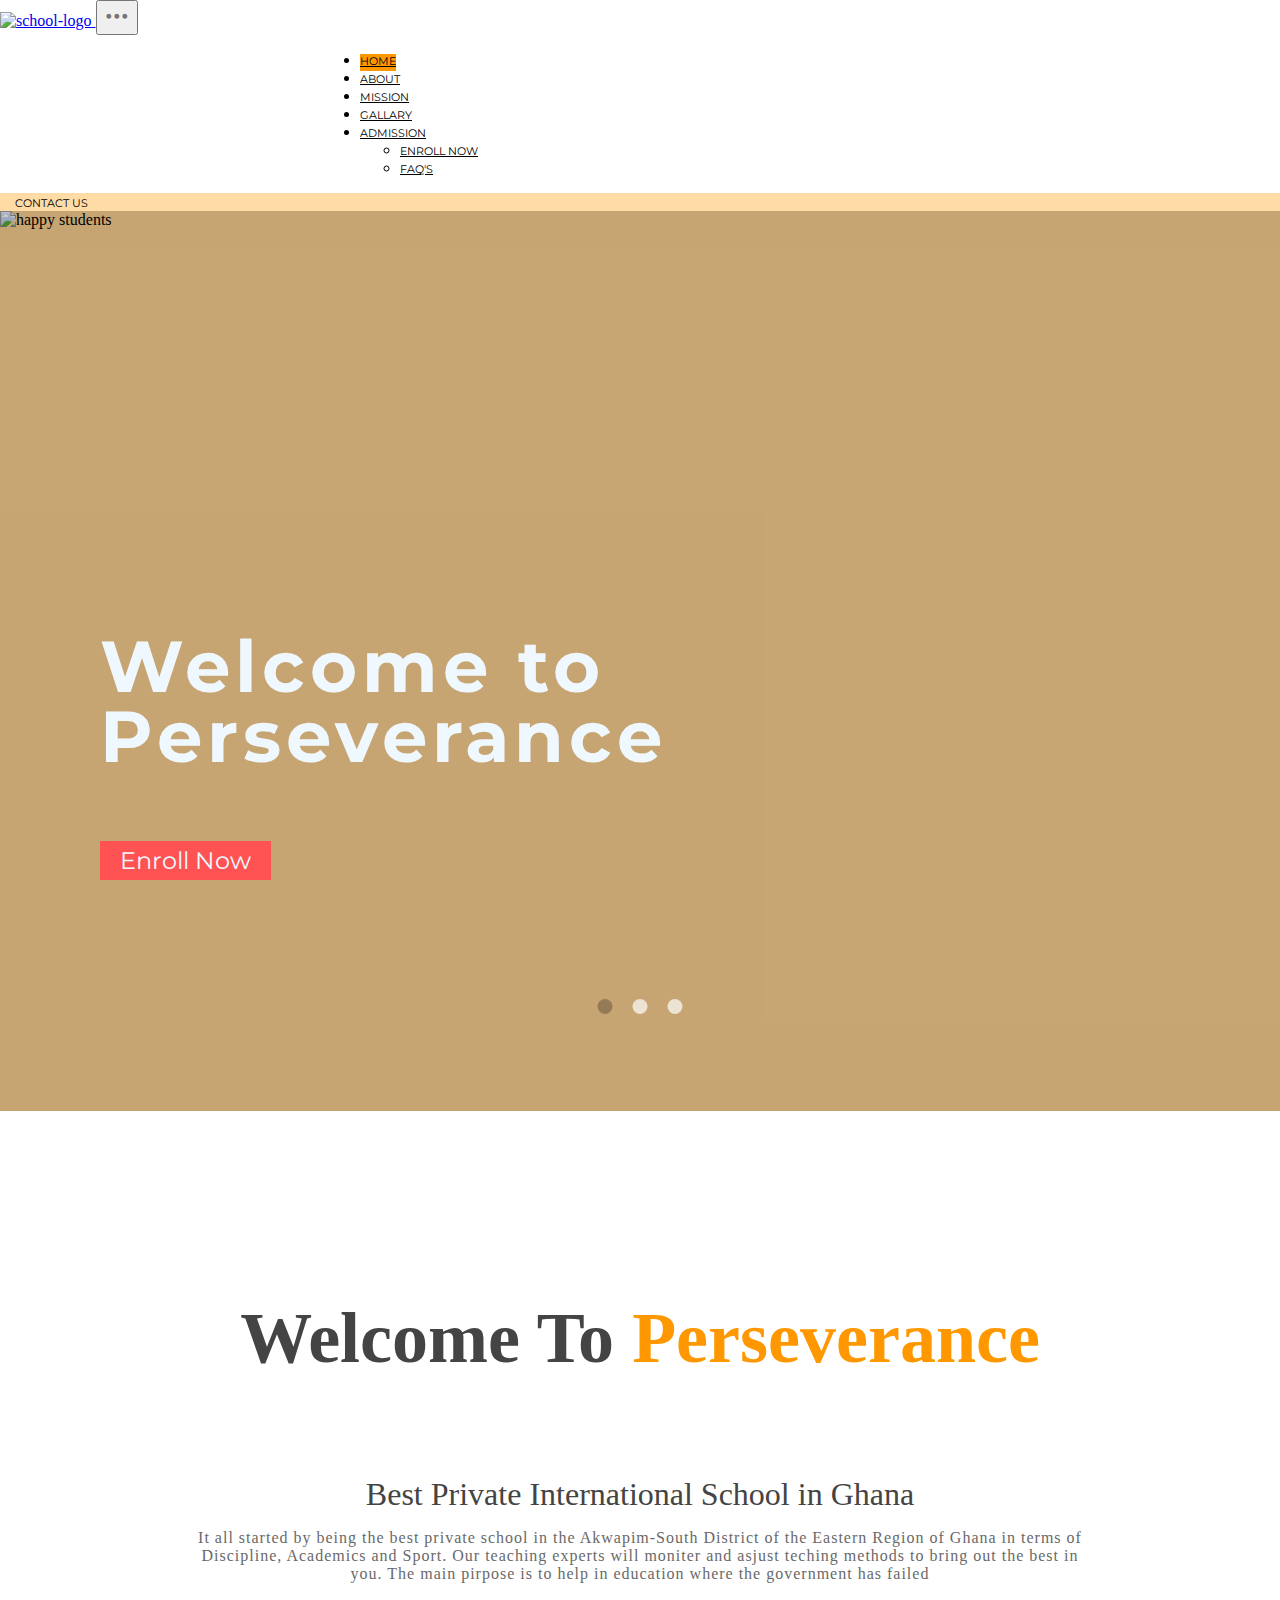
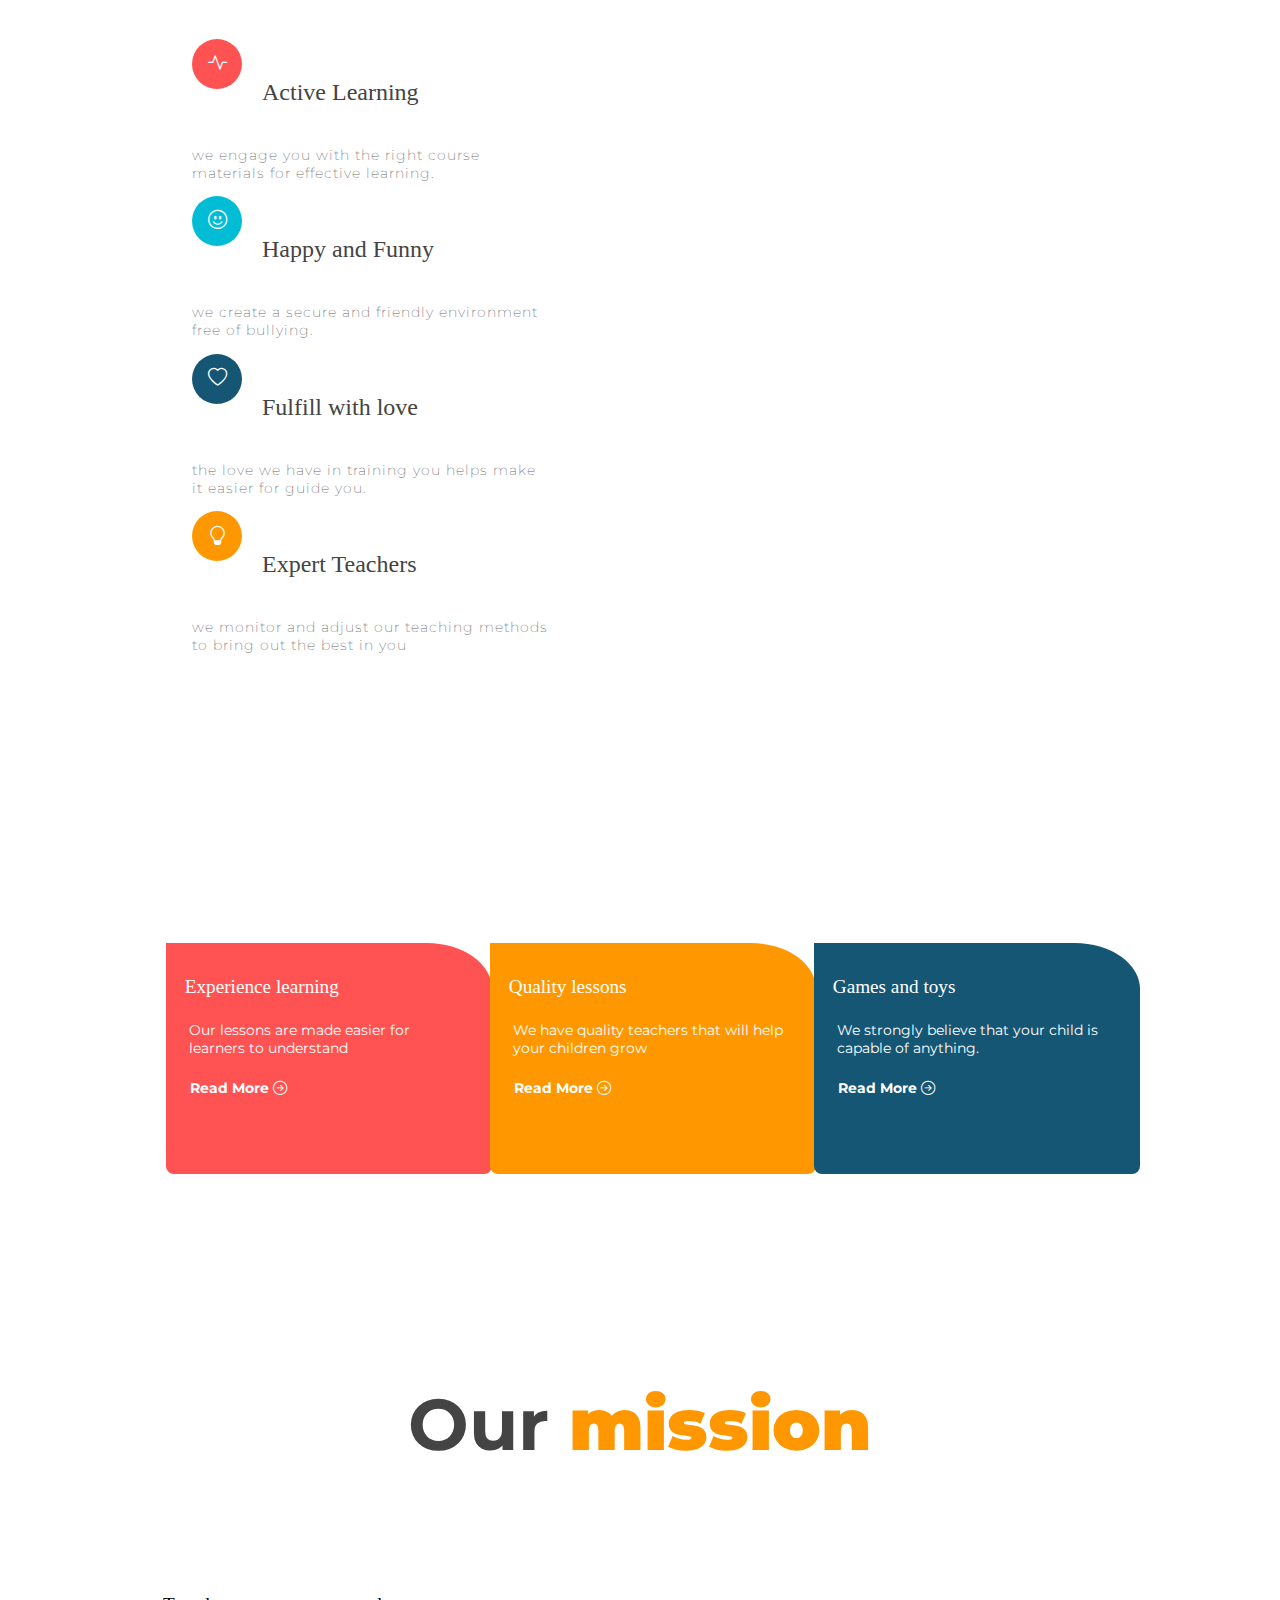
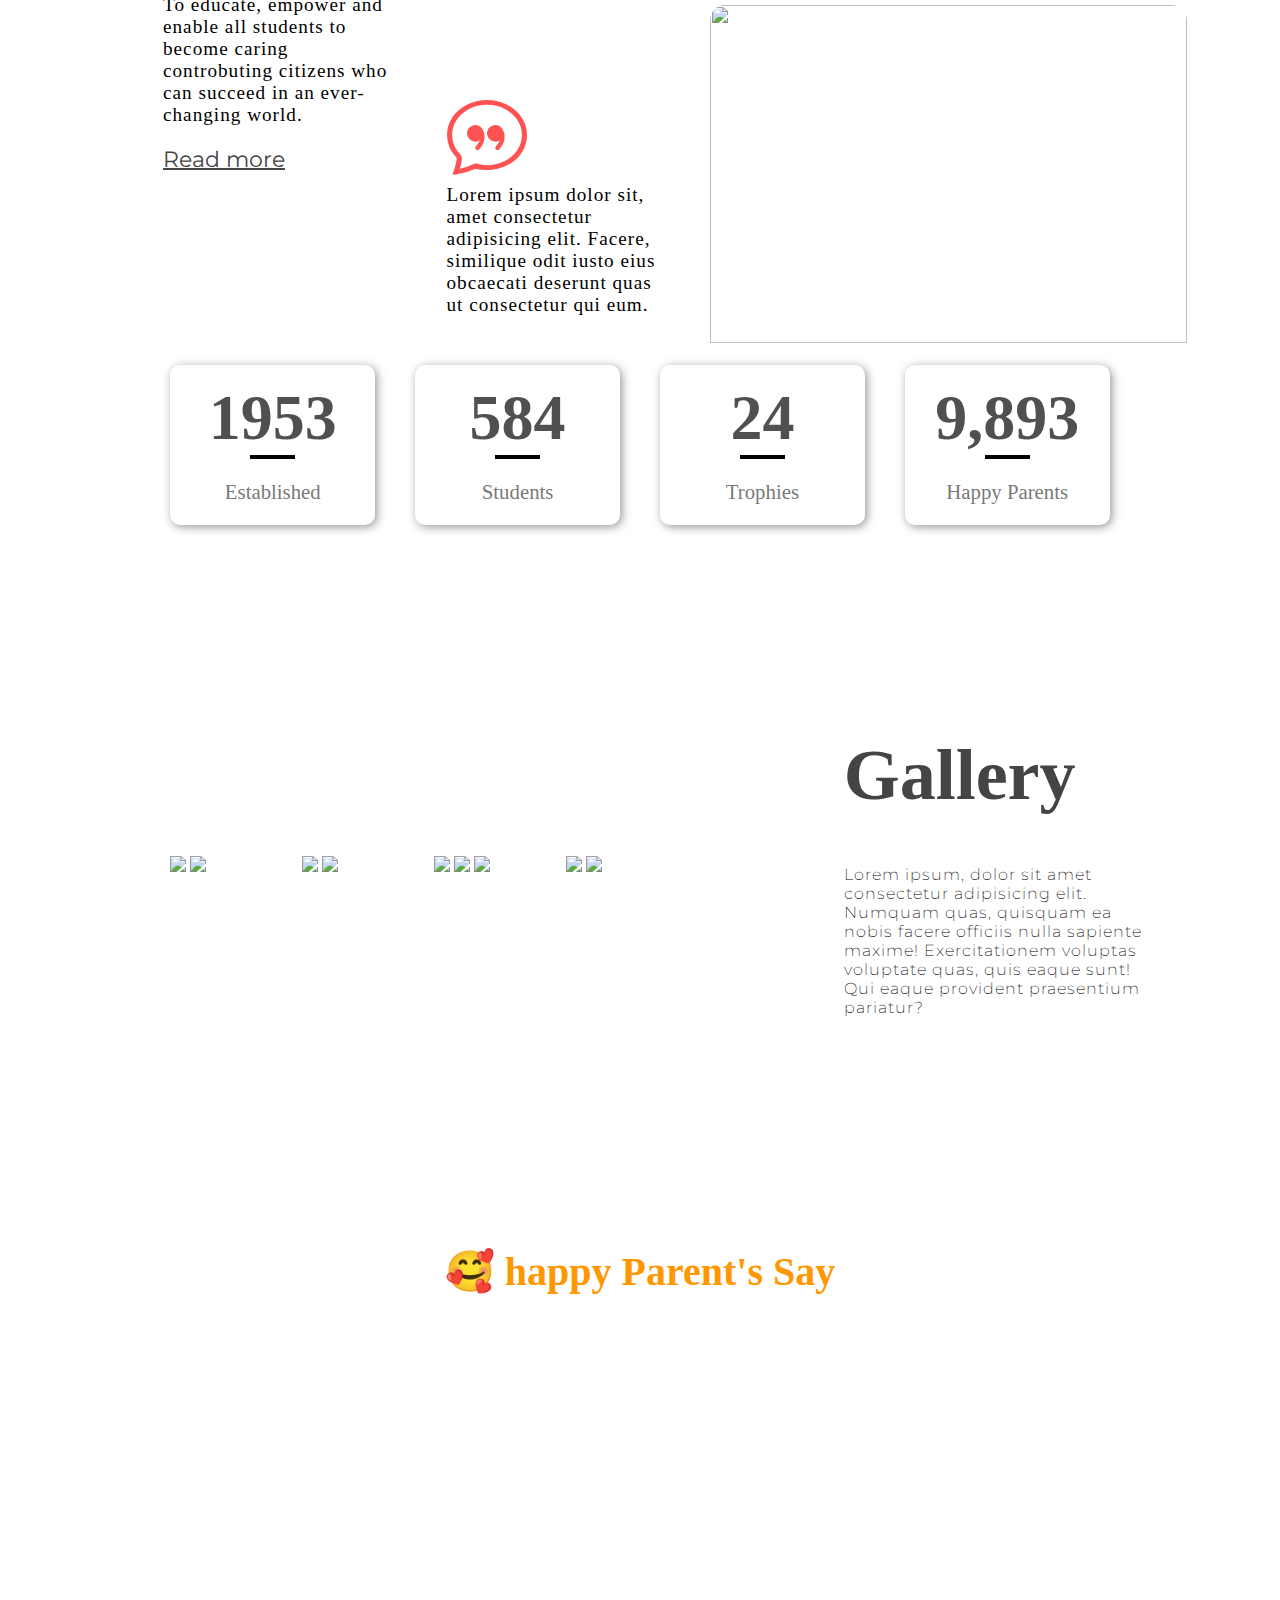
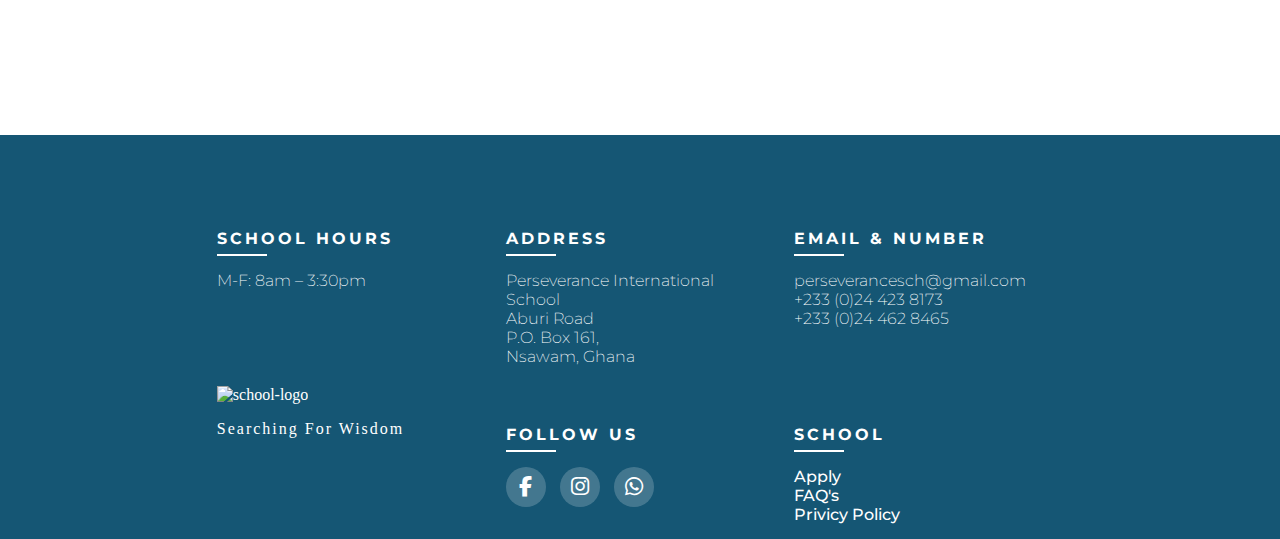
==== index.html @ c419aa29 "Update index.html" ====
<!DOCTYPE html>
<html lang="en">
  <head>
    <meta charset="UTF-8" />
    <meta http-equiv="X-UA-Compatible" content="IE=edge" />
    <meta name="viewport" content="width=device-width, initial-scale=1" />
    <title>Perseverance INT. School</title>
    <link
      href="https://cdn.jsdelivr.net/npm/bootstrap@5.0.2/dist/css/bootstrap.min.css"
      rel="stylesheet"
      integrity="sha384-EVSTQN3/azprG1Anm3QDgpJLIm9Nao0Yz1ztcQTwFspd3yD65VohhpuuCOmLASjC"
      crossorigin="anonymous"
    />
  <link rel="stylesheet" href="https://cdnjs.cloudflare.com/ajax/libs/font-awesome/6.2.1/css/all.min.css">
    <link
      rel="stylesheet"
      href="https://cdn.jsdelivr.net/npm/bootstrap-icons@1.9.1/font/bootstrap-icons.css"
    />
    <link rel="stylesheet" href="/style.css" />
    <link rel="preconnect" href="https://fonts.googleapis.com" />
    <link rel="preconnect" href="https://fonts.googleapis.com" />
    <link rel="preconnect" href="https://fonts.gstatic.com" crossorigin />
    <link rel="preconnect" href="https://fonts.googleapis.com">
    <link rel="preconnect" href="https://fonts.gstatic.com" crossorigin>
    <link rel="preconnect" href="https://fonts.gstatic.com" crossorigin />
    <link rel="preconnect" href="https://fonts.googleapis.com" />
    <link rel="preconnect" href="https://fonts.gstatic.com" crossorigin />
    
    <link
      rel="stylesheet"
      href="https://cdn-uicons.flaticon.com/uicons-brands/css/uicons-brands.css"
    />
    <link
      rel="stylesheet"
      href="https://cdn-uicons.flaticon.com/uicons-regular-rounded/css/uicons-regular-rounded.css"
    />
    <link rel="preconnect" href="https://fonts.googleapis.com">
<link rel="preconnect" href="https://fonts.gstatic.com" crossorigin>
<link href="https://fonts.googleapis.com/css2?family=Comfortaa:wght@300;400;500;600;700&family=Dancing+Script:wght@400;500;600;700&family=Lato:ital,wght@0,100;0,400;0,700;1,100;1,300;1,400&family=Lobster+Two:ital,wght@0,400;0,700;1,400;1,700&family=Lora:ital,wght@0,400;0,500;0,600;1,400;1,500;1,600&family=Montserrat:ital,wght@0,600;0,700;1,100;1,200&family=Rubik+Distressed&display=swap" rel="stylesheet">

  </head>
  <body class="bg-light">
    <!-- main nav -->
        <nav class="navbar navbar-expand-lg fixed-top bg-light">
          <div class=" container nav-inner">
            <a class="navbar-brand" href="#"
              ><img
                class="img-fluid logo-png"
                src="/images/yyy.png"
                alt="school-logo"/>
              </a>
            <button
              class="navbar-toggler"
              type="button"
              data-bs-toggle="collapse"
              data-bs-target="#navbarSupportedContent"
              aria-controls="navbarSupportedContent"
              aria-expanded="false"
              aria-label="Toggle navigation">
              <span class="navbar-toggler-icon"><i class="drop-icon bi bi-three-dots"></i></span>
            </button>
            <div class="collapse navbar-collapse" id="navbarSupportedContent">
              <ul class="our-system navbar-nav me-auto mb-2 mb-lg-0 fw-light">
                <li class="nav-item">
                  <a class="nav-link active" aria-current="page" href="#home">HOME</a>
                </li>
                <li class="nav-item">
                  <a class="nav-link" href="#about">ABOUT</a>
                </li>
                <li class="nav-item">
                  <a class="nav-link" href="#mission">MISSION</a>
                </li>
                <li class="nav-item">
                  <a class="nav-link" href="#gallary">GALLARY</a>
                </li>
                <li class="nav-item dropdown">
                  <a
                    class="nav-link dropdown-toggle"
                    href="#"
                    id="navbarDropdown"
                    role="button"
                    data-bs-toggle="dropdown"
                    aria-expanded="false">ADMISSION
                  </a>
                  <ul class="dropdown-menu" aria-labelledby="navbarDropdown">
                    <li><a class="dropdown-item" href="#">Enroll now </a></li>
                    <li>
                      <a class="dropdown-item" href="#">FAQ's</a>
                    </li>
                  </ul>
                </li>
              </ul>
              <li class="contact-item">
                <a class="contact-link" href="#">CONTACT US </a>
              </li>  
            </div>
          </div>
        </nav>
    <main>
      <!--our carousel -->
      <section class="carousel" id="home">
        <div class="img-slide">
          <div class="slide active">
            <img class="" src="/images/kid.jpg" alt="happy students" />
            <div class="info-content">
              <div class="info">
                <h2>Welcome to Perseverance</h2>
                <button class="info-b">Enroll Now</button>
              </div>
            </div>
          </div>
          <div class="slide">
            <img
              class=""
              src="/images/boys.jpg"
              alt="happy schoolboys standing close to eachother"/>
            <div class="info-content">
              <div class="info">
                <h2>
                  The Best Private
                  International School
                </h2>
                <button class="info-b-0">Enroll Now</button>
              </div>
            </div>
          </div>
          <div class="slide">
            <img class="" src="/images/osoo.jpg" alt="" />
            <div class="info-content">
              <div class="info">
                <h2>
                  We Will<br> Love to Work <br>
                  With You
                </h2>
                <button class="info-b-1">Enroll Now</button>
              </div>
            </div>
          </div>

          <div class="navigation">
            <div class="key active"></div>
            <div class="key"></div>
            <div class="key"></div>
          </div>
        </div>
      </section>
     <section class="colors container-fluid" >
      <section class="about" id="about">
        <div class="about-intro">
          <h4 class="about-text">Welcome To <strong class="neat">Perseverance</strong></h4>
          <h3 class="best-text">Best Private International School in Ghana</h3>
          <p class="best-item">It all started by being the best private school in the Akwapim-South District of the Eastern Region of Ghana in terms of Discipline, Academics and Sport. Our teaching experts will moniter and asjust teching methods to bring out the best in you. The main pirpose is to help in education where the government has failed </p>
        </div>
       
        <section class="about-contents container-fluid" >
          <div class="about-box-items">
            <div class="row about-items-wrapper">
              <div class="col-sm-6 items-wrapper">
                <div class="contents">
                  <a class="icon-circled">
                    <i class="bi toy bi-activity"></i>
                  </a>
                  <div class="item-text">
                    <h5 class="text-title">Active Learning</h5>
                    <p class="main-text">
                      we engage you with the right course materials for
                      effective learning.
                    </p>
                  </div>
                </div>
              </div>
              <div class="col-sm-6 items-wrapper">
                <div class="contents">
                  <a class="icon-circled" style="background-color: #00bcd4">
                    <i class="bi toy bi-emoji-smile"></i>
                  </a>
                  <div class="item-text">
                    <h5 class="text-title">Happy and Funny</h5>
                    <p class="main-text">
                      we create a secure and friendly environment free of
                      bullying.
                    </p>
                  </div>
                </div>
              </div>
              <div class="col-sm-6 items-wrapper">
                <div class="contents">
                  <a class="icon-circled" style="background-color:#155674;">
                    <i class="bi toy bi-heart"></i>
                  </a>
                  <div class="item-text">
                    <h5 class="text-title">Fulfill with love</h5>
                    <p class="main-text">
                      the love we have in training you helps make it easier for
                      guide you.
                    </p>
                  </div>
                </div>
              </div>
              <div class="col-sm-6 items-wrapper">
                <div class="contents">
                  <a class="icon-circled" style="background-color: #ff9800">
                    <i class="bi toy bi-lightbulb"></i>
                  </a>
                  <div class="item-text">
                    <h5 class="text-title">Expert Teachers</h5>
                    <p class="main-text">
                      we monitor and adjust our teaching methods to bring out
                      the best in you
                    </p>
                  </div>
                </div>
              </div>
            </div>
          </div>
          <div class="about-image-wrapper">
            <img class="about-pic" src="/images/henrysmilee copy.png" alt="" />
          </div>
        </section>
        <section class="our-card container-fluid">
          <div class="product-cover">
            <div class="product-wrap">
              <div class="product-img-1"></div>
              <div class="product-details-1">
                <h2 class="product-title">Experience learning</h2>
                <p class="product-text">
                  Our lessons are made easier for learners to understand
                </p>
                <button class="product-btn-1">Read More <i class="bi bi-arrow-right-circle"></i></button>
              </div>
            </div>
            <div class="product-wrap">
              <div class="product-img-2"></div>
              <div class="product-details-2">
                <h2 class="product-title">Quality lessons</h2>
                <p class="product-text">
                  We have quality teachers that will help your children grow
                </p>
                <button class="product-btn-2">Read More <i class="bi bi-arrow-right-circle"></i></button>
              </div>
            </div>
            <div class="product-wrap">
              <div class="product-img"></div>
              <div class="product-details-3">
                <h2 class="product-title">Games and toys</h2>
                <p class="product-text">
                  We strongly believe that your child is capable of anything.
                </p>
                <button class="product-btn-3">Read More <i class="bi bi-arrow-right-circle"></i></button>
              </div>
            </div>
          </div>
        </section>
      </section>
    </section>
      <section class="our-mission container-fluid" id="mission">
          <div class="title-box">
             <h3 class="mission-title">Our <strong class="neat">mission</strong></h3>
          </div>
          <div class="mission-inner">
            <div class="mission-1">
                <p class="mission-text">
                   To educate, empower and enable all students to become caring controbuting citizens who can succeed in an ever-changing world.
                </p>
                  <a class="mission-complete" href="">Read more</a>
                  </div>
                <div class="mission-2">
               <p class="mission-join"> <i class="bi-1 bi-chat-quote"></i><br>  Lorem ipsum dolor sit, amet consectetur adipisicing elit. Facere, similique odit iusto eius obcaecati deserunt quas ut consectetur qui eum.</p> 
              </div>
            <div class="mission-image">
              <img src="/images/drumboy.jpg" alt="" class="img-fluid mission-pic">
            </div>
          </div>
      </section>
      <section class="counter container-fluid">
        <div class="inner-counter">
          <div class="established-count">
            <p class="inner-1">
               <h6 class="year">1953</h6>
               <span><hr></span>
            </p>
            <p class="established-text">Established</p>    
          </div>

          <div class="students-count">
            <p class="inner-2">
              <h6 class="population">584</h6>
              <span><hr></span>
           </p>
           <p class="student-text">Students</p>
          </div>
          <div class="trophies-count">
            <p class="inner-3">
              <h6 class="amount">24</h6>
              <span><hr></span>
           </p>
           <p class="trophy-text">Trophies</p>
          </div>
          <div class="other-count">
            <p class="inner-4">
              <h6 class="others">9,893</h6>
              <span><hr></span>
           </p>
           <p class="other-text">Happy Parents</p>
          </div>
        </div>
      </section>
    <section class="gallary container-fluid" id="gallary">
      <div class="inside-gallary">
       <div class="parent"> 
        <div class="child">
          <img class="gallary-pics" src="/images/1.jpg" style="width:100%">
          <img class="gallary-pics" src="/images/3.jpg" style="width:100%">
       
        </div>
        <div class="child">
          <img class="gallary-pics" src="/images/3.jpg" style="width:100%">
          <img class="gallary-pics" src="/images/happykids-2.jpg" style="width:100%">
        </div>
        <div class="child">
          <img class="gallary-pics" src="/images/student.jpg" style="width:100%">
          <img class="gallary-pics" src="/images/boys.jpg" style="width:100%">
          <img class="gallary-pics" src="/images/kabu.jpg" style="width:100%">
   
        </div>
        <div class="child">
          <img class="gallary-pics" src="/images/bless .jpg" style="width:100%">
          <img class="gallary-pics" src="/images/4.jpg" style="width:100%"> 
        </div>
       </div>
        <div class="gallary-info">
             <h1 class="gala-title" >Gallery</h1>
             <p class="gallary-text">Lorem ipsum, dolor sit amet consectetur adipisicing elit. Numquam quas, quisquam ea nobis facere officiis nulla sapiente maxime! Exercitationem voluptas voluptate quas, quis eaque sunt! Qui eaque provident praesentium pariatur?</p>
        </div>
    </div>
  </section>
       <section class="testimonials container-fluid">
        <h4 class="testimonial-text">&#129392; happy Parent's Say </h4>
         <div class="testimonial-box">
           
           <div class="inner-box" style="--delay:-2;">
             <div class="testimonial-content">
               <div class="testimonial-image">   
              <img class="testimonial-pic" src="/images/grace.jpg" alt=""></div>
              <div class="testimonial-details">
                <span class="owner">Gracelove Amanor</span>
                <p class="owner-text">Lorem ipsum dolor sit amet consectetur, adipisicing elit. Dolore, sapiente.hd gwvhjwfu buywuwyfd yd   </p> 
              </div>
             
             </div>
             <!-- <a class="testimonial-link" href="">read more</a> -->
           </div>
           <div class="inner-box" style="--delay:-1;" >
            <div class="testimonial-content">
              <div class="testimonial-image">   
             <img class="testimonial-pic" src="/images/rar.jpg" alt=""></div>
             <div class="testimonial-details">
               <span class="owner">Gracelove Amanor</span>
               <p class="owner-text">Lorem ipsum dolor sit amet consectetur, adipisicing elit. Dolore, sapiente.hd gwvhjwfu buywuwyfd yd   </p> 
             </div>
            
            </div>
            <!-- <a class="testimonial-link" href="">read more</a> -->
          </div>
          <div class="inner-box" style="--delay:1;">
            <div class="testimonial-content">
              <div class="testimonial-image">   
             <img class="testimonial-pic" src="/images/tace .jpg" alt=""></div>
             <div class="testimonial-details">
               <span class="owner">Gracelove Amanor</span>
               <p class="owner-text">Lorem ipsum dolor sit amet consectetur, adipisicing elit. Dolore, sapiente.hd gwvhjwfu buywuwyfd yd   </p> 
             </div>
            
            </div>
            <!-- <a class="testimonial-link" href="">read more</a> -->
          </div>
          <div class="inner-box" style="--delay:0;">
            <div class="testimonial-content">
              <div class="testimonial-image">   
             <img class="testimonial-pic" src="/images/tace .jpg" alt=""></div>
             <div class="testimonial-details">
               <span class="owner">Gracelove Amanor</span>
               <p class="owner-text">Lorem ipsum dolor sit amet consectetur, adipisicing elit. Dolore, sapiente.hd gwvhjwfu buywuwyfd yd   </p>  
             </div>
            
            </div>
            <!-- <a class="testimonial-link" href="">read more</a> -->
          </div>
          <div class="inner-box" style="--delay:2;">
            <div class="testimonial-content">
              <div class="testimonial-image">   
             <img class="testimonial-pic" src="/images/istockphoto-1289084512-170667a.jpeg" alt=""></div>
             <div class="testimonial-details">
               <span class="owner">Gracelove Amanor</span>
               <p class="owner-text">Lorem ipsum dolor sit amet consectetur, adipisicing elit. Dolore, sapiente.hd gwvhjwfu buywuwyfd yd   </p> 
             </div>
            
            </div>
            <!-- <a class="testimonial-link" href="">read more</a> -->
          </div>
          <div class="inner-box" style="--delay:2;">
            <div class="testimonial-content">
              <div class="testimonial-image">   
             <img class="testimonial-pic" src="/images/istockphoto-1289084512-170667a.jpeg" alt=""></div>
             <div class="testimonial-details">
               <span class="owner">Gracelove Amanor</span>
               <p class="owner-text">Lorem ipsum dolor sit amet consectetur, adipisicing elit. Dolore, sapiente.hd gwvhjwfu buywuwyfd yd   </p>  
             </div>
            
            </div>
            <!-- <a class="testimonial-link" href="">read more</a> -->
          </div>
         </div>
       </section>
       
    </main>
    <footer>
      <section class="footer-wrapper">
        <div class="footer-overlay">
          <div class="footer-in-check">
           <div class="inside-footer"> 
             <div class="footer-part-1">
               <h6 class="footer-title"> SCHOOL HOURS</h6>
               <ul class="footer-items">
                 <li class="footer-text">M-F: 8am – 3:30pm</li>
               </ul>
             </div>
             <div class="footer-part-1">
              <h6 class="footer-title"> ADDRESS</h6>
              <ul class="footer-items">
                <li class="footer-text">Perseverance International<br>School</li>
                <li class="footer-text">Aburi Road</li>
                <li class="footer-text">P.O. Box 161, </li>
                <li class="footer-text">Nsawam, Ghana </li>
              </ul>
            </div>
            <div class="footer-part-1">
              <h6 class="footer-title"> EMAIL & NUMBER </h6>
              <ul class="footer-items" >
                <li class="footer-text">perseverancesch@gmail.com</li>
                <li class="footer-text">+233 (0)24 423 8173</li>
                <li class="footer-text">+233 (0)24 462 8465</li>
              </ul>
            </div>


            <div class="footer-part-1">
             <img class="footer-image" src="/images/yyy.png" alt="school-logo">
             <ul class="footer-items">
              <li class="sch-motto">Searching For Wisdom</li>
             </ul>
            </div>
            
            <div class="footer-part-1">
              <h6 class="footer-title"> FOLLOW US</h6>
              <div class="socials-links">
                  <a class="footer-links" href=""><i class="fab fa-facebook-f"></i></a>
                  <a class="footer-links" href=""><i class="fab fa-instagram"></i></a>
                  <a class="footer-links" href=""><i class="fab fa-whatsapp"></i></a> 
              </div>
            </div>
            <div class="footer-part-1">
              <h6 class="footer-title"> SCHOOL </h6>
              <ul class="footer-items" >
               <a class="footer-main" href=""><li class="school-help" >Apply</li></a>
               <a class="footer-main" href=""><li class="school-help" >FAQ's</li></a>
               <a class="footer-main" href=""><li class="school-help" >Privicy Policy</li></a>
              </ul>
            </div>
          </div>
          </div>
        </div>
      </section>
    </footer>
    <script src="/script.js" type="text/javascript"></script>
    <script
      src="https://cdn.jsdelivr.net/npm/bootstrap@5.0.2/dist/js/bootstrap.bundle.min.js"
      integrity="sha384-MrcW6ZMFYlzcLA8Nl+NtUVF0sA7MsXsP1UyJoMp4YLEuNSfAP+JcXn/tWtIaxVXM"
      crossorigin="anonymous"
    ></script>
  </body>
</html>
---- style.css ----
@import url("https://fonts.googleapis.com/css2?family=Montserrat:wght@200;400&display=swap");
html{
  width: 100%;
  height: 100%;
}
body {
  padding: 0;
  margin: 0;
  box-sizing: border-box;
}
.our-system {
  margin-left: 25%;
  gap: 15px;
}
.navbar-brand {
  width: 10%;
}
.logo-png {
  width: 100%;
}

.contact-item {
  list-style: none;
  background-color: #ff990059;
}
.contact-link {
  text-decoration: none;
  padding: 5px 15px;
  font-size: 0.7rem;
  color: black;
  transition: all 1s;
  font-family: montserrat, sans-serif;
}
.contact-link:hover {
  color: #fff;
  transition: all 0.3s ease-in-out;
}
.nav-link {
  color: black;
  font-size: 0.7rem;
  font-family: montserrat, sans-serif;
}

.nav-link.active {
  border-bottom: solid 3px #ff9800 !important ;
  color: rgb(0, 0, 0) !important;
  background-color: #ff9800;
}
.nav-item:hover {
  color: rgb(0, 0, 0) !important;
}
.nav-link:hover {
  color: rgb(255, 255, 255);
  font-size: 0.7rem;
   background-color: #ff9800; 
   /* border-bottom: solid 1.5px #ff9800 !important ; */ 
  transition: all 0.3s ease-in;
}
.dropdown-item {
  color: black;
  font-size: 0.7rem;
  text-transform: uppercase;
  font-family: montserrat, sans-serif;
}

.drop-icon{
font-size: 1.6rem;
color: #464646be;
}

.carousel {
  background-color: #ff99006b;
  height: 100vh;
}

.img-slide {
  position: relative;
  width: 100%;
  height: 92vh;
  margin: auto;
}

.img-slide .slide {
  z-index: 1;
  position: absolute;
  width: 100%;
  display: flex;
  flex-direction: column;
  justify-content: center;
  clip-path: circle(0% at 0 50%);
}
.img-slide .slide.active {
  clip-path: circle(150% at 0 50%);
  transition: 1s;
  transition-property: clip-path;
}
.img-slide .slide img {
  z-index: 1;
  width: 100%;
  height: 100vh;
  object-fit: cover;
}
.img-slide .slide .info {
  z-index: 1;
  position: absolute;
  color: aliceblue;
  margin-left: 100px;
  top: 40%;
  width: 60%;
  animation: drop 1.5s ease;
}
@keyframes drop {
  0% {
    opacity: 0;
    transform: translateX(90px);
  }
  100% {
    opacity: 1;
    transform: translateX(0px);
  }
}
.img-slide .slide .info-content {
  z-index: 1;
  position: absolute;
  background: rgba(0, 0, 0, 0.219);
  width: 100%;
  height: 100vh;
}

.img-slide .slide .info .info-b {
  padding: 5px 20px;
  background-color: #ff5252;
  color: aliceblue;
  border: none;
  font-family: "montserrat";
  font-weight: 400;
  font-size: 1.5rem;
  margin-top: 10px;
  transition: width 10s;
}
.img-slide .slide .info .info-b:hover {
  transition: all 0.5s ease-in-out;
  background-color: #ff5252;
}
.img-slide .slide .info .info-b-1 {
  padding: 5px 20px;
  background-color: #ff5252;
  color: aliceblue;
  border: none;
  font-family: "montserrat";
  font-weight: 400;
  font-size: 1.5rem;
  margin-top: 10px;
}
.img-slide .slide .info .info-b-0 {
  padding: 5px 30px;
  background-color: #ff5252;
  color: white;
  border: none;
  font-family: "montserrat";
  font-weight: 400;
  font-size: 1.5rem;
  margin-top: 10px;
}

.img-slide .slide .info h2 {
  font-family: "montserrat", "sans-serif";
  font-size: 4.5rem;
  line-height: 70px;
  font-weight: 700;
  letter-spacing: 5px;
  width: 80%;
}
.img-slide .navigation {
  z-index: 2;
  position: absolute;
  display: flex;
  bottom: 15px;
  left: 50%;
  transform: translate(-50%);
}
.img-slide .navigation .key {
  width: 15px;
  margin: 10px;
  height: 15px;
  background: rgba(255, 255, 255, 0.685);
  border-radius: 50%;
  cursor: pointer;
}
.img-slide .navigation .key.active {
  background: rgba(0, 0, 0, 0.253);
  box-shadow: rgba(0, 0, 0, 0.219);
}
.colors {
  background-color: white;
  /* background-color: #fde7c6; */
  padding-bottom: 30px;
}

.about {
  width: 70%;
  margin: auto;
}
.about-intro {
  padding-top: 90px;
  text-align: center;
}
.about-text {
  font-family: "monsterrat" "sans-serif";
  font-size: 4.5rem;
  color: #444444;
  font-weight: 700;
}
.best-text {
  font-family: "monsterrat" "sans-serif";
  font-size: 2rem;
  color: #444444;
  font-weight: 300;
  margin: 5px 0;
}
.best-item {
  font-family: "monsterrat" "sans-serif";
  font-weight: 200;
  font-size: 1rem;
  letter-spacing: 1px;
  color: #696969;
}
.about-contents {
  display: flex;
  justify-content: center;
}

.about-box-items {
  display: flex;
  width: 80%;
}
.about-items-wrapper {
  margin: 40px 0;
  width: 100%;
}
.items-wrapper {
  display: flex;
  width: 50%;
}
.icon-circled {
  float: left;
  background-color: #ff5252;
  color: #fff;
  width: 50px;
  margin: auto;
  height: 50px;
  margin-right: 20px;
  border-radius: 50%;
  margin-bottom: 50px;
  text-align: center;
}
.toy {
  line-height: 50px;
  font-size: 1.2rem;
  display: inline-block;
}

.text-title {
  font-family: "monsterrat" "sans-serif";
  font-size: 1.5rem;
  color: #444444;
  font-weight: 400;
}
.main-text {
  color: #000000;
  font-family: "montserrat";
  font-weight: 200;
  font-size: 0.9rem;
  letter-spacing: 1px;
  color: #696969;
}
.about-items-wrapper {
  width: 100%;
}
.about-image-wrapper {
  width: 20%;
}
.about-pic {
  width: 100%;
}

section.our-card {
  margin: auto;
  margin: 50px 0;
}
.product-cover {
  display: flex;
  justify-content: center;
  margin: 10px 0px;
}

.product-wrap {
  position: relative;
  width: 300px;
  height: 375px;
  margin: 12px;
  border-radius: 10px;
}
.product-wrap:hover {
  box-shadow: 5px 4px 10px 2px rgba(0, 0, 0, 0.26);
  transition: all 0.2s ease-in-out;
}

.product-img-1 {
  background-image: url(/images/lab.jpg);
  width: 300px;
  height: 300px;
  background-size: 100%;
  border-radius: 8px 8px 0 0;
}
.product-img-2 {
  background-image: url(/images/classroom.jpg);
  width: 300px;
  height: 320px;
  background-size: 100%;
  border-radius: 8px 8px 0 0;
}
.product-img {
  background-image: url(/images/ACE_0537.JPG);
  width: 300px;
  height: 320px;
  background-size: 100%;
  border-radius: 8px 8px 0 0;
}
.product-details-1,
.product-details-2,
.product-details-3 {
  position: absolute;
  width: 300px;
  height: 205px;
  border-radius: 0 20% 8px 8px;
  padding: 0.8rem;
  color: #fff;
  top: 46%;
}

.product-details-1 {
  background-color: #ff5252;
}

.product-details-2 {
  background-color: #ff9800;
}
.product-details-3 {
  background: #155674;
}

.product-title {
  font-family: " monstserrat" "sans-serif";
  margin-top: 20px;
  margin-left: 6px;
  font-size: 1.2rem;
  color: #ffffff;
  font-weight: 500;
}
.product-text {
  padding: 7px 10px;
  font-family: "montserrat", "sans-serif";
  font-weight: 100px;
  font-size: 0.9rem;
}
.product-btn-1,
.product-btn-2,
.product-btn-3 {
  margin: 0 5px;
  border: none;
  font-family: "montserrat", "sans-serif";
  font-size: 0.9rem;
  color: #fff;
  font-weight: bolder;
  transition: 2s;
}
.product-btn-1:hover {
  border-bottom: solid #ffffff 1px;
  transition: all 0.1s ease-in;
}
.product-btn-2:hover {
  border-bottom: solid #ffffff 1px;
  transition: all 0.1s ease-in;
}

.product-btn-3:hover {
  border-bottom: solid #ffffff 1px;
  transition: all 0.1s ease-in;
}
.product-btn-1 {
  background-color: #ff5252;
}
.product-btn-2 {
  background-color: #ff9800;
}
.product-btn-3 {
  background: #155674;
}

.application {
  text-align: center;
}
.admission {
  font-size: 1.7rem;
  font-family: "Cabin Sketch";
  color: white;
  font-weight: 700;
  letter-spacing: 2px;
}

.our-mission {
  width: 100%;
  background-image: url(/images/patterns\ .jpeg);
  background-repeat: no-repeat;
   background-size: cover;
}

.mission-inner {
  display: flex;
  width: 80%;
  margin: auto;
}
.mission-1 {
  width: 30%;
  padding: 35px;
}
.title-box {
  font-family: "montserrat", "sans-serif";
  text-align: center;
}
.mission-title {
  font-size: 4.5rem;
  font-family: "monsterrat" "sans-serif";
  color: #444444;
  padding-top: 70px;
}
.neat {
  color: #ff9800;
}

.mission-text {
  font-family: "monsterrat" "sans-serif";
  font-weight: 200;
  font-size: 1.2rem;
  letter-spacing: 1px;
  color: #000000;
}
.mission-complete {
  font-size: 1.4rem;
  font-family: "montserrat", sans-serif;
  color: #444444;
  text-decoration: underline 2px solid;
}

.mission-2 {
  width: 30%;
}
.bi-1 {
  width: 100%;
  padding: 0;
  font-size: 5rem;
  color: #ff5252;
}
.mission-join {
  margin-top: 60%;
  padding: 10px;
  font-family: "monsterrat" "sans-serif";
  font-weight: 200;
  font-size: 1.2rem;
  letter-spacing: 1px;
  color: #000000;
}
.mission-image {
  padding-top: 30px;
  width: 60%;
}
.mission-pic {
  object-fit: cover;
  padding: 35px;
  height: 95%;
  width: 100%;
  border-radius: 50px;
}
.counter {
  width: 100%;
  background-color: #ffffff;
}
.inner-counter {
  margin: auto;
  width: 80%;
  display: flex;
  justify-content: center;
  margin: auto;
}
.established-count,
.students-count,
.trophies-count,
.other-count {
  width: 20%;
  margin: 20px;
  text-align: center;
  color: #fff;
  box-shadow: 2px 2px 10px rgba(87, 87, 87, 0.623);
  border-radius: 10px;
}

.year,
.population,
.amount,
.others {
  font-size: 4rem;
  font-family: "monsterrat" "sans-serif";
  margin: 0 !important ;
  color: rgba(43, 43, 43, 0.829);
}
hr {
  width: 20%;
  border: solid #000000 2px;
  margin: auto;
}
.established-text,
.student-text,
.trophy-text,
.other-text {
  font-size: 1.3rem;
  font-weight: 300;
  color: #5e5e5eda;
  font-family: "montserrat" "sans-serif";
}

.gallary {
  width: 100%;
  background-image: url(/images/patterns\ .jpeg);
  background-repeat: no-repeat;
  background-size: cover;
}
.inside-gallary {
  height: 70vh;
  width: 85%;
  margin: auto;
  display: flex;
  align-items: center;
  gap: 50px;
}
.gala-title {
  font-family: "monsterrat" "sans-serif";
  font-size: 4.5rem;
  color: #444444;
  font-weight: 700;
}
.parent {
  display: -ms-flexbox; /* IE 10 */
  display: flex;
  -ms-flex-wrap: wrap; /* IE 10 */
  flex-wrap: wrap;
  padding: 0 70px;
  width: 68%;
}
.child {
  -ms-flex: 10%; /* IE 10 */
  flex: 5%;
  padding: 0 4px;
}
.child .gallary-pics {
  margin-top: 8px;
  vertical-align: middle;
}
.gallary-info {
  width: 40%;

  padding: 30px;
}
.gallary-text {
  color: #000000;
  font-family: "montserrat";
  font-weight: 200;
  font-size: 1rem;
  letter-spacing: 1px;
  color: #000000;
}

.testimonials {
  padding-top: 20px;
  width: 100%;
  height: 60vh;
  background-color: #ffffff;
}
.testimonial-text {
  font-family: "monsterrat" "sans-serif";
  font-size: 2.5rem;
  color: #ff9800;
  font-weight: 700;
  text-align: center;
  padding-bottom: 20px;
}
.testimonial-box {
  width: 50%;
  position: relative;
  display: flex;
  align-items: center;
  justify-content: center;
  margin: auto;
  height: 45vh;
}
.inner-box .testimonial-content {
  display: flex;
  flex-direction: column;
  align-items: center;
}
.testimonial-box .inner-box {
  background-color: rgb(235, 235, 235);
  width: 70%;
  padding: 10px;
  position: absolute;
  bottom: 20px;
  opacity: 0;
  pointer-events: none;
  display: flex;
  flex-direction: column;
  align-items: center;
  justify-content: space-between;
  border-radius: 40px;
  animation: animate 15s linear infinite;
  animation-delay: calc(3s * var(--delay));
  margin-top: 200px;
  height: 40vh;
}
.wrapper .inner-box:last-child {
  animation-delay: calc(-3s * var(--delay));
}

@keyframes animate {
  0% {
    opacity: 0;
    transform: translateX(100%) scale(0.5);
  }
  5%,
  20% {
    opacity: 0.4;
    transform: translateX(100%) scale(0.5);
  }
  25%,
  40% {
    opacity: 1;
    pointer-events: auto;
    transform: translateX(0%) scale(1);
  }
  45%,
  60% {
    opacity: 0.4;
    transform: translateX(-100%) scale(0.7);
  }
  65%,
  100% {
    opacity: 0;
    transform: translateX(-100%) scale(0.5);
  }
}
.testimonial-box .inner-box .testimonial-image {
  height: 100px;
  width: 20%;
  left: -5px;
  background: white;
  border-radius: 50%;
  padding: 5px;
  box-shadow: 0px 0px 5px rgba(0, 0, 0, 0.2);
  margin: 10px 0;
}
.inner-box .testimonial-details {
  margin-left: 150px;
  text-align: center;
  margin: auto;
  width: 70%;
  
}
.inner-box .testimonial-pic {
  height: 100%;
  width: 100%;
  object-fit: cover;
  border-radius: 50%;
}
.testimonial-details .owner {
  font-family: "monsterrat" "sans-serif";
  font-size: 1.2rem;
  font-weight: 500;
  color: rgb(81, 81, 81) !important;
}

.testimonial-details .owner-text {
  width: 100%;
  font-family: "montserrat";
  font-weight: 200;
  font-size: 1rem;
  letter-spacing: 1px;
  color: #696969;
}

.footer-wrapper {
  background-image: url(/images/patterns\ .jpeg);
  background-repeat: no-repeat;
  background-size: cover;
  width: 100%;
}
.footer-overlay {
  /* background-color: #ff9800; */
  background: #155674;
}
.inside-footer {
  display: flex;
  justify-content: center;
}
.footer-in-check {
  width: 70%;
  margin: auto;
  color: white;
}
.inside-footer {
  display: flex;
  flex-wrap: wrap;
  padding-top: 50px;
}
.footer-part-1 {
  width: 30%;
  padding: 0 10px;
  margin-top: 5px;
}
.footer-title {
  font-family: "montserrat";
  font-size: 1rem;
  color: white;
  font-weight: 700;
  letter-spacing: 3px;
  line-height: 1.5em;
  margin-bottom: 20px;
  position: relative;
}
.footer-title::before {
  content: "";
  position: absolute;
  left: 0;
  bottom: -5px;
  background-color: rgb(255, 255, 255);
  height: 2px;
  box-sizing: border-box;
  width: 50px;
}
.footer-items {
  list-style: none;
  padding-left: 0;
  margin-bottom: 15px;
}
.footer-text {
  font-weight: 200;
  font-family: "montserrat";
}
.footer-links {
  text-decoration: none;
  display: inline-block;
  height: 40px;
  width: 40px;
  background-color: rgba(255, 255, 255, 0.2);
  margin: 0 10px 10px 0;
  text-align: center;
  line-height: 40px;
  border-radius: 50%;
  color: white;
  font-size: 1.3rem;
  transition: all 0.5s ease;
}
.footer-links:hover {
  color: #24262b;
  background-color: #ffffff;
}
.footer-main {
  text-decoration: none;
  color: #ffffff;
  font-weight: 500;
  font-family: "montserrat", sans-serif;
}
.footer-main:hover {
  color: #24262b;
}
.footer-image {
  width: 70%;
}
.sch-motto {
  letter-spacing: 2px;
  font-weight: 100;
}

/* media quaries */
@media screen and (max-width: 1195px) {
  .navbar-brand {
    width: 15%;
  }
  .our-system {
    margin-left: 15%;
  }
  .img-slide .slide .info h2 {
    font-family: montserrat;
    font-size: 4.5rem;
    line-height: 70px;
    font-weight: 700;
    letter-spacing: 5px;
    width: 80%;
  }
  .img-slide .slide .info {
    color: aliceblue;
    margin-left: 100px;
    top: 39%;
    width: 80%;
  }
  .img-slide .slide .info .info-b-1 {
    padding: 8px 15px;
    font-size: 1.8rem;
    margin-top: 10px;
  }
  .img-slide .slide .info .info-b {
    padding: 8px 15px;
    font-size: 1.8rem;
    margin-top: 10px;
  }
  .img-slide .slide .info .info-b-0 {
    padding: 8px 15px;
    font-size: 1.8rem;
    margin-top: 10px;
  }
  .product-title {
    font-size: 1.2rem;
  }
  .product-wrap {
    height: 340px !important;
  }
  .about {
    width: 80%;
  }
  .product-wrap {
    position: relative;
    width: 280px;
    height: 390px;
    margin: 15px;
  }

  .product-details-1,
  .product-details-2,
  .product-details-3 {
    position: absolute;
    width: 280px;
    height: 205px;
    border-radius: 0 20% 0 0;
    padding: 1rem;
    color: #fff;
    top: 45%;
  }
  .product-img-1,
  .product-img-2,
  .product-img {
    width: 280px;
    height: 300px;
  }
  .mission-inner {
    height: 75vh;
    width: 95%;
  }
  .mission-1 {
    width: 30%;
    padding: 20px;
  }

  .mission-text {
    font-size: 1.1rem;
  }

  .mission-2 {
    width: 40%;
  }
  .mission-join {
    padding: 20px;
    font-size: 1.1rem;
  }
  .mission-image {
    width: 75%;
  }
  .mission-pic {
    padding: 20px;
    height: 90%;
    width: 100%;
  }
  .inner-counter {
    width: 90%;
  }
  .year,
  .population,
  .amount,
  .others {
    font-size: 3rem;
  }
  .inside-gallary {
    height: 70vh;
    width: 90%;
    gap: 50px;
  }
  .gala-title {
    font-size: 3rem;
  }
  .parent {
    width: 90%;
  }
  .gallary-info {
    width: 50%;
    padding: 20px;
  }
  .gallary-text {
    font-size: 1.1rem;
  }

  .testimonials {
    padding-top: 20px;
    width: 100%;
    height: 60vh;
    background-color: #e5e5e5;
  }

  .testimonial-box .inner-box {
    background-color: rgb(255, 255, 255);
    width: 75%;
    height: 40vh;
  }

  .testimonial-box .inner-box .testimonial-image {
    height: 100px;
    width: 25%;
    margin: 8px 0;
  }
  .inner-box .testimonial-pic {
    height: 100%;
    width: 100%;
    object-fit: cover;
    border-radius: 50%;
  }
  .inner-box .testimonial-details {
    margin-left: 150px;
    margin: auto;
    width: 80%;
  }
  .testimonial-details .owner {
    font-weight: 700;
    color: #1d4e89;
    font-size: 1.1rem;
  }
  .testimonial-details .owner-text {
    font-size: 0.9rem;
  }
  .footer-in-check {
    width: 80%;
    padding-left: 40px;
  }
  .footer-part-1 {
    width: 33%;
  }
}
@media screen and (max-width: 1118px) {
  .product-cover {
    margin-top: 0;
  }
  .product-wrap {
    position: relative;
    width: 270px;
    height: 390px;
    margin: 13px;
  }

  .product-details-1,
  .product-details-2,
  .product-details-3 {
    position: absolute;
    width: 270px;
    height: 205px;
    border-radius: 0 20% 0 0;
    padding: 1rem;
    color: #fff;
    top: 45%;
  }
  .product-img-1,
  .product-img-2,
  .product-img {
    width: 270px;
    height: 300px;
  }
}
@media screen and (max-width: 1075px) {
  .product-cover {
    margin-top: 0;
  }
  .product-wrap {
    position: relative;
    width: 250px;
    height: 390px;
    margin: 10px;
  }
  .product-details-1,
  .product-details-2,
  .product-details-3 {
    position: absolute;
    width: 250px;
    height: 205px;
    border-radius: 0 20% 0 0;
    padding: 1rem;
    color: #fff;
    top: 41%;
  }
  .product-img-1,
  .product-img-2,
  .product-img {
    width: 250px;
    height: 300px;
  }
}

@media screen and (max-width: 1000px) {
  .our-system {
    margin-left: 20%;
  }
  .navbar-brand {
    width: 13%;
  }

  .carousel {
    background-color: #ff99006b;
    height: 80vh;
  }
  .img-slide .slide .info h2 {
    font-size: 3rem;
    width: 60%;
    line-height: 45px;
  }
  .img-slide .slide .info .info-b {
    padding: 10px 20px;
    font-size: 1.2rem;
  }
  .img-slide .slide .info .info-b-1 {
    padding: 10px 20px;
    font-size: 1.2rem;
  }
  .img-slide .slide .info .info-b-0 {
    padding: 10px 20px;
    font-size: 1.2rem;
  }
  .img-slide {
    width: 100%;
    height: 80vh;
  }
  .img-slide .slide img {
    width: 100%;
    height: 80vh;
  }
  .img-slide .slide .info-content {
    height: 80vh;
  }

  .about {
    width: 95%;
    margin: auto;
  }
  .about-intro {
    width: 97%;
    margin: auto;
  }
  .about-text {
    font-size: 3rem;
  }
  .best-text {
    font-size: 2rem;
  }
  .about-contents {
    margin-top: 0;
    width: 97%;
    margin: auto;
  }

  .about-pic {
    width: 100%;
  }
  .about-image-wrapper {
    align-items: center;
    margin-top: 40px;
  }
  .product-cover {
    width: 97%;
    margin: auto;
  }
  .product-wrap {
    position: relative;
    width: 270px;
    height: 390px;
    margin: 12px;
  }

  .product-details-1,
  .product-details-2,
  .product-details-3 {
    position: absolute;
    width: 270px;
    height: 205px;
    padding: 1rem;
    border-radius: 0 20% 8px 8px;
    top: 45%;
  }
  .product-img-1,
  .product-img-2,
  .product-img {
    width: 270px;
    height: 300px;
  }
  section.our-card {
    width: 100%;
    margin: auto;
  }

  .card-title {
    padding: 5px 10px;
    font-weight: bolder;
    font-size: 1.2rem;
  }
  .card-text {
    padding: 0 10px;
    font-weight: lighter;
    font-size: 0.85rem;
  }
  .btn {
    font-size: 0.7rem;
  }
  .inside-gallary {
    width: 90%;
  }
  .parent {
    width: 100%;
  }
  .testimonial-text {
    font-size: 1.5rem;
  }
  .testimonial-box .inner-box .testimonial-image {
    height: 100px;
    width: 30%;
  }
}
@media screen and (max-width: 956px) {
  .carousel {
    height: 80vh;
  }
  .about {
    margin-top: -10px;
  }
  .about-text {
    font-size: 3.5rem;
  }
  .best-text {
    font-size: 1.5rem;
  }
  .text-title {
    font-size: 1.3rem;
  }
  .our-card {
    width: 100%;
    margin-top: 0px;
  }
  .product-cover {
    width: 100%;
    margin: auto;
    flex-wrap: wrap;
    row-gap: 30px;
  }
  .product-wrap {
    position: relative;
    width: 380px;
    height: 420px;
    margin-bottom: 30px;
  }

  .product-details-1,
  .product-details-2,
  .product-details-3 {
    position: absolute;
    width: 380px;
    height: 200px;
    padding: 1rem;
    color: #fff;
    top: 56%;
  }
  .product-img-1,
  .product-img-2,
  .product-img {
    width: 380px;
    height: 300px;
  }
  .mission-title{
    font-size: 3.5rem;
  }
  .mission-1{
 width: 40%;
  }

  
  .inside-gallary{
    width: 100%;
  }
  .parent{
    width: 100%;
   
  }
  .footer-part-1 {
    width: 50%;
    margin-bottom: 30px;
  }
}
@media screen and (max-width: 875px) {
 .colors{
   padding-bottom: 5px;
 } 
  .our-card {
    width: 100%;
  }
  .product-cover {
    width: 100%;
    margin: auto;
    flex-wrap: wrap;
    margin-bottom: 20px;
  }
  .product-wrap {
    position: relative;
    width: 350px;
    height: 420px;
  }

  .product-details-1,
  .product-details-2,
  .product-details-3 {
    position: absolute;
    width: 350px;
    height: 200px;
    color: #fff;
    top: 51%;
  }
  .product-img-1,
  .product-img-2,
  .product-img {
    width: 350px;
    height: 300px;
  }
  .product-title {
    font-size: 1.8rem;
   font-weight: 400;
  }
  .product-text {
    font-size: 1.2rem;
    font-weight: 300 !important;
    margin: 0;
  }
  .product-btn-1,
  .product-btn-2,
  .product-btn-3 {
    font-size: 1.1rem;
    margin-bottom: 10px;
    font-weight: 400;
  }
  .mission-join{
    margin-top: 15px;
  }
  .inside-gallary{
    width: 90%;
    gap: 10px;
  }
  .parent{
    width: 100%;
    padding:10px;
   
  }
  .gallary-text{
     line-height: normal;
  }
.testimonial-box .inner-box .testimonial-image{
  height: 85px;
}
  .footer-part-1 {
    width: 50%;
    margin-bottom: 30px;
  }
}
@media screen and (max-width: 812px) {
  .our-card {
    width: 100%;
    margin-top: 0px;
  }
  .product-cover {
    width: 100%;
    margin: auto;
    flex-wrap: wrap;
    margin-bottom: 70px;
    gap: 100px;
  }
  .product-wrap {
    position: relative;
    width: 620px;
    height: 20px;
    margin-bottom: 140px;
    
  }

  .product-details-1,
  .product-details-2,
  .product-details-3 {
    position: absolute;
    width: 620px;
    height: 180px;
    border-radius: 0 20% 8px 8px;
    padding: 0.8rem;
    color: #fff;
    top: 110%;
  }
  .product-img-1,
  .product-img-2,
  .product-img {
    width: 620px;
    height: 500px;
  }
  .footer-part-1 {
    width: 50%;
    margin-bottom: 30px;
  }
}
@media screen and (max-width: 780px) {
  .navbar{
    background-color:#ff5252;
    width:100% ;
  }
  .our-system {
    margin-left: 25%;
    gap: 15px;
  }
  .navbar-brand {
    width: 20%;
  }
  .logo-png {
    width: 100%;
  }

  .img-slide .navigation .key {
    width: 10px;
    height: 10px;
  }
  .img-slide .slide .info h2 {
    font-family: "montserrat", "sans-serif";
    font-size: 3rem;
    font-weight: 700;
    width: 100%;
  }
  .img-slide .slide .info {
    z-index: 1;
    position: absolute;
    color: aliceblue;
    margin-left: 100px;
    top: 42%;
    width: 60%;
  }
  

  .about {
    width: 90%;
    margin-bottom: 20%;
    font-family: montserrat;
  }
  .about-intro {
    width: 100%;
    padding-top: 72px;
  }
  .about-text{
    font-size: 2.5rem;
    text-align: left;
  }
  .best-text, .best-item{
   text-align: left; 
   font-family: montserrat;
  }
  .best-text{
    letter-spacing: 1px;
  }
  .best-item{
    font-size: .9rem; 
    letter-spacing: 1px;
  }
  .main-text{
    font-size: .9rem;
    letter-spacing: 0;
  }
  .about-contents {
    width: 100%;
    flex-direction: column;
  }
  .about-box-items {
    width: 100%;
  }
  .about-image-wrapper {
    width: 35%;
    margin: auto;
    margin-top: 0;
    margin-bottom: 60px;
  }
  .about-pic {
    width: 100%;
  }
  section.our-card {
    width: 95%;
    flex-wrap: wrap;
  }
  .card {
    border: none;
    margin: 10px 10px;
    color: white;
    width: 15rem;
  }
  
  .btn {
    font-size: 0.7rem;
  }
  .our-card {
    width: 100%;
    margin-top: 0px;
  }
  .product-cover {
    width: 100%;
    margin: auto;
    flex-wrap: wrap;
   gap: 160px;
   margin-bottom: 20%;
  }
  .product-wrap {
    position: relative;
    width: 670px;
    height: 520px;
    margin-bottom: 170px;
  }
  

  .product-details-1,
  .product-details-2,
  .product-details-3 {
    position: absolute;
    width: 670px;
    height: 180px;
    border-radius: 0 20% 8px 8px;
    padding: 0.8rem;
    color: #fff;
    top: 125%;
  }
  .product-img-1,
  .product-img-2,
  .product-img {
    width: 670px;
    height: 600px;
  }
  .our-mission{
   background-position:center;
    background-image: url(/images/patterns\ .jpeg);
    background-repeat: no-repeat;
    background-size: cover;
  }
 .mission-title{
  padding-top: 20px;
  font-size: 3rem;
  text-align: left;
  width: 87%;
  margin: auto;

}
.mission-inner{
  flex-direction: column;
  padding: 18px;

}
.mission-1, .mission-2{
  width: 100%;
  margin: auto; 
}
.mission-image{
  width: 100%;
  margin: auto;
}
.mission-pic{
  width:100%;
  padding: 12px;
  border-radius: 20px;
}
.counter{
  width: 100%;
}
.inner-counter{
width: 100%;
padding-top: 47%;
}
.established-count,
.students-count,
.trophies-count,
.other-count{
  width: 40%;
}
.year,
.population,
.amount,
.others{
font-size: 2.3rem;
}
.established-text,
.student-text,
.trophy-text,
.other-text{
font-size: .9rem;
}
.gallary{
  height: 100vh;
  padding-top: 25%;
}
.gallary-info{
  width: 100%;

}
.inside-gallary{
  flex-direction: column-reverse;
}
.gala-title{
  font-size: 3rem;
}
.gallary-text{
  font-size: .9rem;
}
.testimonial-box .inner-box .testimonial-image{
  width: 35%;
}
.footer-part-1 {
  width: 50%;
  margin-bottom: 30px;
}
.footer-text{
  font-size: .9rem;
}
}

@media screen and (max-width: 620px) {
  .carousel {
    background-color: #ff99006b;
    height: 50vh;
  }
  
  .img-slide .slide .info {
    margin-left: 30px;
    top: 45%;
    width: 80%;
  }
  .img-slide .slide .info-content {
    height: 50vh;
  }
  
  .img-slide .slide .info .info-b {
    padding: 5px 30px ;
    background-color: #ff5252
  }

  .img-slide .slide .info .info-b-1 {
    padding: 5px 30px;
    background-color: #ff5252;
    color: aliceblue;
    border: none;
    font-family: "montserrat";
    font-weight: 400;
    margin-top: 10px;
  }
  .img-slide .slide .info .info-b-0 {
    padding: 5px 30px;
    background-color: #ff5252;
  }
  
  .img-slide .slide .info h2 {
    font-family: "montserrat", "sans-serif";
    font-size: 2rem;
    line-height: 30px;
    font-weight: 700;
    letter-spacing: 5px;
    width: 85%;
  }
  .img-slide {
    width: 100%;
    height: 50vh;
  }
  .img-slide .slide img {
    width: 100%;
    height: 50vh;
    object-fit: cover;
  }
  .colors{
    margin-top: 10px;
    margin-bottom: 0;
  }
  .about{
    width: 95%;
    margin-bottom:0 !important;
  }
  .about-text{
    font-size: 2rem;
  }
  .best-text{
    font-size: 1.3rem;
  }
.about-items-wrapper{
  display: flex;
  flex-direction: column;
  align-items: center;
  gap: 20px;
}
.items-wrapper{
  width: 90%;
}
.contents{
display: flex;
flex-direction: column;
width: 80%;
text-align: center;
margin: auto;
}
.icon-circled{
  margin: auto;
}
.text-title{
  font-size: 1.3rem;
  margin-top: 10px;
}
.about-image-wrapper{
  width: 50%;
}
  section.our-card {
    width: 100%;
    margin: auto;
  }
  .product-cover {
    width: 80%;
    gap:50px;
    margin-bottom: 60px;
  }

  .product-wrap {
    position: relative;
    width: 390px;
    height: 300px;
    margin: 12px;
  }
  
  .product-img-1, 
  .product-img-2,
   .product-img {
    width: 390px;
    height: 300px;
    background-size: 100%;
    background-repeat: no-repeat;
    border-radius: 8px 8px 0 0;
  }
  .product-details-1,
  .product-details-2,
  .product-details-3 {
    position: absolute;
    width: 390px;
    height: 160px;
    top: 66%;
  }
  
  .product-title {
    font-family: " monstserrat" "sans-serif";
    margin-top: 20px;
    margin-left: 6px;
    font-size: 1.2rem;
    color: #ffffff;
    font-weight: 500;
  }
  .product-text {
    padding: 7px 10px;
    font-family: "montserrat", "sans-serif";
    font-weight: 100px;
    font-size: 0.9rem;
  }
  .product-btn-1,
  .product-btn-2,
  .product-btn-3 {
    margin: 0 5px;
    border: none;
    font-size: 0.9rem;
    color: #fff;
    font-weight: bolder;
    transition: 2s;
  }
    
  .arrange{
   width: 95%;
   margin: auto;
  }
 .title-box{
  width: 100%;
 }
  .mission-title{
    font-size: 2rem;
    margin: 0;
  }
  .mission-complete{
    font-size: 1.3rem;
  }
  .mission-inner{
    width: 100%;
    padding: 0;
  }
  .mission-1{
    width: 100%;
    padding: 5px;
    margin: 0;
  }
  .mission-2{
    width: 100%;
    padding: 0px;
  }
  .mission-join{
    padding: 5px;
    margin: 0;
  }
  .bi-1{
    font-size: 2.5rem;
   }
  .mission-image{
    width: 100%;   
  }
  .mission-pic{
    width: 100%;
    padding: 5px;
    margin: 0;
  }
.inner-counter{
width: 95%;
padding-top: 27%;
flex-direction: column;
align-items: center;
}
  .established-count,
  .students-count,
  .trophies-count,
  .other-count{
   width:95%;
}
.established-text,
.student-text,
.trophy-text,
.other-text{
font-size: 1.3rem;
letter-spacing: 2px;
}
.gallary{
padding-top:15%;
height: 90vh;
}
.inside-gallary{
width:100% ;
}
.gallary-info{
padding:0 20px;
}
.gala-title{
font-size: 2rem;
}
.parent{
padding: 0 20px;
}
.testimonial-box .inner-box {
width: 90%;
height: 40vh;
background-color:#ffffff;

}
.testimonial-box .inner-box .testimonial-image {
height: 80px;
width: 30%;
}
.testimonials {
padding-top: 20px;
width: 100%;
height: 65vh;

}
.testimonial-text {
font-size: 2rem;
color: #ff9800;
}
.testimonial-details .owner-text {
  font-size: 0.9rem;
  color: #696969;
  width: 100%;
}
.testimonial-box {
width: 50%;
height: 48vh;

}
@keyframes animate {
  0% {
    opacity: 0;
  }
  5%,
  20% {
    opacity: 0.4;
    transform: translateX(100%) scale(0.0);
  }
  25%,
  40% {
    opacity: 1;
    pointer-events: auto;
    transform: translateX(0%) scale(1.2);
  }
  45%,
  60% {
    opacity: 0.4;
    transform: translateX(-100%) scale(0.0);
  }
  65%,
  100% {
    opacity: 0;
  }
}
.footer-part-1 {
  width: 100%;
  margin-left: 30px;
  margin-bottom: 30px;
  }
}
@media screen and (max-width: 420px) {
  .carousel {
    background-color: #ff99006b;
    height: 60vh;
  }
  .img-slide .slide .info-content {
    height: 60vh;
  }
  .img-slide {
    width: 100%;
    height: 60vh;
  }
  .img-slide .slide img {
    width: 100%;
    height: 60vh;
    object-fit: cover;
  } 
  .img-slide .slide .info {
    z-index: 1;
    position: absolute;
    color: aliceblue;
    text-align: center;
    top: 45%;
    width: 90%;
  }

  .img-slide .slide .info h2 {
    font-family: "montserrat", "sans-serif";
    font-size: 1.4rem;
    line-height: 25px;
    font-weight: 600;
    letter-spacing: 5px;
    width: 85%;
    margin: auto;
  }
  
  .img-slide .slide .info .info-b {
    padding: 5px 15px ;
    background-color: #ff5252;
    border-radius: 5px;
    font-size: 1rem;
  }

  .img-slide .slide .info .info-b-1 {
    padding: 5px 15px;
    font-weight: 400;
    border-radius: 5px;
    font-size: 1rem;
  }
  .img-slide .slide .info .info-b-0 {
    padding: 5px 15px;
    border-radius: 5px;
    font-size: 1rem;
  }
  .img-slide .navigation .key {
    width: 8px;
    margin: 5px;
    height: 8px;
    bottom: 10%;
  }
  .about-intro{
    padding-top: 20px;
    }
  .about-text{
    font-size: 1.4rem;
    margin-top: 10px;
  }
  .best-text{
    font-size: 1rem;
    font-weight: 400;
  }
  .best-item{
    font-size: 0.8rem;
  }
  .items-wrapper{
   width: 100%;
  }
  .contents{
    width: 100%;
  }
  .text-title{
    font-size: 1rem;
  }  
  .main-text{
    font-size: 0.9rem;
  }
  .about-image-wrapper{
    width: 88%;
  }

  section.our-card {
    margin: auto;
    width: 100% !important;
  }
  .product-cover {
    width: 100%;
    gap:10px;
    margin-bottom: 15px;
  }

  .product-wrap {
    position: relative;
    width: 380px;
    height: 300px;
    margin: 12px;
  }
  
  .product-img-1, 
  .product-img-2,
   .product-img {
    width: 330px;
    height: 300px;
    background-size: 100%;
    background-repeat: no-repeat;
    border-radius: 8px 8px 0 0;
  }
  .product-details-1,
  .product-details-2,
  .product-details-3 {
    position: absolute;
    width: 330px;
    height: 160px;
    top: 54%;
  }
  
  .product-title {
    font-family: " monstserrat" "sans-serif";
    margin-top: 15px;
    margin-left: 6px;
    font-size: 1.2rem;
    color: #ffffff;
    font-weight: 500;
  }
  .product-text {
    padding: 7px 10px;
    font-size: 0.9rem;
  }
  .product-btn-1,
  .product-btn-2,
  .product-btn-3 {
    margin: 0 5px;
    font-size: 0.9rem;
    color: #fff;
  }

  .arrange{
    width: 90%;
    margin: auto;
   }
  .title-box{
   width: 100%;
   
  }
   .mission-title{
     font-size: 1.5rem;
     margin: 0;
     text-align: center !important;
   }
   .mission-text{
    font-size: 0.9rem;
   }
   .mission-complete{
     font-size: 1rem;
   }
   .mission-inner{
     width: 100%;
     height:60vh;
     padding: 0;
   }
   .mission-1{
     width: 100%;
     padding: 5px;
     margin: 0;
   }
   .mission-2{
     width: 100%;
     padding: 0px;
   }
   .bi-1{
    font-size: 2rem;
   }
   .mission-join{
    font-size: 0.9rem;
   }
   .mission-image{
     width: 100%;   
   }
   .mission-pic{
     width: 100%;
   }
   .inner-counter{
    width: 93%;
    padding-top: 15%;
    }
.established-text,
.student-text,
.trophy-text,
.other-text{
font-size: 1rem;
letter-spacing: 2px;
}
.gallary{
  padding-top:5%;
  height: 80vh;
  }
  .inside-gallary{
       width:100% ;
    }
    .gallary-info{
    padding:0 20px;
    text-align: center;
    }
    .gala-title{
    font-size: 1.5rem;
    color: #000000;
    }
    .gallary-text{
      font-size:0.9rem;
    }
    .testimonial-box .inner-box {
      width: 100%;
      height: 40vh;
      background-color:#ffffff;
      border-radius: 10%;
      }
      .testimonial-box .inner-box .testimonial-image {
      height: 90px;
      width: 43%;
      }
      .testimonials {
      padding-top: 20px;
      width: 100%;
      height: 75vh;
      
      }
      .testimonial-text {
      font-size: 1.5rem;
      color: #ff9800;
      }
      .testimonial-box {
      width: 60%;
      height: 52vh;
      
      }
      .testimonial-details .owner{
        font-size: 0.9rem;
      }
      .testimonial-details .owner-text {
        font-size: 0.75rem;
        color: #696969;
        width: 100%;
      }

     
      @keyframes animate {
        0% {
          opacity: 0;
        }
        5%,
        20% {
          opacity: 0.1;
          transform: translateX(40%) scale(0.0);
        }
        25%,
        40% {
          opacity: 1;
          pointer-events: auto;
          transform: translateX(0%) scale(1.2);
        }
        45%,
        60% {
          opacity: 0.1;
          transform: translateX(-40%) scale(0.0);
        }
        65%,
        100% {
          opacity: 0;
        }
      }
      .footer-part-1 {
        width: 100%;
        margin-left: 10px;
        margin-bottom: 10px;
        }

      
}

@media screen and (max-width: 414px) {

  .navbar-brand{
    width:25%;
  }
  
  section.our-card {
    margin: auto;
    width: 100% !important;
  }
  .product-cover {
    width: 100%;
    gap: 10px;
    margin-bottom: 15px;
  }

  .product-wrap {
    position: relative;
    width: 345px;
    height: 300px;
    margin: 12px;
  }

  .product-img-1,
  .product-img-2,
  .product-img {
    width: 345px;
    height: 300px;
    background-size: 100%;
  }
.product-details-1,
.product-details-2,
.product-details-3 {
position: absolute;
width: 345px;
height: 160px;
top: 54%;
}
.product-text {
padding: 7px 10px;
font-size: 0.9rem;
}
.product-btn-1,
.product-btn-2,
.product-btn-3 {
margin: 0 5px;
font-size: 0.9rem;
color: #fff;
  }
.gallary {
   padding-top: 20px;
   height: 57vh;
  }
  .inside-gallary {
    width: 100%;
    justify-content:start;
    gap: 10px;
    height: 60vh;
  }
  .parent {
    padding:0 18px;
  }


@media screen and (max-width: 320px) {
  .about-text{
    font-size: 1.15rem;
    margin-top: 10px;
  }
  .best-text{
    font-size: 0.9rem;
    font-weight: 400;
  }
  .best-item{
    font-size: 0.8rem;
  }
  .about-image-wrapper{
    width: 80%;
  }
  .product-cover {
    width: 100%;
    gap:10px;
    margin-bottom: 15px;
  }

  .product-wrap {
    position: relative;
    width: 380px;
    height: 300px;
    margin: 12px;
  }
  
  .product-img-1, 
  .product-img-2,
   .product-img {
    width: 300px;
    height: 300px;
    background-size: 100%;
    background-repeat: no-repeat;
    border-radius: 8px 8px 0 0;
  }
  .product-details-1,
  .product-details-2,
  .product-details-3 {
    position: absolute;
    width: 300px;
    height: 160px;
    top: 50%;
  }
  
  .product-title {
    font-family: " monstserrat" "sans-serif";
    margin-top: 15px;
    margin-left: 6px;
    font-size: 1.2rem;
    color: #ffffff;
    font-weight: 500;
  }
  .product-text {
    padding: 7px 10px;
    font-size: 0.9rem;
  }
  .product-btn-1,
  .product-btn-2,
  .product-btn-3 {
    margin: 0 5px;
    font-size: 0.9rem;
    color: #fff;
  }
  
  .inner-counter{
    width: 90%;
    padding-top: 43%;
    flex-direction: column;
    align-items: center;
    }
    .gala-title{
      font-size: 1.15rem;
    }
    .gallary-text{
      font-size: 0.9rem;
    }
    .testimonial-box .inner-box {
      width: 100%;
      height: 40vh;
      background-color:#ffffff;
      border-radius: 10%;
      }
      .testimonial-box .inner-box .testimonial-image {
      height: 70px;
      width: 40%;
      margin: 0;
      }
      .testimonials {
      padding-top: 20px;
      width: 100%;
      height: 75vh;
      }
      .testimonial-text {
      font-size: 1.15rem;
      color: #ff9800;
      }
      .testimonial-box {
      width: 60%;
      height: 50vh;
      }
      .testimonial-details .owner{
        font-size: 0.7rem;
      }
      .testimonial-details .owner-text {
        font-size: 0.65rem;
        color: #696969;
        width: 100%;
      }
}
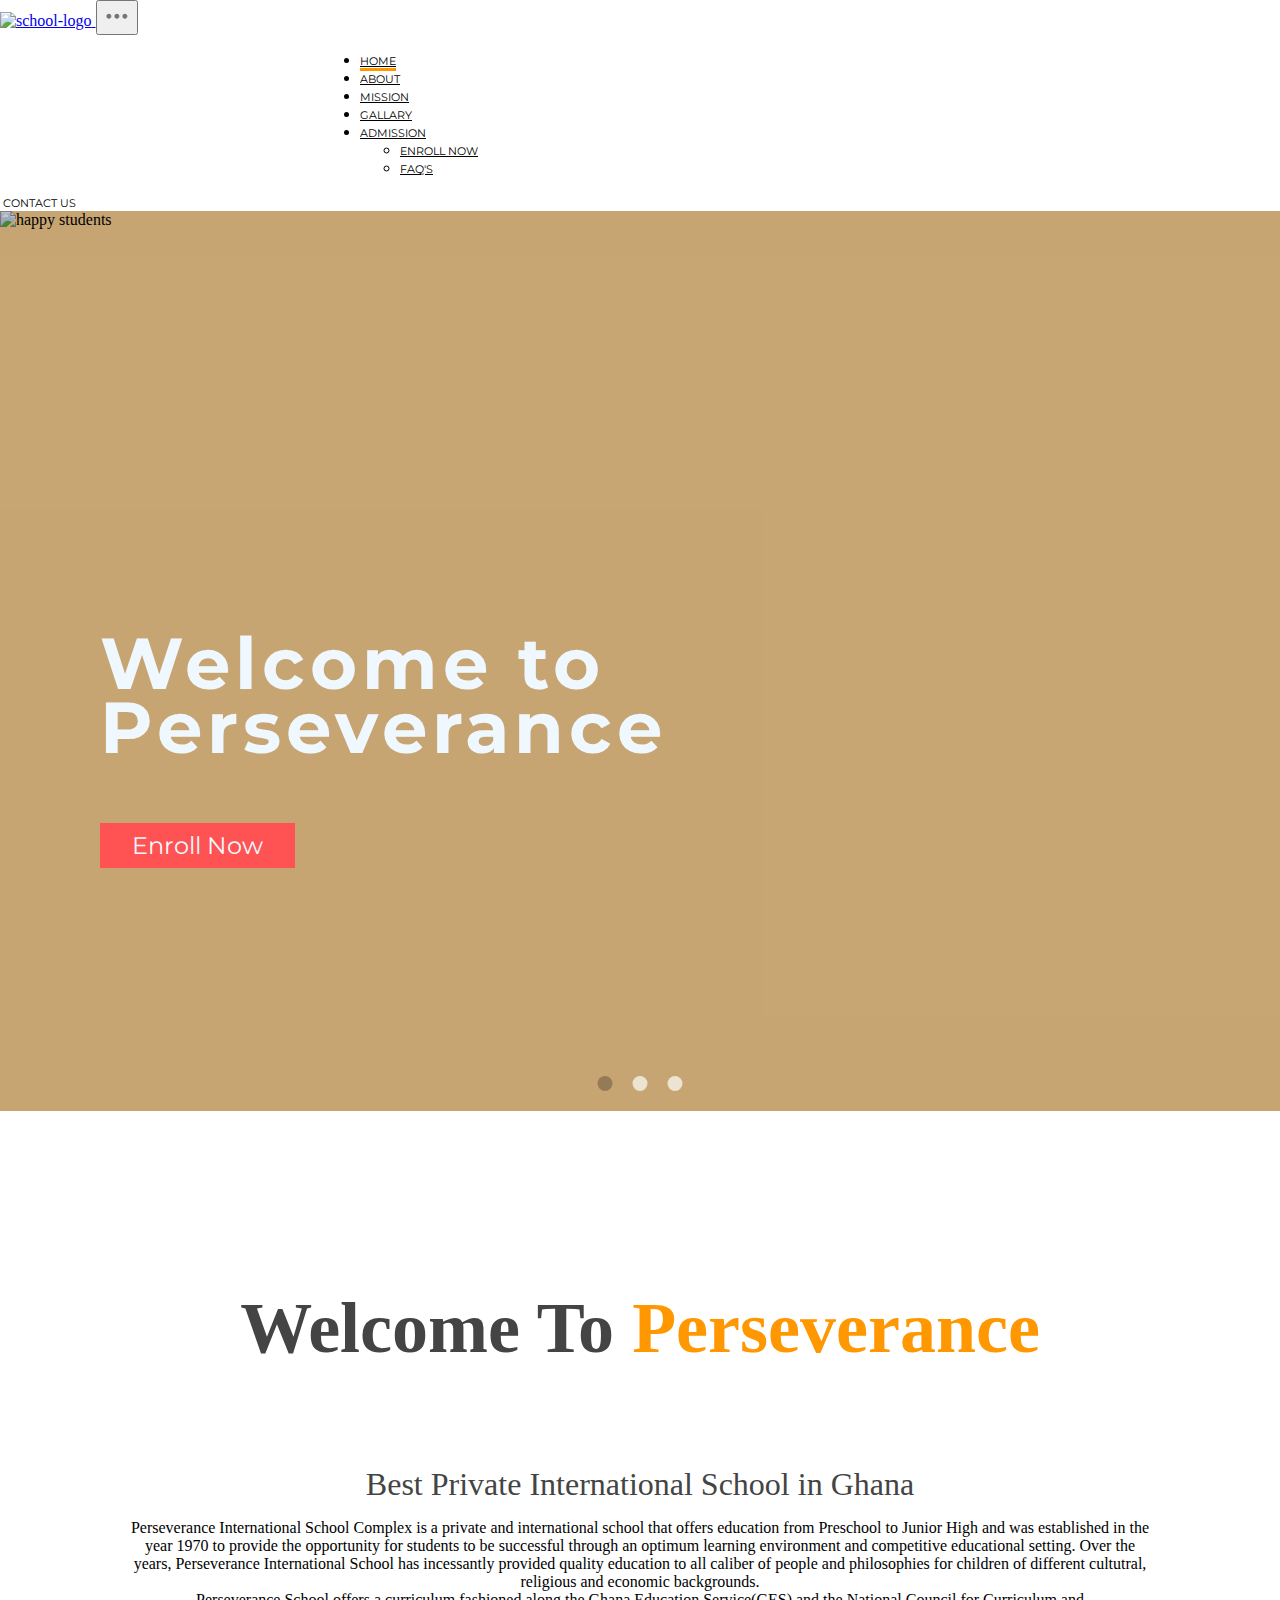
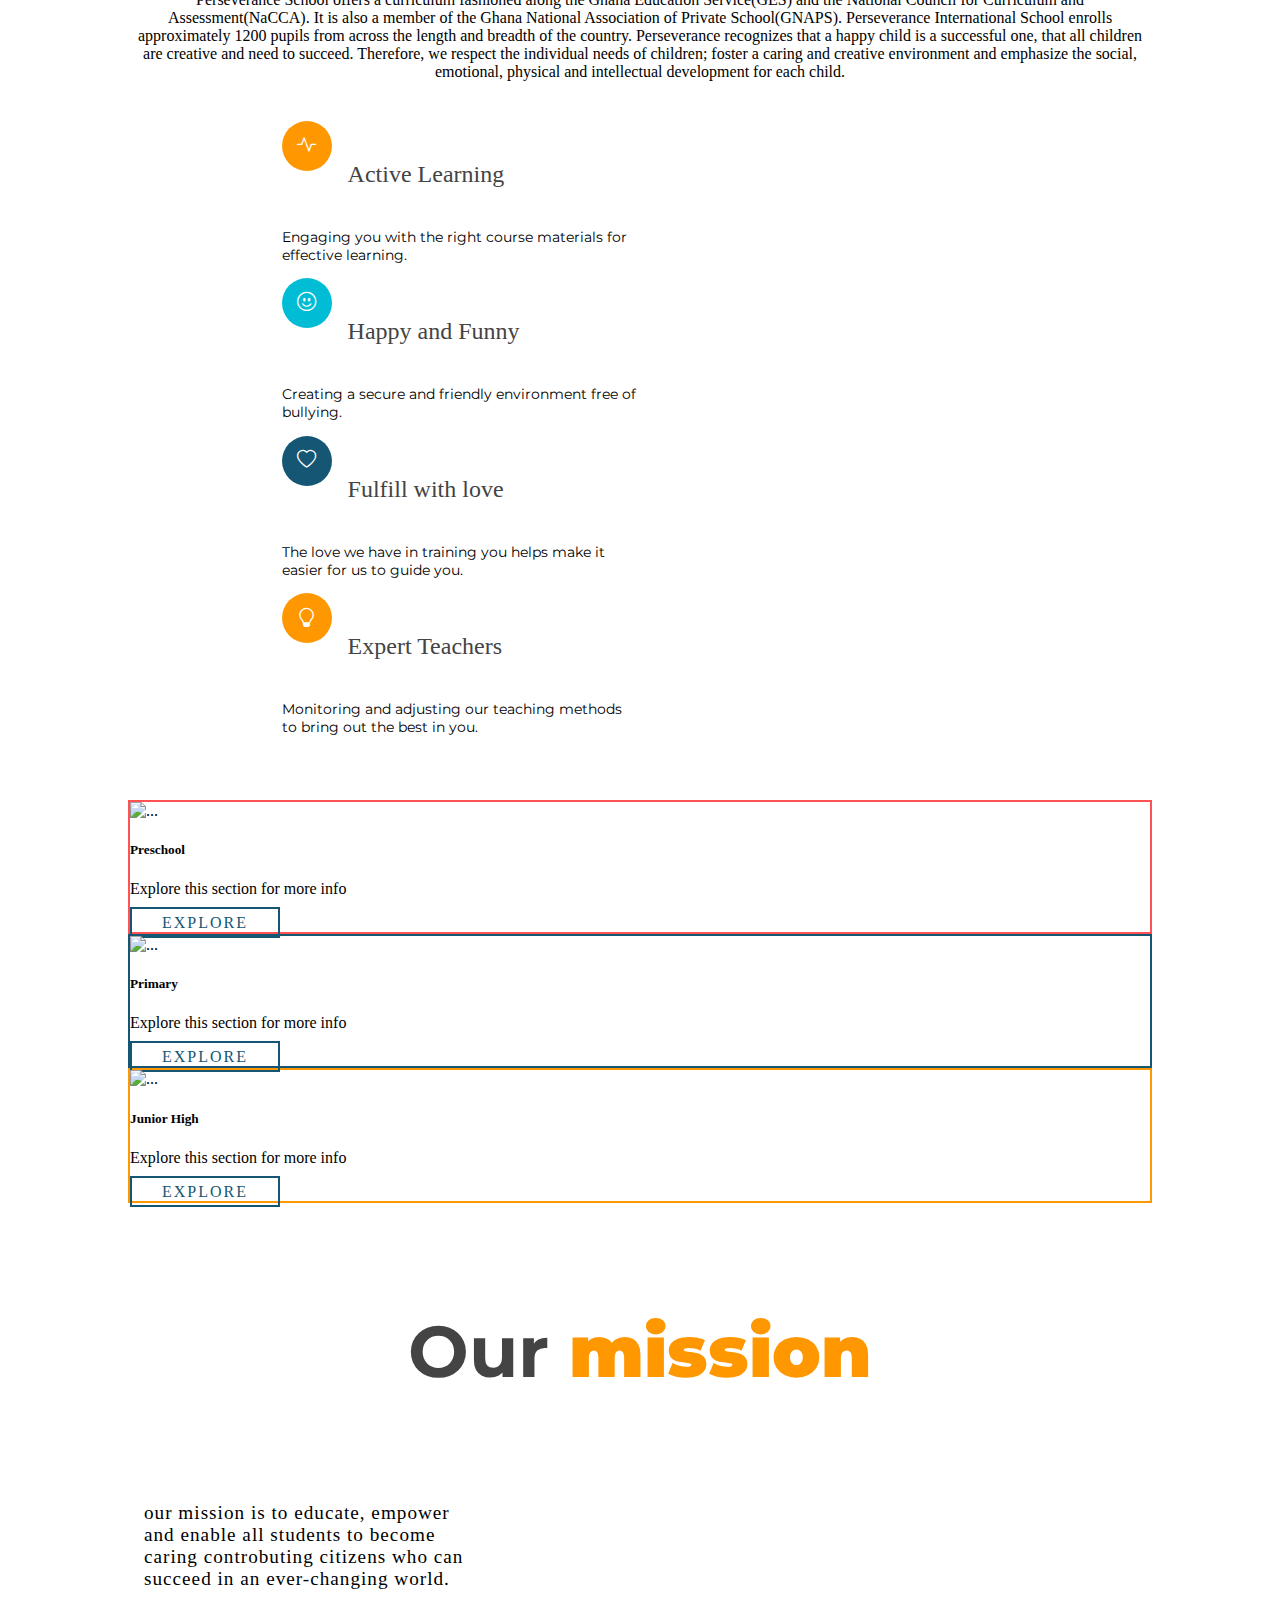
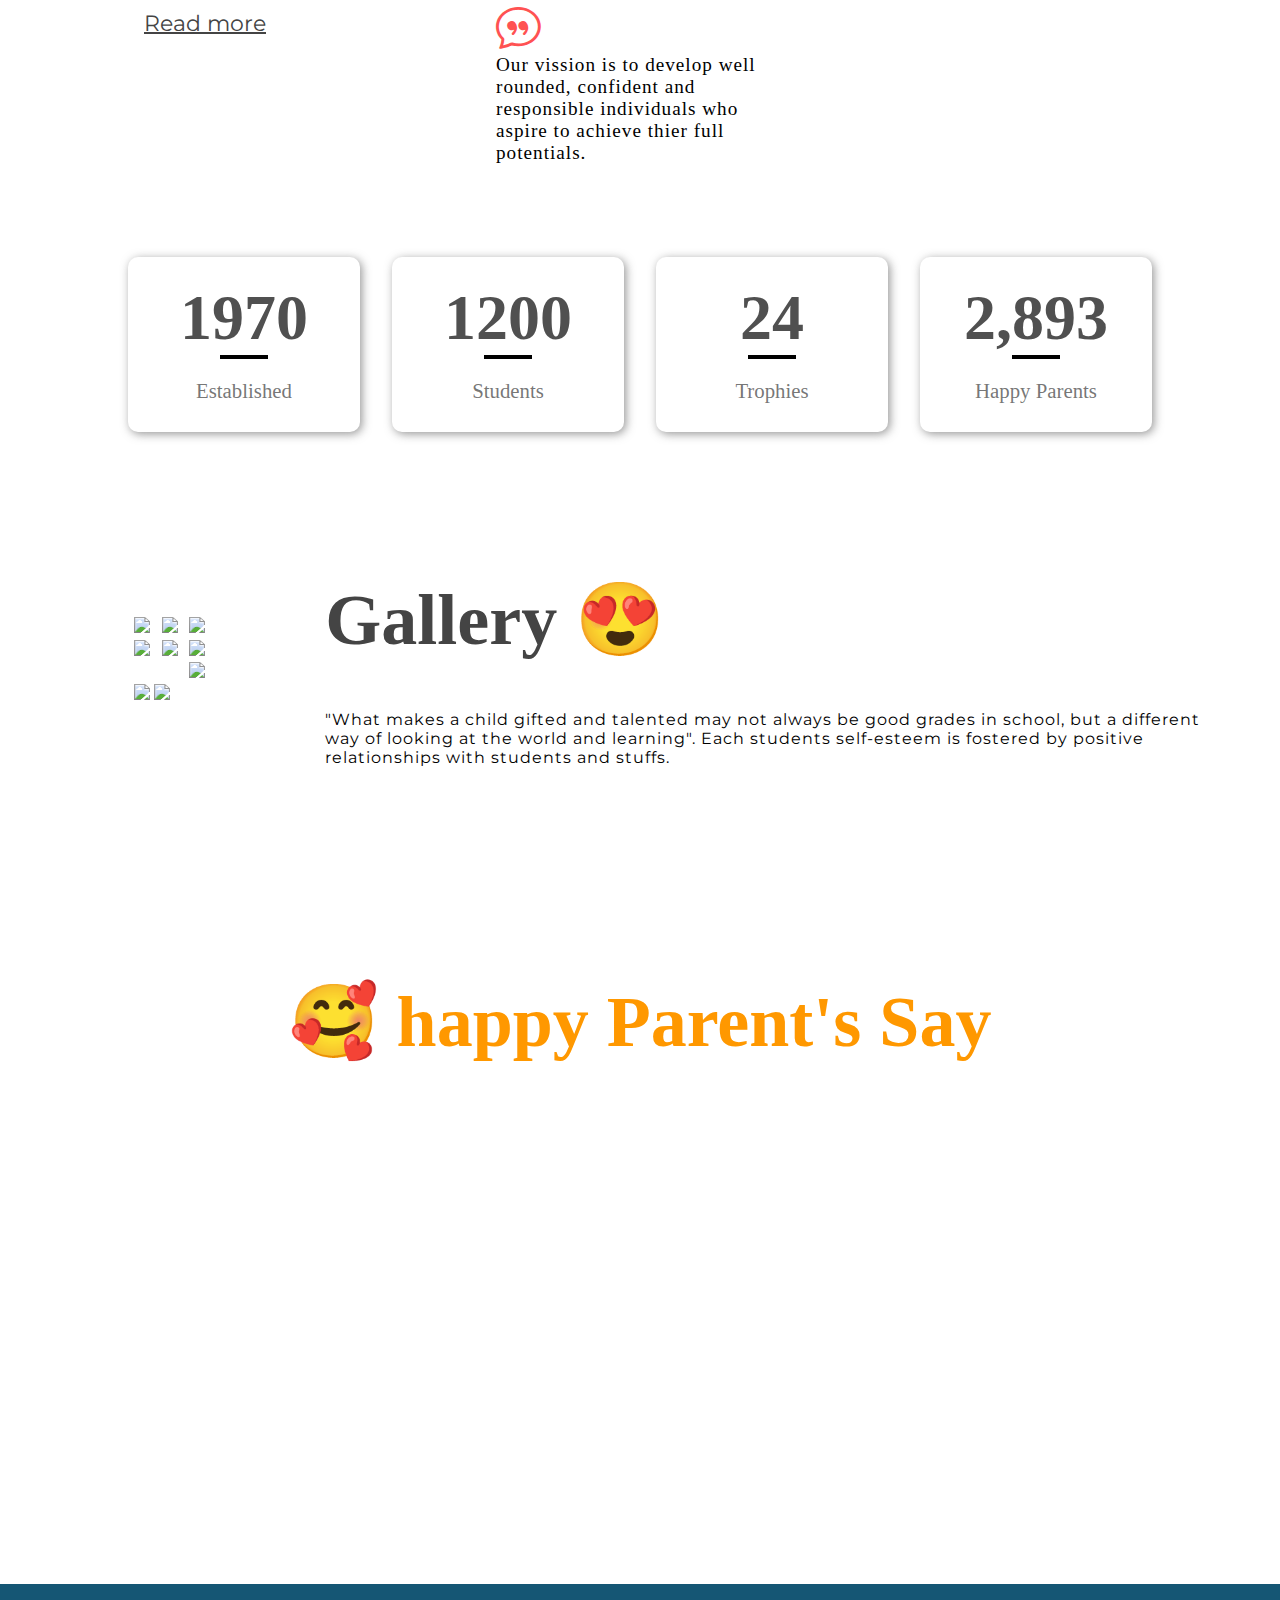
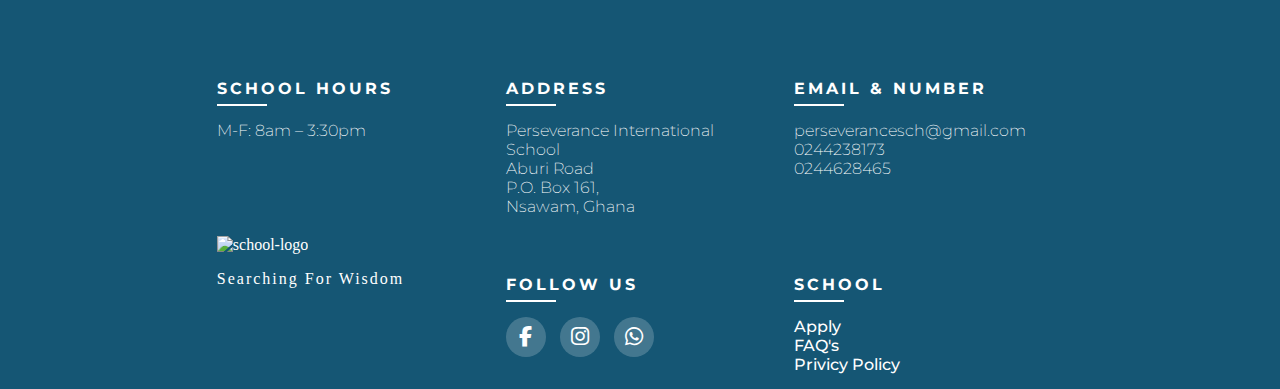
==== commit 75e630d2: "Update index.html" ====
--- a/index.html
+++ b/index.html
@@ -101,7 +101,7 @@
       <section class="carousel" id="home">
         <div class="img-slide">
           <div class="slide active">
-            <img class="" src="/images/kid.jpg" alt="happy students" />
+            <img class=" img-fluid" src="/images/kid.jpg" alt="happy students" />
             <div class="info-content">
               <div class="info">
                 <h2>Welcome to Perseverance</h2>
@@ -111,7 +111,7 @@
           </div>
           <div class="slide">
             <img
-              class=""
+              class="img-fluid"
               src="/images/boys.jpg"
               alt="happy schoolboys standing close to eachother"/>
             <div class="info-content">
@@ -125,7 +125,7 @@
             </div>
           </div>
           <div class="slide">
-            <img class="" src="/images/osoo.jpg" alt="" />
+            <img class="img-fluid" src="/images/osoo.jpg" alt="" />
             <div class="info-content">
               <div class="info">
                 <h2>
@@ -136,7 +136,7 @@
               </div>
             </div>
           </div>
-
+            <!-- navigations -->
           <div class="navigation">
             <div class="key active"></div>
             <div class="key"></div>
@@ -144,14 +144,15 @@
           </div>
         </div>
       </section>
-     <section class="colors container-fluid" >
+      <!-- about section -->
+     <section class="colors container-fluid">
       <section class="about" id="about">
         <div class="about-intro">
           <h4 class="about-text">Welcome To <strong class="neat">Perseverance</strong></h4>
           <h3 class="best-text">Best Private International School in Ghana</h3>
-          <p class="best-item">It all started by being the best private school in the Akwapim-South District of the Eastern Region of Ghana in terms of Discipline, Academics and Sport. Our teaching experts will moniter and asjust teching methods to bring out the best in you. The main pirpose is to help in education where the government has failed </p>
-        </div>
-       
+          <p class="best-item text-muted">Perseverance International School Complex is a private and international school that offers education from Preschool to Junior High and was established in the year 1970 to provide the opportunity for students to be successful through an optimum learning environment and competitive educational setting. Over the years, Perseverance International School has incessantly provided quality education to all caliber of people and philosophies for children of different cultutral, religious and economic backgrounds. <br>Perseverance School offers a curriculum fashioned along  the Ghana Education Service(GES) and the National Council for Curriculum and Assessment(NaCCA). It is also a member of the Ghana National Association of Private School(GNAPS). Perseverance International School enrolls approximately 1200 pupils from across the length and breadth of the country. Perseverance recognizes that a happy child is a successful one, that all children are creative and need to succeed. Therefore, we respect the individual needs of children; foster a caring and creative environment and emphasize the social, emotional, physical and intellectual development for each child.       </p>
+        </div>
+        <!-- more info with circled icons  -->
         <section class="about-contents container-fluid" >
           <div class="about-box-items">
             <div class="row about-items-wrapper">
@@ -162,8 +163,8 @@
                   </a>
                   <div class="item-text">
                     <h5 class="text-title">Active Learning</h5>
-                    <p class="main-text">
-                      we engage you with the right course materials for
+                    <p class="main-text text-muted">
+                      Engaging you with the right course materials for
                       effective learning.
                     </p>
                   </div>
@@ -176,8 +177,8 @@
                   </a>
                   <div class="item-text">
                     <h5 class="text-title">Happy and Funny</h5>
-                    <p class="main-text">
-                      we create a secure and friendly environment free of
+                    <p class="main-text text-muted ">
+                      Creating a secure and friendly environment free of
                       bullying.
                     </p>
                   </div>
@@ -190,8 +191,8 @@
                   </a>
                   <div class="item-text">
                     <h5 class="text-title">Fulfill with love</h5>
-                    <p class="main-text">
-                      the love we have in training you helps make it easier for
+                    <p class="main-text text-muted">
+                      The love we have in training you helps make it easier for us to
                       guide you.
                     </p>
                   </div>
@@ -204,9 +205,9 @@
                   </a>
                   <div class="item-text">
                     <h5 class="text-title">Expert Teachers</h5>
-                    <p class="main-text">
-                      we monitor and adjust our teaching methods to bring out
-                      the best in you
+                    <p class="main-text text-muted">
+                      Monitoring and adjusting our teaching methods to bring out
+                      the best in you.
                     </p>
                   </div>
                 </div>
@@ -218,13 +219,47 @@
           </div>
         </section>
         <section class="our-card container-fluid">
-          <div class="product-cover">
+          <div class="row row-cols-1 row-cols-md-3 g-4">
+            <div class="col">
+              <div class="card preschool h-100">
+                <img src="/images/happykids-2.jpg" class="card-img-top" alt="...">
+                <div class="card-body">
+                  <h5 class="card-title h3">Preschool</h5>
+                  <p class="card-text text-muted">Explore this section for more info</p>
+                  <a class="card-link" href="">Explore</a>
+                </div>
+              </div>
+            </div>
+           <div class="col">
+              <div class="card primary h-100">
+                <img src="/images/WhatsApp Image 2023-04-03 at 10.16.00 AM.jpeg" class="card-img-top" alt="...">
+                <div class="card-body ">
+                  <h5 class="card-title h3">Primary</h5>
+                  <p class="card-text text-muted">Explore this section for more info</p>
+                  <a class="card-link-p" href="">
+                    <span>Explore</span>
+                  </a>
+                </div>
+              </div>
+            </div>
+            <div class="col">
+              <div class="card junior h-100">
+                <img src="/images/WhatsApp Image 2023-04-03 at 10.14.57 AM.jpeg" class="card-img-top" alt="...">
+                <div class="card-body pb-4">
+                  <h5 class="card-title h3">Junior High</h5>
+                  <p class="card-text text-muted">Explore this section for more info</p>
+                  <a class="card-link-j" href="">Explore</a>
+                </div>
+              </div>
+            </div>
+          </div>
+          <!-- <div class="product-cover">
             <div class="product-wrap">
               <div class="product-img-1"></div>
               <div class="product-details-1">
                 <h2 class="product-title">Experience learning</h2>
                 <p class="product-text">
-                  Our lessons are made easier for learners to understand
+                  Lessons are made easier for learners to understand properly
                 </p>
                 <button class="product-btn-1">Read More <i class="bi bi-arrow-right-circle"></i></button>
               </div>
@@ -249,7 +284,7 @@
                 <button class="product-btn-3">Read More <i class="bi bi-arrow-right-circle"></i></button>
               </div>
             </div>
-          </div>
+          </div> -->
         </section>
       </section>
     </section>
@@ -260,12 +295,12 @@
           <div class="mission-inner">
             <div class="mission-1">
                 <p class="mission-text">
-                   To educate, empower and enable all students to become caring controbuting citizens who can succeed in an ever-changing world.
+                   our mission is to educate, empower and enable all students to become caring controbuting citizens who can succeed in an ever-changing world.
                 </p>
-                  <a class="mission-complete" href="">Read more</a>
+                   <a class="mission-complete" href="">Read more</a>
                   </div>
                 <div class="mission-2">
-               <p class="mission-join"> <i class="bi-1 bi-chat-quote"></i><br>  Lorem ipsum dolor sit, amet consectetur adipisicing elit. Facere, similique odit iusto eius obcaecati deserunt quas ut consectetur qui eum.</p> 
+               <p class="mission-join"> <i class="bi-1 bi-chat-quote"></i><br>Our vission is to develop well rounded, confident and responsible individuals who aspire to achieve thier full potentials. </p> 
               </div>
             <div class="mission-image">
               <img src="/images/drumboy.jpg" alt="" class="img-fluid mission-pic">
@@ -276,7 +311,7 @@
         <div class="inner-counter">
           <div class="established-count">
             <p class="inner-1">
-               <h6 class="year">1953</h6>
+               <h6 class="year">1970</h6>
                <span><hr></span>
             </p>
             <p class="established-text">Established</p>    
@@ -284,7 +319,7 @@
 
           <div class="students-count">
             <p class="inner-2">
-              <h6 class="population">584</h6>
+              <h6 class="population">1200</h6>
               <span><hr></span>
            </p>
            <p class="student-text">Students</p>
@@ -298,7 +333,7 @@
           </div>
           <div class="other-count">
             <p class="inner-4">
-              <h6 class="others">9,893</h6>
+              <h6 class="others">2,893</h6>
               <span><hr></span>
            </p>
            <p class="other-text">Happy Parents</p>
@@ -313,7 +348,7 @@
           <img class="gallary-pics" src="/images/3.jpg" style="width:100%">
        
         </div>
-        <div class="child">
+        <div class="child" >
           <img class="gallary-pics" src="/images/3.jpg" style="width:100%">
           <img class="gallary-pics" src="/images/happykids-2.jpg" style="width:100%">
         </div>
@@ -324,13 +359,13 @@
    
         </div>
         <div class="child">
-          <img class="gallary-pics" src="/images/bless .jpg" style="width:100%">
-          <img class="gallary-pics" src="/images/4.jpg" style="width:100%"> 
+          <img class="gallary-pics" src="/images/bless .jpg" style="width:100%;">
+          <img class="gallary-pics" src="/images/4.jpg" style="width:100%;"> 
         </div>
        </div>
         <div class="gallary-info">
-             <h1 class="gala-title" >Gallery</h1>
-             <p class="gallary-text">Lorem ipsum, dolor sit amet consectetur adipisicing elit. Numquam quas, quisquam ea nobis facere officiis nulla sapiente maxime! Exercitationem voluptas voluptate quas, quis eaque sunt! Qui eaque provident praesentium pariatur?</p>
+             <h1 class="gala-title" >Gallery &#128525;</h1>
+             <p class="gallary-text">"What makes a child gifted and talented may not always be good grades in school, but a different way of looking at the world and learning". Each students self-esteem is fostered by positive relationships with students and stuffs. </p>
         </div>
     </div>
   </section>
@@ -338,37 +373,37 @@
         <h4 class="testimonial-text">&#129392; happy Parent's Say </h4>
          <div class="testimonial-box">
            
-           <div class="inner-box" style="--delay:-2;">
+           <div class="inner-box" style="--delay:-3;">
              <div class="testimonial-content">
                <div class="testimonial-image">   
               <img class="testimonial-pic" src="/images/grace.jpg" alt=""></div>
               <div class="testimonial-details">
-                <span class="owner">Gracelove Amanor</span>
-                <p class="owner-text">Lorem ipsum dolor sit amet consectetur, adipisicing elit. Dolore, sapiente.hd gwvhjwfu buywuwyfd yd   </p> 
+                <span class="owner">Dr. Jacob</span>
+                <p class="owner-text">Teachers at Perseverance are very dedicated to the work and the students. </p> 
               </div>
              
              </div>
              <!-- <a class="testimonial-link" href="">read more</a> -->
            </div>
-           <div class="inner-box" style="--delay:-1;" >
+           <div class="inner-box" style="--delay:-2;" >
             <div class="testimonial-content">
               <div class="testimonial-image">   
              <img class="testimonial-pic" src="/images/rar.jpg" alt=""></div>
              <div class="testimonial-details">
-               <span class="owner">Gracelove Amanor</span>
-               <p class="owner-text">Lorem ipsum dolor sit amet consectetur, adipisicing elit. Dolore, sapiente.hd gwvhjwfu buywuwyfd yd   </p> 
+               <span class="owner">Joyce La Li</span>
+               <p class="owner-text"> I am very very excited to have my son in Perseverance School. Enrol Now! </p> 
              </div>
             
             </div>
             <!-- <a class="testimonial-link" href="">read more</a> -->
           </div>
-          <div class="inner-box" style="--delay:1;">
+          <div class="inner-box" style="--delay:-1;">
             <div class="testimonial-content">
               <div class="testimonial-image">   
              <img class="testimonial-pic" src="/images/tace .jpg" alt=""></div>
              <div class="testimonial-details">
-               <span class="owner">Gracelove Amanor</span>
-               <p class="owner-text">Lorem ipsum dolor sit amet consectetur, adipisicing elit. Dolore, sapiente.hd gwvhjwfu buywuwyfd yd   </p> 
+               <span class="owner">Mr Nartey</span>
+               <p class="owner-text">The teachers are amazing, the curriculum is second to none and each child is treated with care</p> 
              </div>
             
             </div>
@@ -377,34 +412,33 @@
           <div class="inner-box" style="--delay:0;">
             <div class="testimonial-content">
               <div class="testimonial-image">   
-             <img class="testimonial-pic" src="/images/tace .jpg" alt=""></div>
+             <img class="testimonial-pic" src="/images/grace.jpg" alt=""></div>
              <div class="testimonial-details">
                <span class="owner">Gracelove Amanor</span>
-               <p class="owner-text">Lorem ipsum dolor sit amet consectetur, adipisicing elit. Dolore, sapiente.hd gwvhjwfu buywuwyfd yd   </p>  
-             </div>
-            
-            </div>
-            <!-- <a class="testimonial-link" href="">read more</a> -->
+               <p class="owner-text">“Fantastic school! The teachers are Professional, caring and well organized.</p>  
+             </div>
+            </div>
+            <!-- <a class="testimonial link" href="">read more</a> -->
           </div>
           <div class="inner-box" style="--delay:2;">
             <div class="testimonial-content">
               <div class="testimonial-image">   
              <img class="testimonial-pic" src="/images/istockphoto-1289084512-170667a.jpeg" alt=""></div>
              <div class="testimonial-details">
-               <span class="owner">Gracelove Amanor</span>
-               <p class="owner-text">Lorem ipsum dolor sit amet consectetur, adipisicing elit. Dolore, sapiente.hd gwvhjwfu buywuwyfd yd   </p> 
+               <span class="owner">Mensah Abigail</span>
+               <p class="owner-text">My child enjoys coming to school learning new topics and going on exciting educational trips.</p> 
              </div>
             
             </div>
             <!-- <a class="testimonial-link" href="">read more</a> -->
           </div>
-          <div class="inner-box" style="--delay:2;">
+         <div class="inner-box" style="--delay:3;">
             <div class="testimonial-content">
               <div class="testimonial-image">   
              <img class="testimonial-pic" src="/images/istockphoto-1289084512-170667a.jpeg" alt=""></div>
              <div class="testimonial-details">
                <span class="owner">Gracelove Amanor</span>
-               <p class="owner-text">Lorem ipsum dolor sit amet consectetur, adipisicing elit. Dolore, sapiente.hd gwvhjwfu buywuwyfd yd   </p>  
+               <p class="owner-text">I think I made the best choice to enroll my child in Bachpan play school. </p>  
              </div>
             
             </div>
@@ -438,8 +472,8 @@
               <h6 class="footer-title"> EMAIL & NUMBER </h6>
               <ul class="footer-items" >
                 <li class="footer-text">perseverancesch@gmail.com</li>
-                <li class="footer-text">+233 (0)24 423 8173</li>
-                <li class="footer-text">+233 (0)24 462 8465</li>
+                <li class="footer-text">0244238173</li>
+                <li class="footer-text">0244628465</li>
               </ul>
             </div>
 
--- a/style.css
+++ b/style.css
@@ -1,8 +1,4 @@
 @import url("https://fonts.googleapis.com/css2?family=Montserrat:wght@200;400&display=swap");
-html{
-  width: 100%;
-  height: 100%;
-}
 body {
   padding: 0;
   margin: 0;
@@ -10,51 +6,49 @@
 }
 .our-system {
   margin-left: 25%;
-  gap: 15px;
+  gap: 1.5rem;
 }
 .navbar-brand {
-  width: 10%;
+  max-width: 10%;
 }
 .logo-png {
-  width: 100%;
-}
-
+  max-width: 100%;
+}
 .contact-item {
   list-style: none;
-  background-color: #ff990059;
 }
 .contact-link {
   text-decoration: none;
-  padding: 5px 15px;
+  padding: 0.5rem 0.2rem;
   font-size: 0.7rem;
   color: black;
-  transition: all 1s;
+  border-bottom: 2px solid transparent;
+  transition: all 0.2s ease;
   font-family: montserrat, sans-serif;
 }
 .contact-link:hover {
-  color: #fff;
-  transition: all 0.3s ease-in-out;
-}
+  color: rgb(0, 0, 0);
+  font-size: 0.7rem;
+  border-bottom: 2px solid #ff9800 !important ;
+}
+
 .nav-link {
   color: black;
   font-size: 0.7rem;
   font-family: montserrat, sans-serif;
+  border-bottom: 2px solid transparent;
+  transition: all 0.2s ease;
 }
 
 .nav-link.active {
   border-bottom: solid 3px #ff9800 !important ;
   color: rgb(0, 0, 0) !important;
-  background-color: #ff9800;
-}
-.nav-item:hover {
-  color: rgb(0, 0, 0) !important;
+  /* background-color: #ff9800; */
 }
 .nav-link:hover {
-  color: rgb(255, 255, 255);
+  color: rgb(0, 0, 0);
   font-size: 0.7rem;
-   background-color: #ff9800; 
-   /* border-bottom: solid 1.5px #ff9800 !important ; */ 
-  transition: all 0.3s ease-in;
+  border-bottom: 2px solid #ff9800 !important ;
 }
 .dropdown-item {
   color: black;
@@ -63,20 +57,20 @@
   font-family: montserrat, sans-serif;
 }
 
-.drop-icon{
-font-size: 1.6rem;
-color: #464646be;
+.drop-icon {
+  font-size: 1.6rem;
+  color: #464646be;
 }
 
 .carousel {
   background-color: #ff99006b;
-  height: 100vh;
+  min-height: 100vh;
 }
 
 .img-slide {
   position: relative;
   width: 100%;
-  height: 92vh;
+  min-height: 100vh;
   margin: auto;
 }
 
@@ -88,6 +82,7 @@
   flex-direction: column;
   justify-content: center;
   clip-path: circle(0% at 0 50%);
+  max-height: 100vh;
 }
 .img-slide .slide.active {
   clip-path: circle(150% at 0 50%);
@@ -97,7 +92,7 @@
 .img-slide .slide img {
   z-index: 1;
   width: 100%;
-  height: 100vh;
+  max-height: 100vh;
   object-fit: cover;
 }
 .img-slide .slide .info {
@@ -124,49 +119,62 @@
   position: absolute;
   background: rgba(0, 0, 0, 0.219);
   width: 100%;
-  height: 100vh;
+  min-height: 100vh;
 }
 
 .img-slide .slide .info .info-b {
-  padding: 5px 20px;
+  padding: 0.5rem 2rem;
   background-color: #ff5252;
   color: aliceblue;
   border: none;
   font-family: "montserrat";
   font-weight: 400;
   font-size: 1.5rem;
-  margin-top: 10px;
-  transition: width 10s;
+  margin-top: 0.3rem;
+  transition: all 0.55s ease;
 }
 .img-slide .slide .info .info-b:hover {
-  transition: all 0.5s ease-in-out;
-  background-color: #ff5252;
+  background: transparent;
+  border: 1px solid white;
+  transform: translateX(8px);
 }
 .img-slide .slide .info .info-b-1 {
-  padding: 5px 20px;
+  padding: 0.5rem 2rem;
   background-color: #ff5252;
   color: aliceblue;
   border: none;
   font-family: "montserrat";
   font-weight: 400;
   font-size: 1.5rem;
-  margin-top: 10px;
+  margin-top: 0.3rem;
+  transition: all 0.55s ease;
+}
+.img-slide .slide .info .info-b-1:hover {
+  background: transparent;
+  border: 1px solid white;
+  transform: translateX(8px);
 }
 .img-slide .slide .info .info-b-0 {
-  padding: 5px 30px;
+  padding: 0.5rem 2rem;
   background-color: #ff5252;
   color: white;
   border: none;
   font-family: "montserrat";
   font-weight: 400;
   font-size: 1.5rem;
-  margin-top: 10px;
+  margin-top: 0.3rem;
+  transition: all 0.55s ease;
+}
+.img-slide .slide .info .info-b-0:hover {
+  background: transparent;
+  border: 1px solid white;
+  transform: translateX(8px);
 }
 
 .img-slide .slide .info h2 {
   font-family: "montserrat", "sans-serif";
   font-size: 4.5rem;
-  line-height: 70px;
+  line-height: 4rem;
   font-weight: 700;
   letter-spacing: 5px;
   width: 80%;
@@ -175,7 +183,7 @@
   z-index: 2;
   position: absolute;
   display: flex;
-  bottom: 15px;
+  bottom: 10px;
   left: 50%;
   transform: translate(-50%);
 }
@@ -191,18 +199,12 @@
   background: rgba(0, 0, 0, 0.253);
   box-shadow: rgba(0, 0, 0, 0.219);
 }
-.colors {
-  background-color: white;
-  /* background-color: #fde7c6; */
-  padding-bottom: 30px;
-}
-
 .about {
-  width: 70%;
+  width: 80%;
   margin: auto;
 }
 .about-intro {
-  padding-top: 90px;
+  padding-top: 5rem;
   text-align: center;
 }
 .about-text {
@@ -220,23 +222,21 @@
 }
 .best-item {
   font-family: "monsterrat" "sans-serif";
-  font-weight: 200;
   font-size: 1rem;
-  letter-spacing: 1px;
-  color: #696969;
 }
 .about-contents {
   display: flex;
   justify-content: center;
-}
-
+  margin-bottom:25px;
+}
 .about-box-items {
   display: flex;
-  width: 80%;
+  width: 70%;
+  margin: 0 auto;
 }
 .about-items-wrapper {
-  margin: 40px 0;
-  width: 100%;
+  margin: 1.5rem 0;
+  width: 100vw;
 }
 .items-wrapper {
   display: flex;
@@ -249,9 +249,10 @@
   width: 50px;
   margin: auto;
   height: 50px;
-  margin-right: 20px;
+  margin-right: 1rem;
   border-radius: 50%;
-  margin-bottom: 50px;
+  margin-bottom: 3.5rem;
+  background-color: #ff9800;
   text-align: center;
 }
 .toy {
@@ -267,163 +268,78 @@
   font-weight: 400;
 }
 .main-text {
-  color: #000000;
   font-family: "montserrat";
-  font-weight: 200;
   font-size: 0.9rem;
-  letter-spacing: 1px;
-  color: #696969;
+
 }
 .about-items-wrapper {
-  width: 100%;
+  max-width: 100%;
 }
 .about-image-wrapper {
-  width: 20%;
+  max-width: 20%;
 }
 .about-pic {
-  width: 100%;
-}
-
+  max-width: 100%;
+}
 section.our-card {
+  max-width: 100vw;
   margin: auto;
-  margin: 50px 0;
-}
-.product-cover {
-  display: flex;
   justify-content: center;
-  margin: 10px 0px;
-}
-
-.product-wrap {
-  position: relative;
-  width: 300px;
-  height: 375px;
-  margin: 12px;
-  border-radius: 10px;
-}
-.product-wrap:hover {
-  box-shadow: 5px 4px 10px 2px rgba(0, 0, 0, 0.26);
-  transition: all 0.2s ease-in-out;
-}
-
-.product-img-1 {
-  background-image: url(/images/lab.jpg);
-  width: 300px;
-  height: 300px;
-  background-size: 100%;
-  border-radius: 8px 8px 0 0;
-}
-.product-img-2 {
-  background-image: url(/images/classroom.jpg);
-  width: 300px;
-  height: 320px;
-  background-size: 100%;
-  border-radius: 8px 8px 0 0;
-}
-.product-img {
-  background-image: url(/images/ACE_0537.JPG);
-  width: 300px;
-  height: 320px;
-  background-size: 100%;
-  border-radius: 8px 8px 0 0;
-}
-.product-details-1,
-.product-details-2,
-.product-details-3 {
-  position: absolute;
-  width: 300px;
-  height: 205px;
-  border-radius: 0 20% 8px 8px;
-  padding: 0.8rem;
-  color: #fff;
-  top: 46%;
-}
-
-.product-details-1 {
-  background-color: #ff5252;
-}
-
-.product-details-2 {
-  background-color: #ff9800;
-}
-.product-details-3 {
-  background: #155674;
-}
-
-.product-title {
-  font-family: " monstserrat" "sans-serif";
-  margin-top: 20px;
-  margin-left: 6px;
-  font-size: 1.2rem;
+  margin-bottom: 20px;
+}
+.preschool{
+  border: solid  #ff5252 2px;
+}
+.primary{
+ border: solid #155674 2px;
+}
+.junior{
+border: solid  #ff9800 2px;
+}
+.card-link,
+.card-link-p,
+.card-link-j {
+border: 2px solid #155674 ;
+padding: 5px 30px;
+text-transform: uppercase ;
+font-weight: 500; 
+text-decoration: none ;
+letter-spacing: 2px;
+color: #155674;
+ transition: all 0.5s ease;
+}
+.card-link:hover{
+background-color: #ff5252;
+border: solid 2px  #ff5252;
   color: #ffffff;
-  font-weight: 500;
-}
-.product-text {
-  padding: 7px 10px;
-  font-family: "montserrat", "sans-serif";
-  font-weight: 100px;
-  font-size: 0.9rem;
-}
-.product-btn-1,
-.product-btn-2,
-.product-btn-3 {
-  margin: 0 5px;
-  border: none;
-  font-family: "montserrat", "sans-serif";
-  font-size: 0.9rem;
-  color: #fff;
-  font-weight: bolder;
-  transition: 2s;
-}
-.product-btn-1:hover {
-  border-bottom: solid #ffffff 1px;
-  transition: all 0.1s ease-in;
-}
-.product-btn-2:hover {
-  border-bottom: solid #ffffff 1px;
-  transition: all 0.1s ease-in;
-}
-
-.product-btn-3:hover {
-  border-bottom: solid #ffffff 1px;
-  transition: all 0.1s ease-in;
-}
-.product-btn-1 {
-  background-color: #ff5252;
-}
-.product-btn-2 {
-  background-color: #ff9800;
-}
-.product-btn-3 {
-  background: #155674;
-}
-
-.application {
-  text-align: center;
-}
-.admission {
-  font-size: 1.7rem;
-  font-family: "Cabin Sketch";
-  color: white;
-  font-weight: 700;
-  letter-spacing: 2px;
-}
-
+
+}
+.card-link-p:hover{
+  background-color: #155674;
+  color: #ffffff;
+}
+.card-link-j:hover{
+   background-color: #ff9800;
+  border: solid 2px  #ff9800;
+  color: #ffffff;
+}
 .our-mission {
-  width: 100%;
+  max-width: 100%;
   background-image: url(/images/patterns\ .jpeg);
   background-repeat: no-repeat;
-   background-size: cover;
+  background-size: cover;
+  padding-bottom: 1rem;
 }
 
 .mission-inner {
   display: flex;
-  width: 80%;
+  max-width: 80vw;
   margin: auto;
+  padding-bottom: 2%;
 }
 .mission-1 {
-  width: 30%;
-  padding: 35px;
+  max-width: 25vw;
+  padding: 1rem;
 }
 .title-box {
   font-family: "montserrat", "sans-serif";
@@ -433,7 +349,7 @@
   font-size: 4.5rem;
   font-family: "monsterrat" "sans-serif";
   color: #444444;
-  padding-top: 70px;
+  padding-top: 2rem;
 }
 .neat {
   color: #ff9800;
@@ -454,17 +370,17 @@
 }
 
 .mission-2 {
-  width: 30%;
+  max-width: 25vw;
+  padding-top: 100px;
 }
 .bi-1 {
-  width: 100%;
+  width: 80%;
   padding: 0;
-  font-size: 5rem;
+  font-size: 2.8rem;
   color: #ff5252;
 }
 .mission-join {
-  margin-top: 60%;
-  padding: 10px;
+  padding: 1rem;
   font-family: "monsterrat" "sans-serif";
   font-weight: 200;
   font-size: 1.2rem;
@@ -472,39 +388,37 @@
   color: #000000;
 }
 .mission-image {
-  padding-top: 30px;
-  width: 60%;
+  padding-top: 10px;
+  max-width: 50vw;
 }
 .mission-pic {
   object-fit: cover;
-  padding: 35px;
-  height: 95%;
-  width: 100%;
+  padding: 20px;
   border-radius: 50px;
 }
 .counter {
-  width: 100%;
-  background-color: #ffffff;
+  padding: 1rem 0;
+  background-color: rgb(255, 255, 255);
 }
 .inner-counter {
   margin: auto;
-  width: 80%;
+  max-width: 80vw;
   display: flex;
   justify-content: center;
   margin: auto;
+  gap: 2rem;
 }
 .established-count,
 .students-count,
 .trophies-count,
 .other-count {
-  width: 20%;
-  margin: 20px;
+  width: 100vw;
   text-align: center;
   color: #fff;
   box-shadow: 2px 2px 10px rgba(87, 87, 87, 0.623);
   border-radius: 10px;
-}
-
+  padding: 0.5rem;
+}
 .year,
 .population,
 .amount,
@@ -530,18 +444,17 @@
 }
 
 .gallary {
-  width: 100%;
   background-image: url(/images/patterns\ .jpeg);
   background-repeat: no-repeat;
   background-size: cover;
 }
 .inside-gallary {
-  height: 70vh;
-  width: 85%;
+  max-width: 92vw;
   margin: auto;
   display: flex;
   align-items: center;
-  gap: 50px;
+  gap: 1rem;
+  padding: 4rem 0;
 }
 .gala-title {
   font-family: "monsterrat" "sans-serif";
@@ -550,31 +463,35 @@
   font-weight: 700;
 }
 .parent {
-  display: -ms-flexbox; /* IE 10 */
+  display: -ms-flexbox;
   display: flex;
-  -ms-flex-wrap: wrap; /* IE 10 */
+  -ms-flex-wrap: wrap;
   flex-wrap: wrap;
-  padding: 0 70px;
-  width: 68%;
+  padding: 0 5rem;
+  max-width: 60vw;
 }
 .child {
-  -ms-flex: 10%; /* IE 10 */
+  -ms-flex: 10%;
   flex: 5%;
-  padding: 0 4px;
+  padding: 0 0.2rem;
+ 
+}
+.gallary-pics:hover{
+  transform: translateX(0%) scale(1.03);
+/* transform:translateY(10%);*/
+transition: all 0.3s; 
 }
 .child .gallary-pics {
-  margin-top: 8px;
+  margin-top: 0.4rem;
   vertical-align: middle;
 }
+
 .gallary-info {
-  width: 40%;
-
-  padding: 30px;
-}
+  padding: 1rem;
+}
+
 .gallary-text {
-  color: #000000;
   font-family: "montserrat";
-  font-weight: 200;
   font-size: 1rem;
   letter-spacing: 1px;
   color: #000000;
@@ -582,26 +499,24 @@
 
 .testimonials {
   padding-top: 20px;
-  width: 100%;
-  height: 60vh;
   background-color: #ffffff;
 }
 .testimonial-text {
   font-family: "monsterrat" "sans-serif";
-  font-size: 2.5rem;
+  font-size: 4.5rem;
   color: #ff9800;
   font-weight: 700;
   text-align: center;
   padding-bottom: 20px;
 }
 .testimonial-box {
-  width: 50%;
+  max-width: 50vw;
   position: relative;
   display: flex;
   align-items: center;
   justify-content: center;
   margin: auto;
-  height: 45vh;
+  min-height: 45vh;
 }
 .inner-box .testimonial-content {
   display: flex;
@@ -623,11 +538,11 @@
   border-radius: 40px;
   animation: animate 15s linear infinite;
   animation-delay: calc(3s * var(--delay));
-  margin-top: 200px;
+  margin-top: 10px;
   height: 40vh;
 }
 .wrapper .inner-box:last-child {
-  animation-delay: calc(-3s * var(--delay));
+  animation-delay: calc(-5s * var(--delay));
 }
 
 @keyframes animate {
@@ -651,14 +566,14 @@
     opacity: 0.4;
     transform: translateX(-100%) scale(0.7);
   }
-  65%,
+  85%,
   100% {
     opacity: 0;
     transform: translateX(-100%) scale(0.5);
   }
 }
 .testimonial-box .inner-box .testimonial-image {
-  height: 100px;
+  height: 13vh;
   width: 20%;
   left: -5px;
   background: white;
@@ -672,7 +587,6 @@
   text-align: center;
   margin: auto;
   width: 70%;
-  
 }
 .inner-box .testimonial-pic {
   height: 100%;
@@ -700,7 +614,7 @@
   background-image: url(/images/patterns\ .jpeg);
   background-repeat: no-repeat;
   background-size: cover;
-  width: 100%;
+  max-width: 100vw;
 }
 .footer-overlay {
   /* background-color: #ff9800; */
@@ -711,7 +625,7 @@
   justify-content: center;
 }
 .footer-in-check {
-  width: 70%;
+  max-width: 70vw;
   margin: auto;
   color: white;
 }
@@ -757,7 +671,6 @@
 .footer-links {
   text-decoration: none;
   display: inline-block;
-  height: 40px;
   width: 40px;
   background-color: rgba(255, 255, 255, 0.2);
   margin: 0 10px 10px 0;
@@ -782,7 +695,7 @@
   color: #24262b;
 }
 .footer-image {
-  width: 70%;
+  max-width: 70%;
 }
 .sch-motto {
   letter-spacing: 2px;
@@ -790,26 +703,220 @@
 }
 
 /* media quaries */
-@media screen and (max-width: 1195px) {
+@media screen and (max-width: 87.5rem) {
+  .img-slide {
+    width: 100%;
+    max-height:100vh;
+  }
+
+  .img-slide .slide {
+    width: 100%;
+    min-height:100vh;
+  }
+  .img-slide .slide img {
+    width: 100%;
+    min-height:100vh;
+  }
+  .img-slide .slide .info-content {
+   min-height:100vh;
+  }
+
+}
+
+@media screen and (max-width: 75rem) {
+  .testimonial-box .inner-box .testimonial-image {
+    width: 25%;
+  }
+}
+@media screen and (max-width: 71.875rem) {
+  .img-slide {
+    max-width: 100%;
+    max-height:90vh;
+  }
+
+  .img-slide .slide {
+    max-width: 100%;
+    max-height:90vh;
+  }
+
+  .img-slide .slide img {
+    max-width: 100%;
+    max-height:90vh;
+  }
+  .img-slide .slide .info-content {
+    width: 100%;
+    max-height:90vh;
+  }
+  .about {
+    min-width: 90%;
+  }
+  .mission-inner {
+    max-width: 92vw;
+  }
+  .mission-1 {
+    padding: 0.2rem;
+    margin-left: 1.5rem;
+  }
+  .mission-text {
+    font-size: 1rem;
+  }
+  .mission-2 {
+    padding-top: 3rem;
+  }
+  .mission-join {
+    font-size: 1rem;
+  }
+  .gallary {
+    width: 100%;
+  }
+  .inside-gallary {
+    min-width: 90vw;
+    gap: 0;
+    padding: 3rem 0;
+  }
+  .parent {
+    padding: 0 1.5rem;
+  }
+}
+
+@media screen and (max-width: 67.188rem) {
+  .carousel {
+    background-color: #ff99006b;
+    min-height: 90vh;
+  }
+  .img-slide {
+    width: 100%;
+    min-height:90vh;
+  }
+
+  .img-slide .slide {
+    width: 100%;
+    min-height:90vh;
+  }
+
+  .img-slide .slide img {
+    max-width: 100%;
+    min-height:90vh;
+  }
+  .img-slide .slide .info-content {
+    width: 100%;
+    min-height:90vh;
+  }
+  .img-slide .slide .info h2 {
+    font-size: 4rem;
+    line-height: 4rem;
+    font-weight: 700;
+    letter-spacing: 5px;
+    width: 100%;
+  }
+  .img-slide .slide .info {
+    top: 34%;
+  }
+  .about-text{
+    font-size: 4rem;
+  }
+  .mission-title{
+    font-size: 4rem;
+  }
+  .gala-title{
+    font-size: 4rem;
+  }
+  .testimonial-text{
+    font-size: 4rem;
+  }
+}
+@media screen and (max-width: 64.063rem) {
+  .about {
+    width: 95vw;
+  }
   .navbar-brand {
-    width: 15%;
+    width: 30%;
+  }
+  .img-slide .slide .info {
+    top: 39%;
+    margin-left: 4rem;
+    width: 90%;
+  }
+
+  .img-slide .slide .info h2 {
+    font-size: 3.5rem;
+    line-height: 3.6rem;
+    font-weight: 900;
+    width: 70%;
+  }
+  .img-slide .slide .info {
+    width: 60%;
+  }
+  .about-text{
+    font-size: 3.5rem;
+  }
+  .mission-title{
+    font-size: 3.5rem;
+  }
+  .gala-title{
+    font-size: 3.5rem;
+  }
+  .testimonial-text{
+    font-size: 3.5rem;
+  }
+  .best-text {
+    font-size: 1.5rem;
+    font-weight: 500;
+  }
+  .about-intro{
+    padding-top: 2.8rem;
+  }
+  .text-title {
+    font-size: 1.2rem;
+    font-weight: 500;
+  }
+
+  .mission-title {
+    font-size: 3.9rem;
+  }
+  .mission-inner {
+    max-width: 95vw;
+  }
+  .mission-1 {
+    margin-left: 0;
+  }
+  .inner-counter {
+    min-width: 95vw;
+  }
+  .established-text,
+  .student-text,
+  .trophy-text,
+  .other-text {
+    font-size: 1.2rem;
+    font-weight: 500;
+  }
+  .inside-gallary {
+    min-width: 95vw;
+    gap: 2rem;
+  }
+  .parent {
+    padding: 0;
+  }
+  .gala-title {
+    font-size: 3.9rem;
+  }
+  .footer-in-check {
+    width: 80%;
+  }
+  .footer-part-1 {
+    width: 33%;
+  }
+}
+
+@media screen and (max-width: 74.688rem) {
+  .navbar-brand {
+    width: 25%;
   }
   .our-system {
     margin-left: 15%;
   }
   .img-slide .slide .info h2 {
-    font-family: montserrat;
-    font-size: 4.5rem;
-    line-height: 70px;
-    font-weight: 700;
-    letter-spacing: 5px;
-    width: 80%;
-  }
-  .img-slide .slide .info {
-    color: aliceblue;
-    margin-left: 100px;
-    top: 39%;
-    width: 80%;
+    width: 100%;
   }
   .img-slide .slide .info .info-b-1 {
     padding: 8px 15px;
@@ -825,67 +932,6 @@
     padding: 8px 15px;
     font-size: 1.8rem;
     margin-top: 10px;
-  }
-  .product-title {
-    font-size: 1.2rem;
-  }
-  .product-wrap {
-    height: 340px !important;
-  }
-  .about {
-    width: 80%;
-  }
-  .product-wrap {
-    position: relative;
-    width: 280px;
-    height: 390px;
-    margin: 15px;
-  }
-
-  .product-details-1,
-  .product-details-2,
-  .product-details-3 {
-    position: absolute;
-    width: 280px;
-    height: 205px;
-    border-radius: 0 20% 0 0;
-    padding: 1rem;
-    color: #fff;
-    top: 45%;
-  }
-  .product-img-1,
-  .product-img-2,
-  .product-img {
-    width: 280px;
-    height: 300px;
-  }
-  .mission-inner {
-    height: 75vh;
-    width: 95%;
-  }
-  .mission-1 {
-    width: 30%;
-    padding: 20px;
-  }
-
-  .mission-text {
-    font-size: 1.1rem;
-  }
-
-  .mission-2 {
-    width: 40%;
-  }
-  .mission-join {
-    padding: 20px;
-    font-size: 1.1rem;
-  }
-  .mission-image {
-    width: 75%;
-  }
-  .mission-pic {
-    padding: 20px;
-    height: 90%;
-    width: 100%;
   }
   .inner-counter {
     width: 90%;
@@ -896,36 +942,16 @@
   .others {
     font-size: 3rem;
   }
-  .inside-gallary {
-    height: 70vh;
-    width: 90%;
-    gap: 50px;
-  }
-  .gala-title {
-    font-size: 3rem;
-  }
-  .parent {
-    width: 90%;
-  }
-  .gallary-info {
-    width: 50%;
-    padding: 20px;
-  }
-  .gallary-text {
-    font-size: 1.1rem;
-  }
 
   .testimonials {
     padding-top: 20px;
     width: 100%;
-    height: 60vh;
     background-color: #e5e5e5;
   }
 
   .testimonial-box .inner-box {
     background-color: rgb(255, 255, 255);
     width: 75%;
-    height: 40vh;
   }
 
   .testimonial-box .inner-box .testimonial-image {
@@ -954,111 +980,16 @@
   }
   .footer-in-check {
     width: 80%;
-    padding-left: 40px;
   }
   .footer-part-1 {
     width: 33%;
   }
 }
-@media screen and (max-width: 1118px) {
-  .product-cover {
-    margin-top: 0;
-  }
-  .product-wrap {
-    position: relative;
-    width: 270px;
-    height: 390px;
-    margin: 13px;
-  }
-
-  .product-details-1,
-  .product-details-2,
-  .product-details-3 {
-    position: absolute;
-    width: 270px;
-    height: 205px;
-    border-radius: 0 20% 0 0;
-    padding: 1rem;
-    color: #fff;
-    top: 45%;
-  }
-  .product-img-1,
-  .product-img-2,
-  .product-img {
-    width: 270px;
-    height: 300px;
-  }
-}
-@media screen and (max-width: 1075px) {
-  .product-cover {
-    margin-top: 0;
-  }
-  .product-wrap {
-    position: relative;
-    width: 250px;
-    height: 390px;
-    margin: 10px;
-  }
-  .product-details-1,
-  .product-details-2,
-  .product-details-3 {
-    position: absolute;
-    width: 250px;
-    height: 205px;
-    border-radius: 0 20% 0 0;
-    padding: 1rem;
-    color: #fff;
-    top: 41%;
-  }
-  .product-img-1,
-  .product-img-2,
-  .product-img {
-    width: 250px;
-    height: 300px;
-  }
-}
-
-@media screen and (max-width: 1000px) {
+
+@media screen and (max-width: 62.5rem) {
   .our-system {
-    margin-left: 20%;
-  }
-  .navbar-brand {
-    width: 13%;
-  }
-
-  .carousel {
-    background-color: #ff99006b;
-    height: 80vh;
-  }
-  .img-slide .slide .info h2 {
-    font-size: 3rem;
-    width: 60%;
-    line-height: 45px;
-  }
-  .img-slide .slide .info .info-b {
-    padding: 10px 20px;
-    font-size: 1.2rem;
-  }
-  .img-slide .slide .info .info-b-1 {
-    padding: 10px 20px;
-    font-size: 1.2rem;
-  }
-  .img-slide .slide .info .info-b-0 {
-    padding: 10px 20px;
-    font-size: 1.2rem;
-  }
-  .img-slide {
-    width: 100%;
-    height: 80vh;
-  }
-  .img-slide .slide img {
-    width: 100%;
-    height: 80vh;
-  }
-  .img-slide .slide .info-content {
-    height: 80vh;
-  }
-
+    margin-left: 17%;
+  }
   .about {
     width: 95%;
     margin: auto;
@@ -1067,12 +998,7 @@
     width: 97%;
     margin: auto;
   }
-  .about-text {
-    font-size: 3rem;
-  }
-  .best-text {
-    font-size: 2rem;
-  }
+
   .about-contents {
     margin-top: 0;
     width: 97%;
@@ -1086,722 +1012,802 @@
     align-items: center;
     margin-top: 40px;
   }
-  .product-cover {
-    width: 97%;
-    margin: auto;
-  }
-  .product-wrap {
-    position: relative;
-    width: 270px;
-    height: 390px;
-    margin: 12px;
-  }
-
-  .product-details-1,
-  .product-details-2,
-  .product-details-3 {
-    position: absolute;
-    width: 270px;
-    height: 205px;
-    padding: 1rem;
-    border-radius: 0 20% 8px 8px;
-    top: 45%;
-  }
-  .product-img-1,
-  .product-img-2,
-  .product-img {
-    width: 270px;
-    height: 300px;
-  }
-  section.our-card {
-    width: 100%;
-    margin: auto;
-  }
-
-  .card-title {
-    padding: 5px 10px;
-    font-weight: bolder;
-    font-size: 1.2rem;
-  }
-  .card-text {
-    padding: 0 10px;
-    font-weight: lighter;
-    font-size: 0.85rem;
-  }
-  .btn {
-    font-size: 0.7rem;
+  .img-slide .slide .info {
+    width: 80%;
+  }
+  .img-slide .slide .info h2 {
+    width: 80%;
   }
   .inside-gallary {
     width: 90%;
-  }
-  .parent {
-    width: 100%;
-  }
-  .testimonial-text {
-    font-size: 1.5rem;
   }
   .testimonial-box .inner-box .testimonial-image {
     height: 100px;
     width: 30%;
   }
 }
-@media screen and (max-width: 956px) {
-  .carousel {
-    height: 80vh;
+@media screen and (max-width: 54.688rem) {
+  .img-slide {
+    width: 100%;
+    min-height: 90vh;
+  }
+
+  .img-slide .slide {
+    width: 100%;
+    min-height: 90vh;
+  }
+
+  .img-slide .slide img {
+    max-width: 100%;
+    min-height: 90vh;
+  }
+  .img-slide .slide .info-content {
+    width: 100%;
+    min-height: 90vh;
+  }
+  .colors {
+    max-width: 100vw;
+    padding: 0;
   }
   .about {
-    margin-top: -10px;
+    margin: auto;
+  }
+  .about-intro {
+    padding-top: 2.5rem;
+  }
+  .mission-title {
+    font-size: 3.4rem;
   }
   .about-text {
-    font-size: 3.5rem;
-  }
-  .best-text {
-    font-size: 1.5rem;
-  }
-  .text-title {
-    font-size: 1.3rem;
-  }
-  .our-card {
-    width: 100%;
-    margin-top: 0px;
-  }
-  .product-cover {
-    width: 100%;
-    margin: auto;
-    flex-wrap: wrap;
-    row-gap: 30px;
-  }
-  .product-wrap {
-    position: relative;
-    width: 380px;
-    height: 420px;
-    margin-bottom: 30px;
-  }
-
-  .product-details-1,
-  .product-details-2,
-  .product-details-3 {
-    position: absolute;
-    width: 380px;
-    height: 200px;
-    padding: 1rem;
-    color: #fff;
-    top: 56%;
-  }
-  .product-img-1,
-  .product-img-2,
-  .product-img {
-    width: 380px;
-    height: 300px;
-  }
-  .mission-title{
-    font-size: 3.5rem;
-  }
-  .mission-1{
- width: 40%;
-  }
-
-  
-  .inside-gallary{
-    width: 100%;
-  }
-  .parent{
-    width: 100%;
-   
+    font-size: 3.4rem;
+  }
+  .gala-title {
+    font-size: 3.4rem;
+  }
+  .testimonial-box .inner-box .testimonial-image {
+    height: 85px;
   }
   .footer-part-1 {
     width: 50%;
     margin-bottom: 30px;
   }
 }
-@media screen and (max-width: 875px) {
- .colors{
-   padding-bottom: 5px;
- } 
+
+@media screen and (max-width: 48.75rem) {
+  .carousel {
+    min-height: 80vh;
+  }
+  .img-slide {
+    width: 100%;
+    min-height: 80vh;
+  }
+
+  .img-slide .slide {
+    width: 100%;
+    min-height: 80vh;
+  }
+
+  .img-slide .slide img {
+    max-width: 100%;
+    min-height: 80vh;
+  }
+  .img-slide .slide .info-content {
+    width: 100%;
+    min-height: 80vh;
+  }
+  .navbar {
+    background-color: #ff5252;
+    width: 100%;
+  }
+  .our-system {
+    margin-left: 25%;
+    gap: 15px;
+  }
+  .navbar-brand {
+    max-width: 25%;
+  }
+  .logo-png {
+    width: 100%;
+  }
+
+  .img-slide .navigation .key {
+    width: 10px;
+    height: 10px;
+  }
+  .img-slide .slide .info h2 {
+    font-size: 3rem;
+    font-weight: 800;
+    width: 100%;
+    line-height: 3rem;
+  }
+  .img-slide .slide .info {
+    margin-left: 3rem;
+    top: 42%;
+    width: 75%;
+  }
+  .about {
+    width: 90%;
+  }
+  .about-intro {
+    width: 100%;
+    padding-top: 3rem;
+  }
+  .about-text {
+    font-size: 2.8rem;
+    text-align: left;
+  }
+  .best-text,
+  .best-item {
+    text-align: center;
+    font-family: montserrat;
+  }
+  .best-item {
+    font-size: 0.9rem;
+  }
+  .main-text {
+    font-size: 0.9rem;
+  }
+  .about-contents {
+    width: 100%;
+    flex-direction: column;
+  }
+  .about-box-items {
+    width: 100%;
+  }
+  .about-image-wrapper {
+    max-width: 50%;
+    margin: auto;
+    margin-top: 0;
+    margin-bottom: 2rem;
+  }
+  .about-pic {
+    width: 100%;
+  }
   .our-card {
-    width: 100%;
-  }
-  .product-cover {
-    width: 100%;
+    max-width: 100vw;
+   
+  }
+  .title-box {
+    max-width: 90vw;
     margin: auto;
-    flex-wrap: wrap;
-    margin-bottom: 20px;
-  }
-  .product-wrap {
-    position: relative;
-    width: 350px;
-    height: 420px;
-  }
-
-  .product-details-1,
-  .product-details-2,
-  .product-details-3 {
-    position: absolute;
-    width: 350px;
-    height: 200px;
-    color: #fff;
-    top: 51%;
-  }
-  .product-img-1,
-  .product-img-2,
-  .product-img {
-    width: 350px;
-    height: 300px;
-  }
-  .product-title {
-    font-size: 1.8rem;
-   font-weight: 400;
-  }
-  .product-text {
-    font-size: 1.2rem;
-    font-weight: 300 !important;
-    margin: 0;
-  }
-  .product-btn-1,
-  .product-btn-2,
-  .product-btn-3 {
-    font-size: 1.1rem;
-    margin-bottom: 10px;
-    font-weight: 400;
-  }
-  .mission-join{
-    margin-top: 15px;
-  }
-  .inside-gallary{
-    width: 90%;
-    gap: 10px;
-  }
-  .parent{
-    width: 100%;
-    padding:10px;
-   
-  }
-  .gallary-text{
-     line-height: normal;
-  }
-.testimonial-box .inner-box .testimonial-image{
-  height: 85px;
-}
+    padding-top: 1.8rem;
+  }
+  .mission-title {
+    font-size: 2.8rem;
+    text-align: left;
+  }
+  .mission-inner {
+    flex-direction: column;
+    padding: 18px;
+    max-width: 90vw;
+    padding: 0;
+  }
+  .mission-1,
+  .mission-2 {
+    max-width: 100%;
+    margin: auto;
+  }
+  .mission-2 {
+    padding: 0;
+  }
+  .mission-join {
+    padding: 0;
+  }
+  .mission-image {
+    max-width: 100%;
+    margin: auto;
+    border-radius: 20px;
+  }
+  .mission-pic {
+    width: 100%;
+    border-radius: 20px;
+    padding: 0;
+  }
+  .counter {
+    width: 100%;
+    padding:2rem 0;
+  }
+  .inner-counter {
+    width: 100%;
+  }
+  .established-count,
+  .students-count,
+  .trophies-count,
+  .other-count {
+    width: 40%;
+  }
+  .year,
+  .population,
+  .amount,
+  .others {
+    font-size: 2.3rem;
+  }
+  .established-text,
+  .student-text,
+  .trophy-text,
+  .other-text {
+    font-size: 0.9rem;
+  }
+
+  .gallary-info {
+    width: 100%;
+  }
+  .inside-gallary {
+    padding: 0;
+    flex-direction: column-reverse;
+  }
+  .parent {
+    max-width: 100vw;
+    padding: 0 0.625rem;
+    margin-bottom: 2rem;
+  }
+  .gala-title {
+    font-size: 2.8rem;
+  }
+  .gallary-text {
+    font-size: 0.9rem;
+  }
+  .testimonial-box .inner-box .testimonial-image {
+    width: 35%;
+  }
   .footer-part-1 {
     width: 50%;
     margin-bottom: 30px;
   }
-}
-@media screen and (max-width: 812px) {
-  .our-card {
-    width: 100%;
-    margin-top: 0px;
-  }
-  .product-cover {
-    width: 100%;
-    margin: auto;
-    flex-wrap: wrap;
-    margin-bottom: 70px;
-    gap: 100px;
-  }
-  .product-wrap {
-    position: relative;
-    width: 620px;
-    height: 20px;
-    margin-bottom: 140px;
-    
-  }
-
-  .product-details-1,
-  .product-details-2,
-  .product-details-3 {
-    position: absolute;
-    width: 620px;
-    height: 180px;
-    border-radius: 0 20% 8px 8px;
-    padding: 0.8rem;
-    color: #fff;
-    top: 110%;
-  }
-  .product-img-1,
-  .product-img-2,
-  .product-img {
-    width: 620px;
-    height: 500px;
-  }
-  .footer-part-1 {
-    width: 50%;
-    margin-bottom: 30px;
-  }
-}
-@media screen and (max-width: 780px) {
-  .navbar{
-    background-color:#ff5252;
-    width:100% ;
-  }
-  .our-system {
-    margin-left: 25%;
-    gap: 15px;
-  }
-  .navbar-brand {
-    width: 20%;
-  }
-  .logo-png {
-    width: 100%;
-  }
-
-  .img-slide .navigation .key {
-    width: 10px;
-    height: 10px;
-  }
-  .img-slide .slide .info h2 {
-    font-family: "montserrat", "sans-serif";
-    font-size: 3rem;
-    font-weight: 700;
-    width: 100%;
-  }
-  .img-slide .slide .info {
-    z-index: 1;
-    position: absolute;
-    color: aliceblue;
-    margin-left: 100px;
-    top: 42%;
-    width: 60%;
-  }
-  
-
-  .about {
-    width: 90%;
-    margin-bottom: 20%;
-    font-family: montserrat;
-  }
-  .about-intro {
-    width: 100%;
-    padding-top: 72px;
-  }
-  .about-text{
-    font-size: 2.5rem;
-    text-align: left;
-  }
-  .best-text, .best-item{
-   text-align: left; 
-   font-family: montserrat;
-  }
-  .best-text{
-    letter-spacing: 1px;
-  }
-  .best-item{
-    font-size: .9rem; 
-    letter-spacing: 1px;
-  }
-  .main-text{
-    font-size: .9rem;
-    letter-spacing: 0;
-  }
-  .about-contents {
-    width: 100%;
-    flex-direction: column;
-  }
-  .about-box-items {
-    width: 100%;
-  }
-  .about-image-wrapper {
-    width: 35%;
-    margin: auto;
-    margin-top: 0;
-    margin-bottom: 60px;
-  }
-  .about-pic {
-    width: 100%;
-  }
-  section.our-card {
-    width: 95%;
-    flex-wrap: wrap;
-  }
-  .card {
-    border: none;
-    margin: 10px 10px;
-    color: white;
-    width: 15rem;
-  }
-  
-  .btn {
-    font-size: 0.7rem;
-  }
-  .our-card {
-    width: 100%;
-    margin-top: 0px;
-  }
-  .product-cover {
-    width: 100%;
-    margin: auto;
-    flex-wrap: wrap;
-   gap: 160px;
-   margin-bottom: 20%;
-  }
-  .product-wrap {
-    position: relative;
-    width: 670px;
-    height: 520px;
-    margin-bottom: 170px;
-  }
-  
-
-  .product-details-1,
-  .product-details-2,
-  .product-details-3 {
-    position: absolute;
-    width: 670px;
-    height: 180px;
-    border-radius: 0 20% 8px 8px;
-    padding: 0.8rem;
-    color: #fff;
-    top: 125%;
-  }
-  .product-img-1,
-  .product-img-2,
-  .product-img {
-    width: 670px;
-    height: 600px;
-  }
-  .our-mission{
-   background-position:center;
-    background-image: url(/images/patterns\ .jpeg);
-    background-repeat: no-repeat;
-    background-size: cover;
-  }
- .mission-title{
-  padding-top: 20px;
-  font-size: 3rem;
-  text-align: left;
-  width: 87%;
-  margin: auto;
-
-}
-.mission-inner{
-  flex-direction: column;
-  padding: 18px;
-
-}
-.mission-1, .mission-2{
-  width: 100%;
-  margin: auto; 
-}
-.mission-image{
-  width: 100%;
-  margin: auto;
-}
-.mission-pic{
-  width:100%;
-  padding: 12px;
-  border-radius: 20px;
-}
-.counter{
-  width: 100%;
-}
-.inner-counter{
-width: 100%;
-padding-top: 47%;
-}
-.established-count,
-.students-count,
-.trophies-count,
-.other-count{
-  width: 40%;
-}
-.year,
-.population,
-.amount,
-.others{
-font-size: 2.3rem;
-}
-.established-text,
-.student-text,
-.trophy-text,
-.other-text{
-font-size: .9rem;
-}
-.gallary{
-  height: 100vh;
-  padding-top: 25%;
-}
-.gallary-info{
-  width: 100%;
-
-}
-.inside-gallary{
-  flex-direction: column-reverse;
-}
-.gala-title{
-  font-size: 3rem;
-}
-.gallary-text{
-  font-size: .9rem;
-}
-.testimonial-box .inner-box .testimonial-image{
-  width: 35%;
-}
-.footer-part-1 {
-  width: 50%;
-  margin-bottom: 30px;
-}
-.footer-text{
-  font-size: .9rem;
-}
-}
-
-@media screen and (max-width: 620px) {
+  .footer-text {
+    font-size: 0.9rem;
+  }
+}
+@media screen and (max-width: 38.75rem) {
   .carousel {
-    background-color: #ff99006b;
-    height: 50vh;
-  }
-  
+    min-height: 80vh;
+  }
+  .img-slide {
+    width: 100%;
+    min-height: 80vh;
+  }
+
+  .img-slide .slide {
+    width: 100%;
+    min-height: 80vh;
+  }
+
+  .img-slide .slide img {
+    max-width: 100%;
+    min-height: 80vh;
+  }
+  .img-slide .slide .info-content {
+    min-height: 80vh;
+  }
+
   .img-slide .slide .info {
     margin-left: 30px;
-    top: 45%;
+    top: 35%;
     width: 80%;
   }
-  .img-slide .slide .info-content {
-    height: 50vh;
-  }
-  
   .img-slide .slide .info .info-b {
-    padding: 5px 30px ;
-    background-color: #ff5252
+    padding: 5px 18px;
+    font-size: 1.3rem;
   }
 
   .img-slide .slide .info .info-b-1 {
-    padding: 5px 30px;
-    background-color: #ff5252;
-    color: aliceblue;
-    border: none;
-    font-family: "montserrat";
-    font-weight: 400;
-    margin-top: 10px;
+    padding: 5px 18px;
+    font-size: 1.3rem;
   }
   .img-slide .slide .info .info-b-0 {
-    padding: 5px 30px;
-    background-color: #ff5252;
-  }
-  
+    padding: 5px 18px;
+    font-size: 1.3rem;
+  }
+
   .img-slide .slide .info h2 {
-    font-family: "montserrat", "sans-serif";
-    font-size: 2rem;
-    line-height: 30px;
+    font-size: 2.8rem;
+    line-height: 40px;
     font-weight: 700;
     letter-spacing: 5px;
-    width: 85%;
-  }
-  .img-slide {
-    width: 100%;
-    height: 50vh;
-  }
-  .img-slide .slide img {
-    width: 100%;
-    height: 50vh;
-    object-fit: cover;
-  }
-  .colors{
+    width: 100%;
+  }
+
+  .colors {
     margin-top: 10px;
     margin-bottom: 0;
   }
-  .about{
+  .about {
     width: 95%;
-    margin-bottom:0 !important;
-  }
-  .about-text{
+    margin-bottom: 0 !important;
+  }
+  .about-text {
     font-size: 2rem;
   }
-  .best-text{
+  .best-text {
     font-size: 1.3rem;
   }
-.about-items-wrapper{
-  display: flex;
-  flex-direction: column;
-  align-items: center;
-  gap: 20px;
-}
-.items-wrapper{
-  width: 90%;
-}
-.contents{
-display: flex;
-flex-direction: column;
-width: 80%;
-text-align: center;
-margin: auto;
-}
-.icon-circled{
-  margin: auto;
-}
-.text-title{
-  font-size: 1.3rem;
-  margin-top: 10px;
-}
-.about-image-wrapper{
-  width: 50%;
-}
-  section.our-card {
-    width: 100%;
+  .about-items-wrapper {
+    display: flex;
+    flex-direction: column;
+    align-items: center;
+    gap: 20px;
+  }
+  .items-wrapper {
+    width: 90%;
+  }
+  .product-wrap{
+    margin-bottom: 2rem;
+  }
+  .contents {
+    display: flex;
+    flex-direction: column;
+    width: 80%;
+    text-align: center;
     margin: auto;
   }
+  .icon-circled {
+    margin: auto;
+  }
+  .text-title {
+    font-size: 1.3rem;
+    margin-top: 10px;
+  }
+  .about-image-wrapper {
+    width: 50%;
+  }
+  .testimonial-box .inner-box .testimonial-image {
+    width: 40%;
+  }
+  .testimonial-box .inner-box {
+    width: 90%;
+    height: 40vh;
+    background-color: #ffffff;
+  }
+  .testimonial-box .inner-box .testimonial-image {
+    height: 80px;
+    width: 30%;
+  }
+  .testimonials {
+    padding-top: 20px;
+    width: 100%;
+    padding-bottom: 25px;
+  }
+  .testimonial-text {
+    font-size: 2.8rem;
+    margin-bottom: 2rem;
+    color: #ff9800;
+  }
+  .testimonial-details .owner-text {
+    font-size: 0.9rem;
+    color: #696969;
+    width: 100%;
+  }
+  .testimonial-box {
+    width: 50%;
+  
+  }
+  @keyframes animate {
+    0% {
+      opacity: 0;
+    }
+    5%,
+    20% {
+      opacity: 0.4;
+      transform: translateX(100%) scale(0);
+    }
+    25%,
+    40% {
+      opacity: 1;
+      pointer-events: auto;
+      transform: translateX(0%) scale(1.2);
+    }
+    45%,
+    60% {
+      opacity: 0.4;
+      transform: translateX(-100%) scale(0);
+    }
+    65%,
+    100% {
+      opacity: 0;
+    }
+  }
+  .footer-part-1 {
+  margin-bottom: 30px;
+  }
+}
+@media screen and (max-width: 36rem) {
+  .img-slide .slide .info h2 {
+    font-size: 2.2rem;
+    line-height: 35px;
+    font-weight: 700;
+    letter-spacing: 4px;
+    width: 85%;
+  }
+  .img-slide .slide .info .info-b {
+    padding: 4px 14px;
+    font-size: 1.2rem;
+  }
+
+  .img-slide .slide .info .info-b-1 {
+    padding: 4px 14px;
+    font-size: 1.2rem;
+  }
+  .img-slide .slide .info .info-b-0 {
+    padding: 4px 14px;
+    font-size: 1.2rem;
+  }
+  .about {
+    max-width: 90%;
+  }
+  .about-intro {
+    padding-top: 3.5rem;
+  }
+  .about-text {
+    font-size: 2.2rem;
+    font-weight: 700;
+    letter-spacing: 2px;
+  }
   .product-cover {
-    width: 80%;
-    gap:50px;
-    margin-bottom: 60px;
-  }
-
-  .product-wrap {
-    position: relative;
-    width: 390px;
-    height: 300px;
-    margin: 12px;
-  }
-  
-  .product-img-1, 
-  .product-img-2,
-   .product-img {
-    width: 390px;
-    height: 300px;
-    background-size: 100%;
-    background-repeat: no-repeat;
-    border-radius: 8px 8px 0 0;
-  }
-  .product-details-1,
-  .product-details-2,
-  .product-details-3 {
-    position: absolute;
-    width: 390px;
-    height: 160px;
-    top: 66%;
-  }
-  
-  .product-title {
-    font-family: " monstserrat" "sans-serif";
-    margin-top: 20px;
-    margin-left: 6px;
-    font-size: 1.2rem;
-    color: #ffffff;
-    font-weight: 500;
-  }
-  .product-text {
-    padding: 7px 10px;
-    font-family: "montserrat", "sans-serif";
-    font-weight: 100px;
-    font-size: 0.9rem;
-  }
-  .product-btn-1,
-  .product-btn-2,
-  .product-btn-3 {
-    margin: 0 5px;
-    border: none;
-    font-size: 0.9rem;
-    color: #fff;
-    font-weight: bolder;
-    transition: 2s;
-  }
-    
-  .arrange{
-   width: 95%;
-   margin: auto;
-  }
- .title-box{
-  width: 100%;
- }
+    flex-direction: column;
+    gap: 4rem;
+  }
+  .title-box{
+    padding-top: 0;
+  }
   .mission-title{
-    font-size: 2rem;
-    margin: 0;
-  }
-  .mission-complete{
-    font-size: 1.3rem;
-  }
-  .mission-inner{
-    width: 100%;
-    padding: 0;
-  }
-  .mission-1{
-    width: 100%;
-    padding: 5px;
-    margin: 0;
-  }
-  .mission-2{
-    width: 100%;
-    padding: 0px;
-  }
-  .mission-join{
-    padding: 5px;
-    margin: 0;
-  }
-  .bi-1{
-    font-size: 2.5rem;
-   }
-  .mission-image{
-    width: 100%;   
-  }
-  .mission-pic{
-    width: 100%;
-    padding: 5px;
-    margin: 0;
-  }
-.inner-counter{
-width: 95%;
-padding-top: 27%;
-flex-direction: column;
-align-items: center;
-}
+    font-size: 2.2rem;
+    font-weight: 700;
+  }
+  .inner-counter{
+    padding-top: 1.4rem;
+    min-width: 90%;
+    flex-direction: column;
+  }
   .established-count,
   .students-count,
   .trophies-count,
-  .other-count{
-   width:95%;
-}
-.established-text,
-.student-text,
-.trophy-text,
-.other-text{
-font-size: 1.3rem;
-letter-spacing: 2px;
-}
-.gallary{
-padding-top:15%;
-height: 90vh;
-}
-.inside-gallary{
-width:100% ;
-}
-.gallary-info{
-padding:0 20px;
-}
-.gala-title{
-font-size: 2rem;
-}
-.parent{
-padding: 0 20px;
-}
-.testimonial-box .inner-box {
-width: 90%;
-height: 40vh;
-background-color:#ffffff;
-
+  .other-count {
+    width: 100%;
+  }
+  .established-text,
+  .student-text,
+  .trophy-text,
+  .other-text {
+    font-size: 1rem;
+  }
+  .year,
+  .population,
+  .amount,
+  .others {
+    font-size: 2.2rem;
+    font-weight: 700;
+  }
+  .gala-title{
+    font-size: 2.2rem;
+    font-weight: 700;
+  }
+  .testimonial-box .inner-box {
+    width: 100%;
+  }
+  .testimonial-box .inner-box .testimonial-image {
+    height: 90px;
+    width: 35%;
+  }
+  .testimonials {
+    padding-top: 20px;
+    width: 100%;
+  }
+  .testimonial-text {
+    font-size: 2.2rem;
+  }
+  .testimonial-box {
+    width: 60%;
+  }
+  .testimonial-details .owner {
+    font-size: 0.9rem;
+  }
+  .testimonial-details .owner-text {
+    font-size: 0.75rem;
+    color: #696969;
+    width: 100%;
+  }
+  @keyframes animate {
+    0% {
+      opacity: 0;
+    }
+    5%,
+    20% {
+      opacity: 0.1;
+      transform: translateX(40%) scale(0);
+    }
+    25%,
+    40% {
+      opacity: 1;
+      pointer-events: auto;
+      transform: translateX(0%) scale(1.2);
+    }
+    45%,
+    60% {
+      opacity: 0.1;
+      transform: translateX(-40%) scale(0);
+    }
+    65%,
+    100% {
+      opacity: 0;
+    }
+  }
+  .footer-part-1 {
+    width: 100%;
+    margin-bottom: 10px;
+    text-align: center;
+  }
+  .footer-title::before {
+    left: 35%;
+    width: 100px;
+  }
+}
+@media screen and (max-width: 34.313rem) {
+  .carousel {
+    min-height: 70vh;
+  }
+  .img-slide {
+    width: 100%;
+   min-height: 70vh;
+  }
+
+  .img-slide .slide {
+    width: 100%;
+    min-height: 70vh;
+  }
+
+  .img-slide .slide img {
+    max-width: 100%;
+    min-height: 70vh;
+  }
+  .img-slide .slide .info-content {
+    min-height: 70vh;
+  }
+  .img-slide .slide .info h2 {
+    font-size: 1.7rem;
+    line-height: 30px;
+    font-weight: 800;
+    letter-spacing: 4px;
+    width: 80%;
+  }
+  .img-slide .slide .info {
+    top: 38%;
+  }
+  .img-slide .slide .info .info-b {
+    padding: 3px 12px;
+    font-size: 1rem;
+  }
+  .img-slide .slide .info .info-b-1 {
+    padding: 3px 12px;
+    font-size: 1rem;
+    margin-top: 0;
+  }
+  .img-slide .slide .info .info-b-0 {
+    padding: 3px 12px;
+    font-size: 1rem;
+  }
+  .product-cover{
+    gap: 2rem;
+    padding: 1rem 0;
+  }
+  .about-intro{
+  padding-top: 3.5rem;
+  }
+  .about-text{
+    font-size: 1.7rem;
+  }
+  .best-text{
+    font-size: 1.1rem; 
+    font-weight: 700;
+  }
+   .inner-counter{
+  padding-top: 0;
+}
+}
+@media screen and (max-width: 27.375rem){
+  .carousel {
+        min-height: 60vh;
+  }
+  .img-slide {
+   min-height: 60vh;
+  }
+  .img-slide .slide {
+    min-height: 60vh;
+  }
+  .img-slide .slide img {
+    min-height: 60vh;
+  }
+  .img-slide .slide .info-content {
+    min-height: 60vh;
+}
+.img-slide .slide .info h2 {
+  font-size: 2.3rem;
+  line-height:40px;
+  font-weight: 800;
+  letter-spacing: 4px;
+  width: 100%;
+}
+.img-slide .slide .info {
+  top: 38%;
+  margin-left: 15px;
+  width: 90%;
+}
+.about{
+  min-width: 94vw;
+}
+.about-intro{
+  padding-top: 3rem;
+}
+
+.items-wrapper{
+  min-width: 100%;
+}
+.contents{
+  min-width: 100%;
+}
+.about-image-wrapper {
+  min-width: 70%;
+}
+.about-pic {
+  min-width: 100%;
+}
+.about-text{
+  font-weight: 600;
+  letter-spacing: 0px;
+  font-size: 1.8rem;
+}
+.best-text{
+  font-weight: 400;
+  letter-spacing: 0px;
+}
+.product-cover{
+  gap: 0.5rem;
+  padding: 1rem 0;
+}
+.gala-title,.mission-title,.testimonial-text{
+  font-size: 2rem;
 }
 .testimonial-box .inner-box .testimonial-image {
-height: 80px;
-width: 30%;
-}
-.testimonials {
-padding-top: 20px;
-width: 100%;
-height: 65vh;
-
-}
-.testimonial-text {
-font-size: 2rem;
-color: #ff9800;
-}
-.testimonial-details .owner-text {
-  font-size: 0.9rem;
-  color: #696969;
+  height: 90px;
+  width: 45%;
+}
+}
+@media screen and (max-width: 23.75rem){
+.img-slide .slide .info h2 {
+  font-size: 2rem;
+  line-height:40px;
+  font-weight: 800; 
+  letter-spacing: 3px;
   width: 100%;
 }
-.testimonial-box {
-width: 50%;
-height: 48vh;
-
+.img-slide .slide .info {
+  top:40%;
+  margin-left: 10px;
+  width: 90%;
+}
+.about{
+  min-width: 96%;
+}
+.about-intro{
+  padding-top: 1rem;
+}
+.about-text{
+  font-weight: 200;
+  font-size: 1.5rem ;
+}
+.neat{
+  font-weight: 500;
+  font-size: 2rem ;
+}
+.best-text{
+  font-size: 1rem;
+  font-weight: 600;
+}
+}
+@media screen and (max-width:23.438rem){
+  .testimonial-box .inner-box {
+    width: 100%;
+  }
+  .testimonial-box .inner-box .testimonial-image {
+    height: 80px;
+  }
+  .testimonials {
+    padding-top: 20px;
+    width: 100%;
+  }
+  .testimonial-text {
+    font-size: 2rem;
+  }
+  .testimonial-box {
+    width: 60%;
+  }
+  .testimonial-details .owner {
+    font-size: 0.9rem;
+  }
+  .testimonial-details .owner-text {
+    color: #696969;
+  }
+  @keyframes animate {
+    0% {
+      opacity: 0;
+    }
+    5%,
+    20% {
+      opacity: 0;
+      transform: translateX(0%) scale(0);
+    }
+    25%,
+    40% {
+      opacity: 1;
+      pointer-events: auto;
+      transform: translateX(0%) scale(1.0);
+    }
+    45%,
+    60% {
+      opacity: 0;
+      transform: translateX(0%) scale(0);
+    }
+    65%,
+    100% {
+      opacity: 0;
+    }
+  } 
+}
+@media screen and (max-width:22.813rem){
+  .child{
+    padding: 1.8px;
+  }
+  .child .gallary-pics {
+    margin-top:3.5px;
+  }
+  @keyframes animate {
+    0% {
+      opacity: 0;
+    }
+    5%,
+    20% {
+      opacity: 0;
+      transform: translateX(0%) scale(0);
+    }
+    25%,
+    40% {
+      opacity: 1;
+      pointer-events: auto;
+      transform: translateX(0%) scale(1.15);
+    }
+    45%,
+    60% {
+      opacity: 0;
+      transform: translateX(0%) scale(0);
+    }
+    65%,
+    100% {
+      opacity: 0;
+    }
+  } 
+  .testimonial-box .inner-box {
+    width: 100%;
+  }
+  .testimonial-box .inner-box .testimonial-image {
+    height: 80px;
+  }
+  .testimonials {
+    padding-top: 20px;
+    width: 100%;
+  }
+  .testimonial-text {
+    font-size: 2rem;
+  }
+  .testimonial-box {
+    width: 60%;
+  }
+}
+@media screen and (max-width:20.75rem){
+.about-text{
+  font-size: 1.4rem;
+  font-weight: 300;
+}
+.neat{
+  font-weight: 300;
 }
 @keyframes animate {
   0% {
@@ -1809,491 +1815,24 @@
   }
   5%,
   20% {
-    opacity: 0.4;
-    transform: translateX(100%) scale(0.0);
+    opacity: 0;
+    transform: translateX(0%) scale(0);
   }
   25%,
   40% {
     opacity: 1;
     pointer-events: auto;
-    transform: translateX(0%) scale(1.2);
+    transform: translateX(0%) scale(1.0);
   }
   45%,
   60% {
-    opacity: 0.4;
-    transform: translateX(-100%) scale(0.0);
+    opacity: 0;
+    transform: translateX(0%) scale(0);
   }
   65%,
   100% {
     opacity: 0;
   }
-}
-.footer-part-1 {
-  width: 100%;
-  margin-left: 30px;
-  margin-bottom: 30px;
-  }
-}
-@media screen and (max-width: 420px) {
-  .carousel {
-    background-color: #ff99006b;
-    height: 60vh;
-  }
-  .img-slide .slide .info-content {
-    height: 60vh;
-  }
-  .img-slide {
-    width: 100%;
-    height: 60vh;
-  }
-  .img-slide .slide img {
-    width: 100%;
-    height: 60vh;
-    object-fit: cover;
-  } 
-  .img-slide .slide .info {
-    z-index: 1;
-    position: absolute;
-    color: aliceblue;
-    text-align: center;
-    top: 45%;
-    width: 90%;
-  }
-
-  .img-slide .slide .info h2 {
-    font-family: "montserrat", "sans-serif";
-    font-size: 1.4rem;
-    line-height: 25px;
-    font-weight: 600;
-    letter-spacing: 5px;
-    width: 85%;
-    margin: auto;
-  }
-  
-  .img-slide .slide .info .info-b {
-    padding: 5px 15px ;
-    background-color: #ff5252;
-    border-radius: 5px;
-    font-size: 1rem;
-  }
-
-  .img-slide .slide .info .info-b-1 {
-    padding: 5px 15px;
-    font-weight: 400;
-    border-radius: 5px;
-    font-size: 1rem;
-  }
-  .img-slide .slide .info .info-b-0 {
-    padding: 5px 15px;
-    border-radius: 5px;
-    font-size: 1rem;
-  }
-  .img-slide .navigation .key {
-    width: 8px;
-    margin: 5px;
-    height: 8px;
-    bottom: 10%;
-  }
-  .about-intro{
-    padding-top: 20px;
-    }
-  .about-text{
-    font-size: 1.4rem;
-    margin-top: 10px;
-  }
-  .best-text{
-    font-size: 1rem;
-    font-weight: 400;
-  }
-  .best-item{
-    font-size: 0.8rem;
-  }
-  .items-wrapper{
-   width: 100%;
-  }
-  .contents{
-    width: 100%;
-  }
-  .text-title{
-    font-size: 1rem;
-  }  
-  .main-text{
-    font-size: 0.9rem;
-  }
-  .about-image-wrapper{
-    width: 88%;
-  }
-
-  section.our-card {
-    margin: auto;
-    width: 100% !important;
-  }
-  .product-cover {
-    width: 100%;
-    gap:10px;
-    margin-bottom: 15px;
-  }
-
-  .product-wrap {
-    position: relative;
-    width: 380px;
-    height: 300px;
-    margin: 12px;
-  }
-  
-  .product-img-1, 
-  .product-img-2,
-   .product-img {
-    width: 330px;
-    height: 300px;
-    background-size: 100%;
-    background-repeat: no-repeat;
-    border-radius: 8px 8px 0 0;
-  }
-  .product-details-1,
-  .product-details-2,
-  .product-details-3 {
-    position: absolute;
-    width: 330px;
-    height: 160px;
-    top: 54%;
-  }
-  
-  .product-title {
-    font-family: " monstserrat" "sans-serif";
-    margin-top: 15px;
-    margin-left: 6px;
-    font-size: 1.2rem;
-    color: #ffffff;
-    font-weight: 500;
-  }
-  .product-text {
-    padding: 7px 10px;
-    font-size: 0.9rem;
-  }
-  .product-btn-1,
-  .product-btn-2,
-  .product-btn-3 {
-    margin: 0 5px;
-    font-size: 0.9rem;
-    color: #fff;
-  }
-
-  .arrange{
-    width: 90%;
-    margin: auto;
-   }
-  .title-box{
-   width: 100%;
-   
-  }
-   .mission-title{
-     font-size: 1.5rem;
-     margin: 0;
-     text-align: center !important;
-   }
-   .mission-text{
-    font-size: 0.9rem;
-   }
-   .mission-complete{
-     font-size: 1rem;
-   }
-   .mission-inner{
-     width: 100%;
-     height:60vh;
-     padding: 0;
-   }
-   .mission-1{
-     width: 100%;
-     padding: 5px;
-     margin: 0;
-   }
-   .mission-2{
-     width: 100%;
-     padding: 0px;
-   }
-   .bi-1{
-    font-size: 2rem;
-   }
-   .mission-join{
-    font-size: 0.9rem;
-   }
-   .mission-image{
-     width: 100%;   
-   }
-   .mission-pic{
-     width: 100%;
-   }
-   .inner-counter{
-    width: 93%;
-    padding-top: 15%;
-    }
-.established-text,
-.student-text,
-.trophy-text,
-.other-text{
-font-size: 1rem;
-letter-spacing: 2px;
-}
-.gallary{
-  padding-top:5%;
-  height: 80vh;
-  }
-  .inside-gallary{
-       width:100% ;
-    }
-    .gallary-info{
-    padding:0 20px;
-    text-align: center;
-    }
-    .gala-title{
-    font-size: 1.5rem;
-    color: #000000;
-    }
-    .gallary-text{
-      font-size:0.9rem;
-    }
-    .testimonial-box .inner-box {
-      width: 100%;
-      height: 40vh;
-      background-color:#ffffff;
-      border-radius: 10%;
-      }
-      .testimonial-box .inner-box .testimonial-image {
-      height: 90px;
-      width: 43%;
-      }
-      .testimonials {
-      padding-top: 20px;
-      width: 100%;
-      height: 75vh;
-      
-      }
-      .testimonial-text {
-      font-size: 1.5rem;
-      color: #ff9800;
-      }
-      .testimonial-box {
-      width: 60%;
-      height: 52vh;
-      
-      }
-      .testimonial-details .owner{
-        font-size: 0.9rem;
-      }
-      .testimonial-details .owner-text {
-        font-size: 0.75rem;
-        color: #696969;
-        width: 100%;
-      }
-
-     
-      @keyframes animate {
-        0% {
-          opacity: 0;
-        }
-        5%,
-        20% {
-          opacity: 0.1;
-          transform: translateX(40%) scale(0.0);
-        }
-        25%,
-        40% {
-          opacity: 1;
-          pointer-events: auto;
-          transform: translateX(0%) scale(1.2);
-        }
-        45%,
-        60% {
-          opacity: 0.1;
-          transform: translateX(-40%) scale(0.0);
-        }
-        65%,
-        100% {
-          opacity: 0;
-        }
-      }
-      .footer-part-1 {
-        width: 100%;
-        margin-left: 10px;
-        margin-bottom: 10px;
-        }
-
-      
-}
-
-@media screen and (max-width: 414px) {
-
-  .navbar-brand{
-    width:25%;
-  }
-  
-  section.our-card {
-    margin: auto;
-    width: 100% !important;
-  }
-  .product-cover {
-    width: 100%;
-    gap: 10px;
-    margin-bottom: 15px;
-  }
-
-  .product-wrap {
-    position: relative;
-    width: 345px;
-    height: 300px;
-    margin: 12px;
-  }
-
-  .product-img-1,
-  .product-img-2,
-  .product-img {
-    width: 345px;
-    height: 300px;
-    background-size: 100%;
-  }
-.product-details-1,
-.product-details-2,
-.product-details-3 {
-position: absolute;
-width: 345px;
-height: 160px;
-top: 54%;
-}
-.product-text {
-padding: 7px 10px;
-font-size: 0.9rem;
-}
-.product-btn-1,
-.product-btn-2,
-.product-btn-3 {
-margin: 0 5px;
-font-size: 0.9rem;
-color: #fff;
-  }
-.gallary {
-   padding-top: 20px;
-   height: 57vh;
-  }
-  .inside-gallary {
-    width: 100%;
-    justify-content:start;
-    gap: 10px;
-    height: 60vh;
-  }
-  .parent {
-    padding:0 18px;
-  }
-
-
-@media screen and (max-width: 320px) {
-  .about-text{
-    font-size: 1.15rem;
-    margin-top: 10px;
-  }
-  .best-text{
-    font-size: 0.9rem;
-    font-weight: 400;
-  }
-  .best-item{
-    font-size: 0.8rem;
-  }
-  .about-image-wrapper{
-    width: 80%;
-  }
-  .product-cover {
-    width: 100%;
-    gap:10px;
-    margin-bottom: 15px;
-  }
-
-  .product-wrap {
-    position: relative;
-    width: 380px;
-    height: 300px;
-    margin: 12px;
-  }
-  
-  .product-img-1, 
-  .product-img-2,
-   .product-img {
-    width: 300px;
-    height: 300px;
-    background-size: 100%;
-    background-repeat: no-repeat;
-    border-radius: 8px 8px 0 0;
-  }
-  .product-details-1,
-  .product-details-2,
-  .product-details-3 {
-    position: absolute;
-    width: 300px;
-    height: 160px;
-    top: 50%;
-  }
-  
-  .product-title {
-    font-family: " monstserrat" "sans-serif";
-    margin-top: 15px;
-    margin-left: 6px;
-    font-size: 1.2rem;
-    color: #ffffff;
-    font-weight: 500;
-  }
-  .product-text {
-    padding: 7px 10px;
-    font-size: 0.9rem;
-  }
-  .product-btn-1,
-  .product-btn-2,
-  .product-btn-3 {
-    margin: 0 5px;
-    font-size: 0.9rem;
-    color: #fff;
-  }
-  
-  .inner-counter{
-    width: 90%;
-    padding-top: 43%;
-    flex-direction: column;
-    align-items: center;
-    }
-    .gala-title{
-      font-size: 1.15rem;
-    }
-    .gallary-text{
-      font-size: 0.9rem;
-    }
-    .testimonial-box .inner-box {
-      width: 100%;
-      height: 40vh;
-      background-color:#ffffff;
-      border-radius: 10%;
-      }
-      .testimonial-box .inner-box .testimonial-image {
-      height: 70px;
-      width: 40%;
-      margin: 0;
-      }
-      .testimonials {
-      padding-top: 20px;
-      width: 100%;
-      height: 75vh;
-      }
-      .testimonial-text {
-      font-size: 1.15rem;
-      color: #ff9800;
-      }
-      .testimonial-box {
-      width: 60%;
-      height: 50vh;
-      }
-      .testimonial-details .owner{
-        font-size: 0.7rem;
-      }
-      .testimonial-details .owner-text {
-        font-size: 0.65rem;
-        color: #696969;
-        width: 100%;
-      }
-}
+} 
+
+}
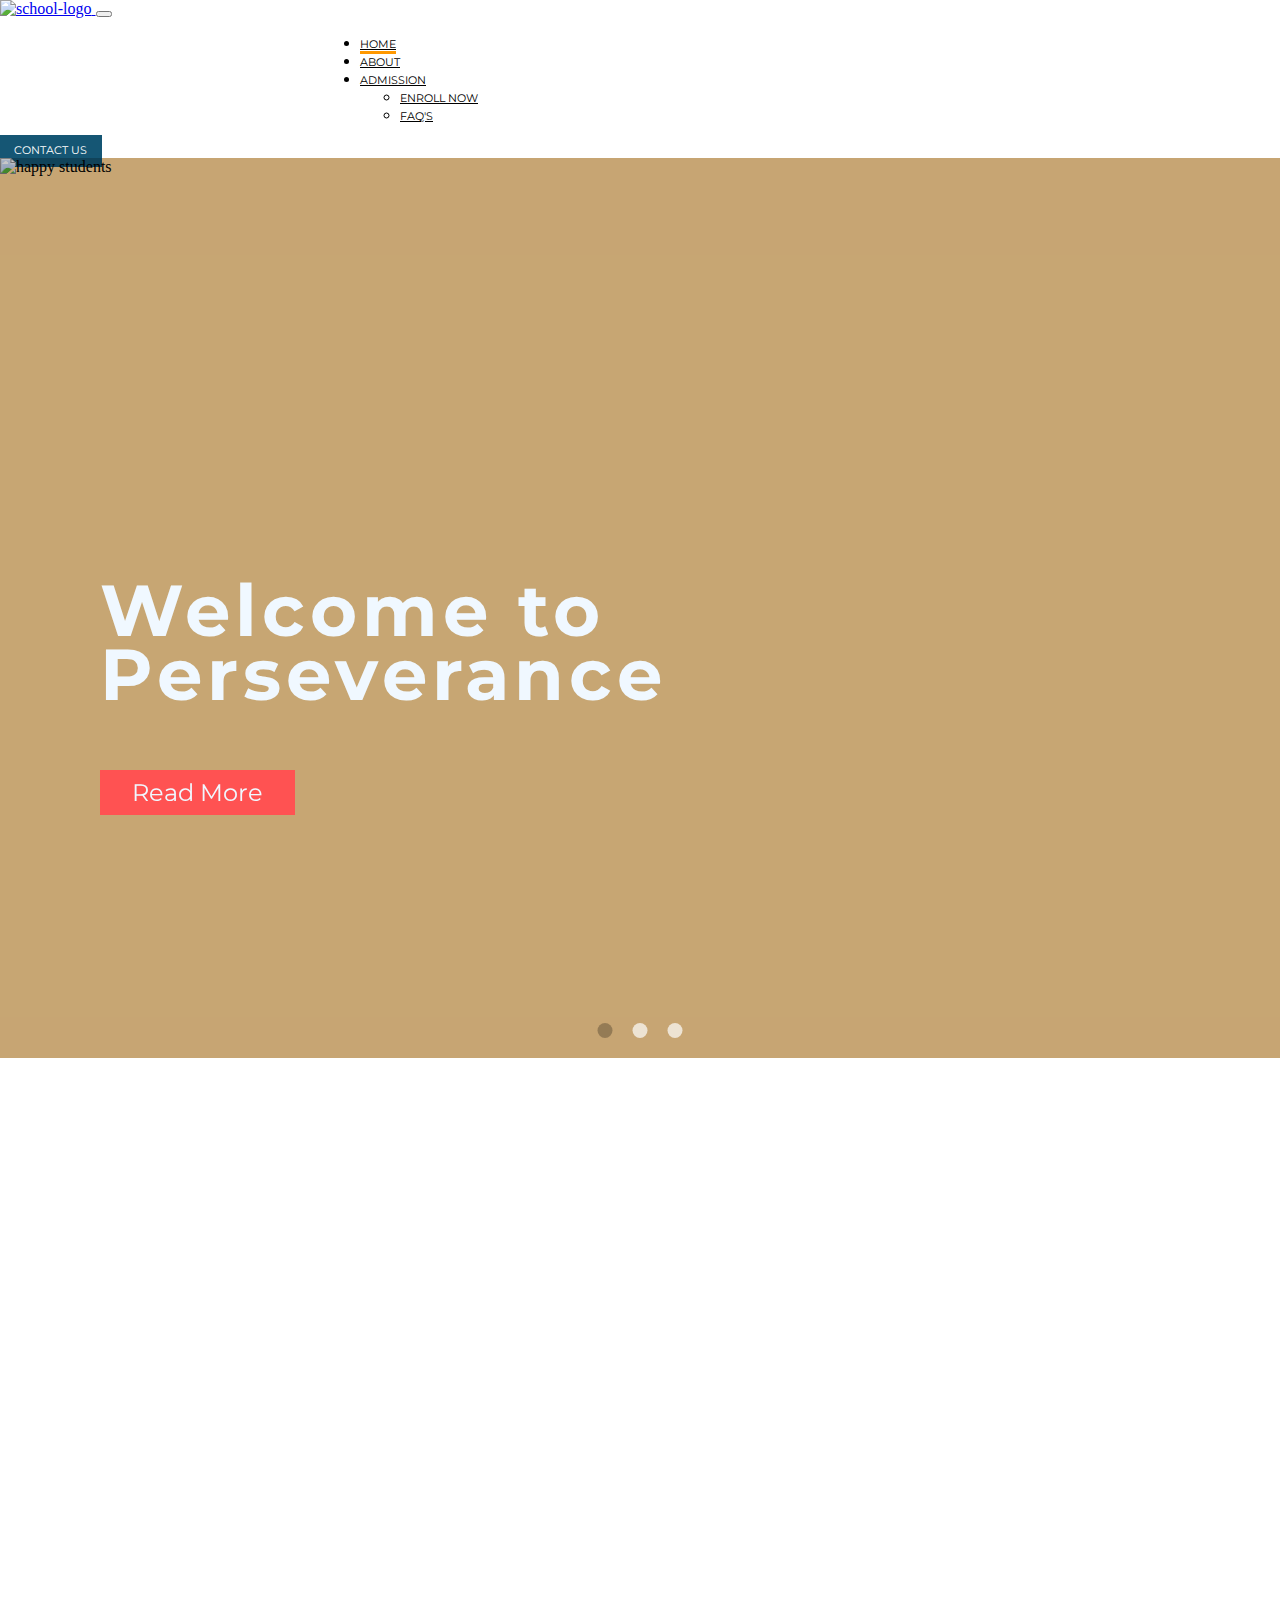
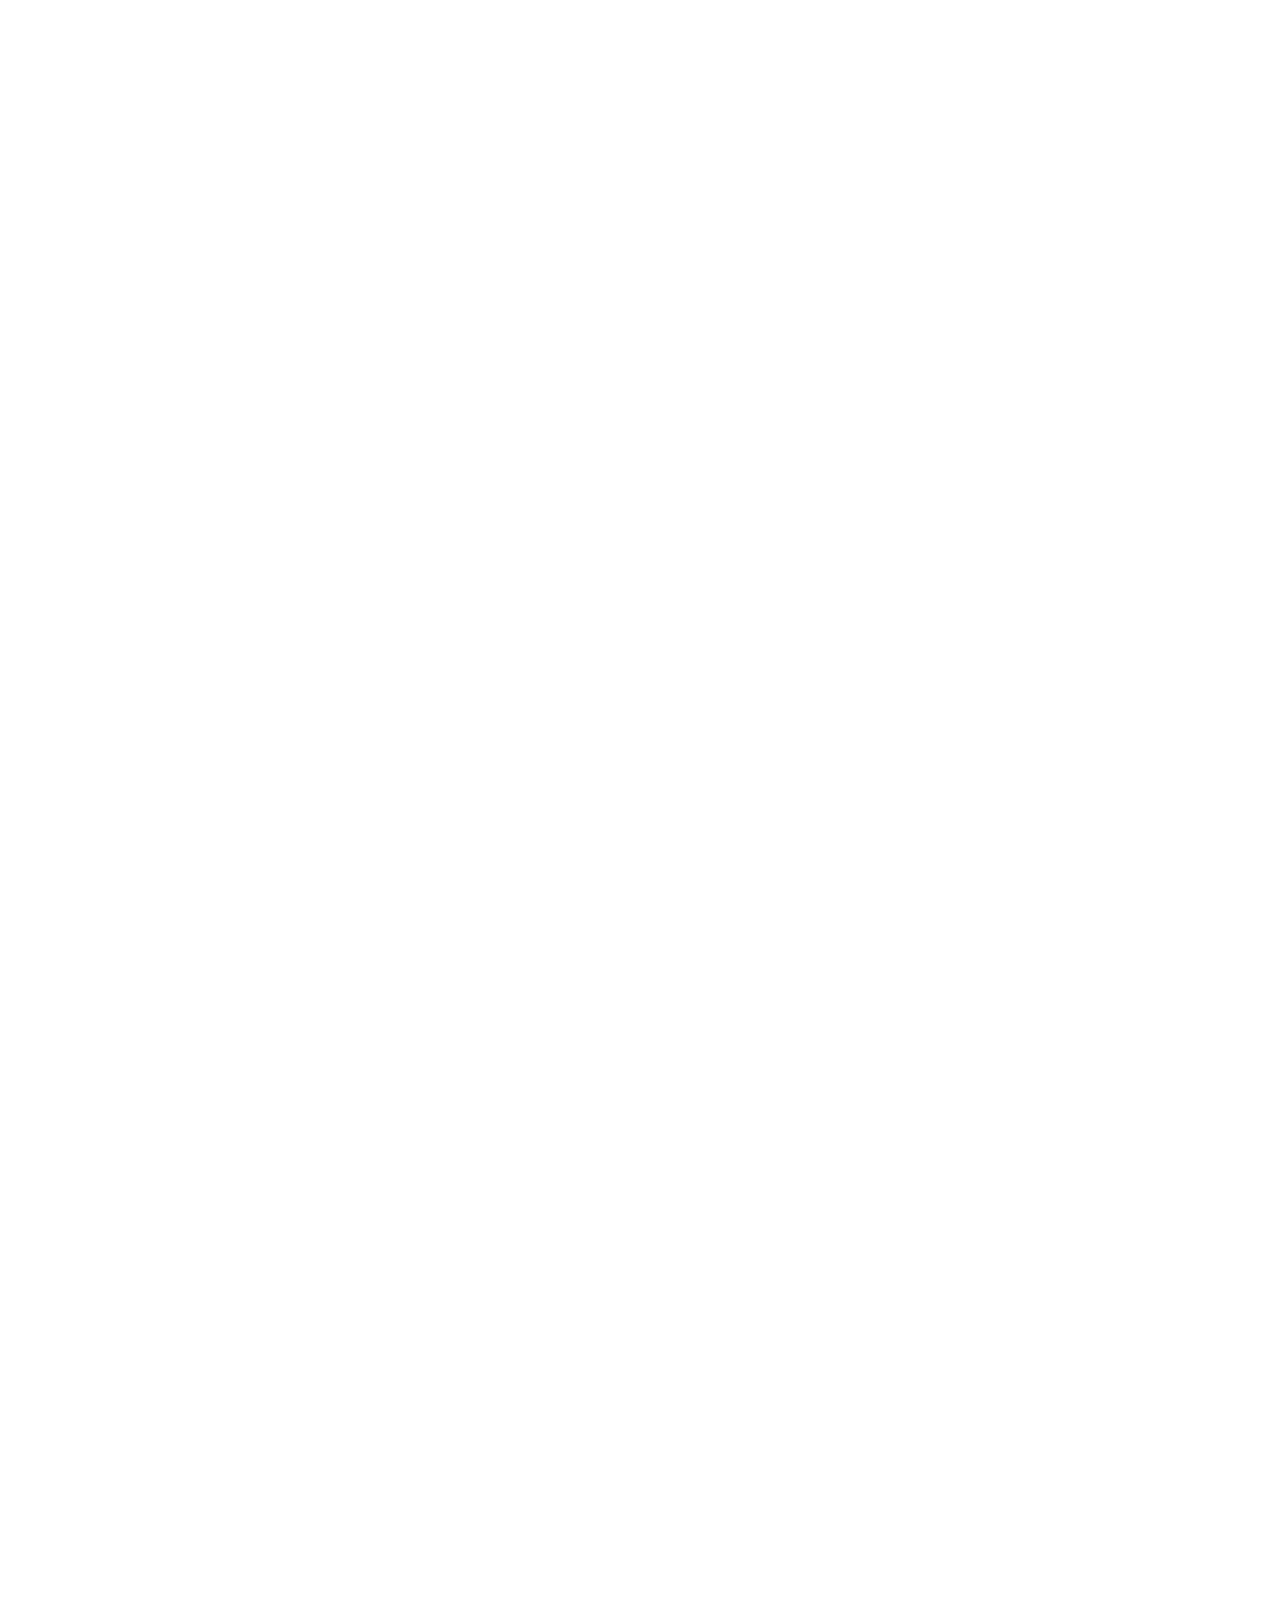
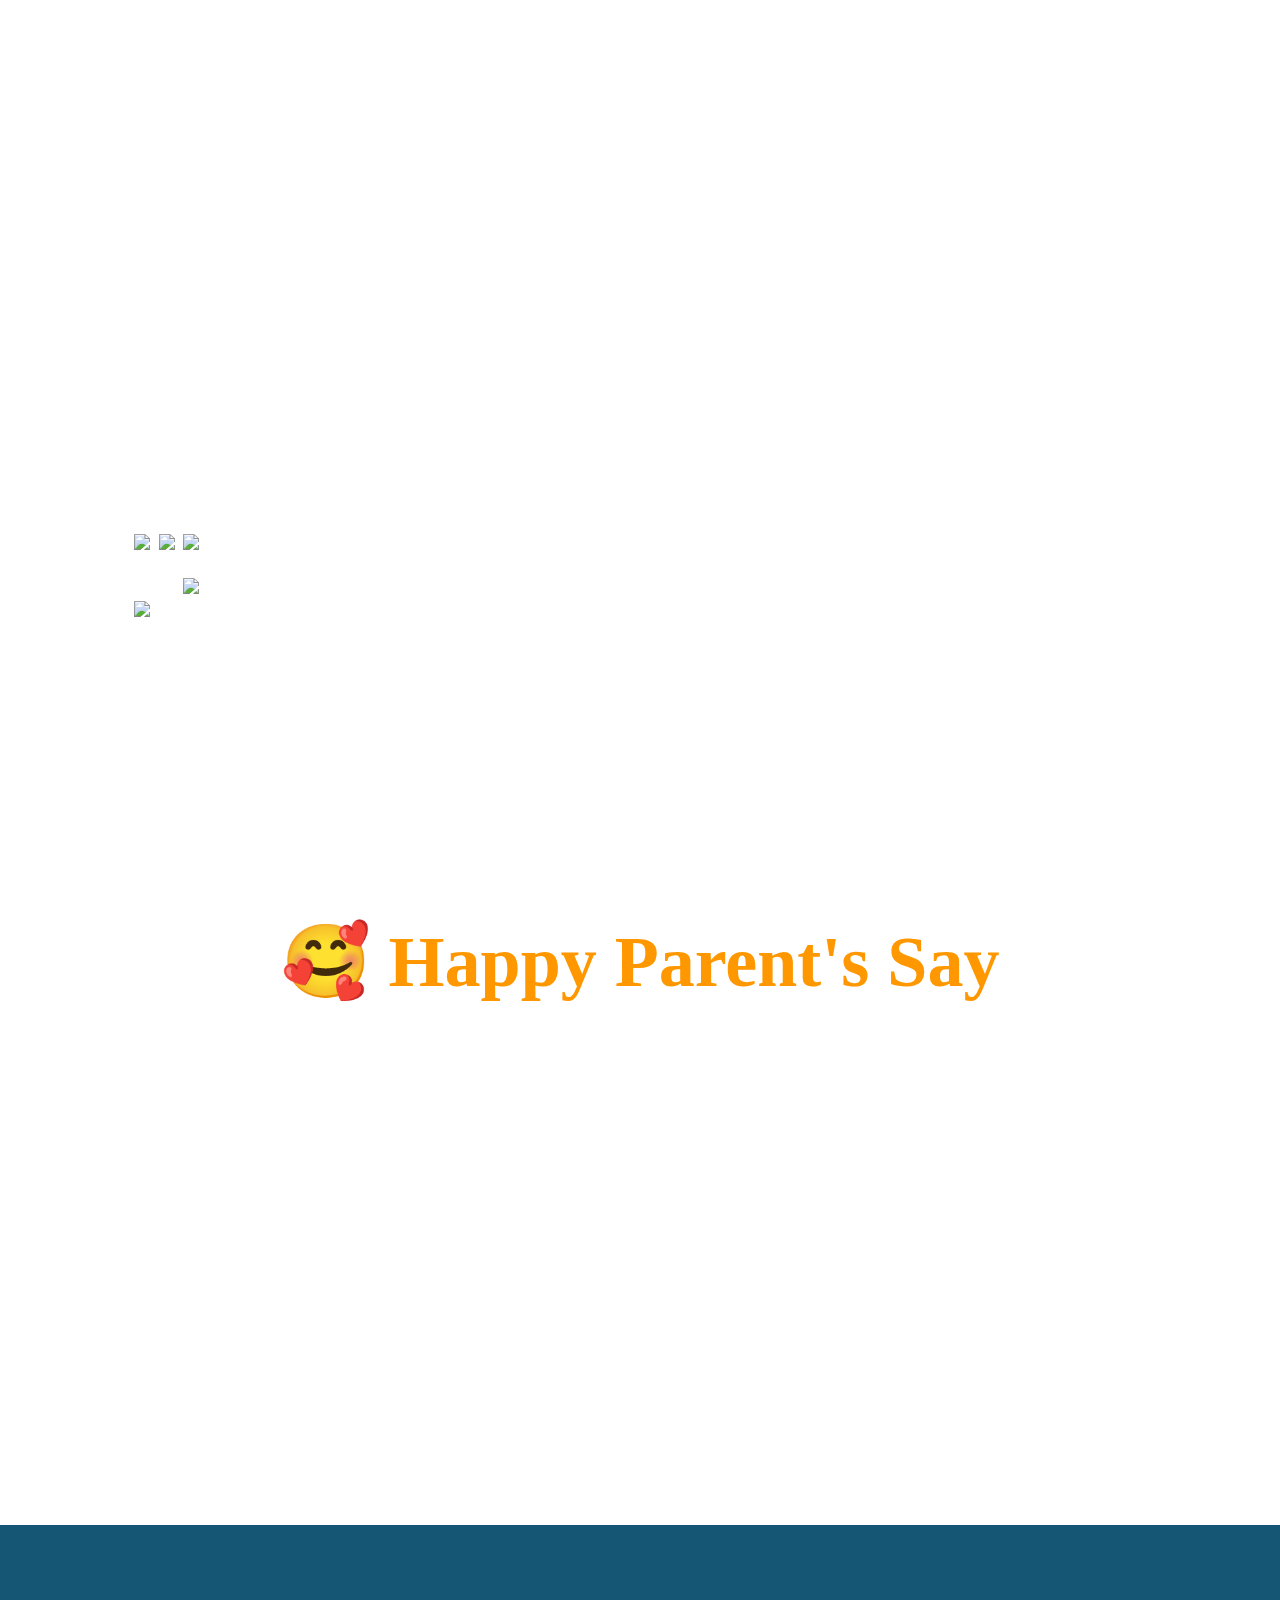
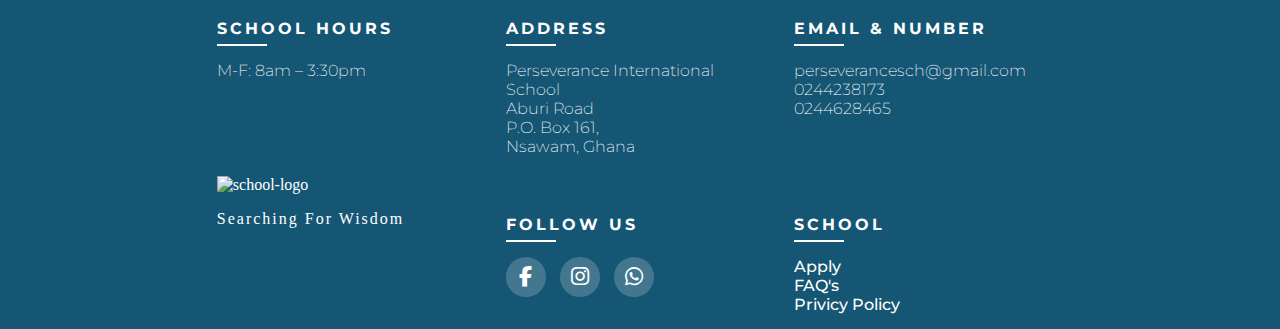
==== commit 4699682f: "Update index.html" ====
--- a/index.html
+++ b/index.html
@@ -1,16 +1,14 @@
 <!DOCTYPE html>
 <html lang="en">
   <head>
+    
     <meta charset="UTF-8" />
     <meta http-equiv="X-UA-Compatible" content="IE=edge" />
     <meta name="viewport" content="width=device-width, initial-scale=1" />
     <title>Perseverance INT. School</title>
-    <link
-      href="https://cdn.jsdelivr.net/npm/bootstrap@5.0.2/dist/css/bootstrap.min.css"
-      rel="stylesheet"
-      integrity="sha384-EVSTQN3/azprG1Anm3QDgpJLIm9Nao0Yz1ztcQTwFspd3yD65VohhpuuCOmLASjC"
-      crossorigin="anonymous"
-    />
+    <link href="https://unpkg.com/aos@2.3.1/dist/aos.css" rel="stylesheet">
+
+    <link href="https://cdn.jsdelivr.net/npm/bootstrap@5.2.3/dist/css/bootstrap.min.css" rel="stylesheet" integrity="sha384-rbsA2VBKQhggwzxH7pPCaAqO46MgnOM80zW1RWuH61DGLwZJEdK2Kadq2F9CUG65" crossorigin="anonymous">
   <link rel="stylesheet" href="https://cdnjs.cloudflare.com/ajax/libs/font-awesome/6.2.1/css/all.min.css">
     <link
       rel="stylesheet"
@@ -25,7 +23,6 @@
     <link rel="preconnect" href="https://fonts.gstatic.com" crossorigin />
     <link rel="preconnect" href="https://fonts.googleapis.com" />
     <link rel="preconnect" href="https://fonts.gstatic.com" crossorigin />
-    
     <link
       rel="stylesheet"
       href="https://cdn-uicons.flaticon.com/uicons-brands/css/uicons-brands.css"
@@ -38,14 +35,14 @@
 <link rel="preconnect" href="https://fonts.gstatic.com" crossorigin>
 <link href="https://fonts.googleapis.com/css2?family=Comfortaa:wght@300;400;500;600;700&family=Dancing+Script:wght@400;500;600;700&family=Lato:ital,wght@0,100;0,400;0,700;1,100;1,300;1,400&family=Lobster+Two:ital,wght@0,400;0,700;1,400;1,700&family=Lora:ital,wght@0,400;0,500;0,600;1,400;1,500;1,600&family=Montserrat:ital,wght@0,600;0,700;1,100;1,200&family=Rubik+Distressed&display=swap" rel="stylesheet">
 
-  </head>
-  <body class="bg-light">
-    <!-- main nav -->
-        <nav class="navbar navbar-expand-lg fixed-top bg-light">
-          <div class=" container nav-inner">
-            <a class="navbar-brand" href="#"
-              ><img
-                class="img-fluid logo-png"
+</head>
+<body class="bg-light">
+<!-- main nav -->
+<nav class="navbar navbar-expand-lg fixed-top bg-light">
+  <div class=" container nav-inner">
+    <a class="navbar-brand" href="#"
+      ><img
+       class="img-fluid logo-png"
                 src="/images/yyy.png"
                 alt="school-logo"/>
               </a>
@@ -57,7 +54,7 @@
               aria-controls="navbarSupportedContent"
               aria-expanded="false"
               aria-label="Toggle navigation">
-              <span class="navbar-toggler-icon"><i class="drop-icon bi bi-three-dots"></i></span>
+              <span class="navbar-toggler-icon"></i></span>
             </button>
             <div class="collapse navbar-collapse" id="navbarSupportedContent">
               <ul class="our-system navbar-nav me-auto mb-2 mb-lg-0 fw-light">
@@ -65,13 +62,7 @@
                   <a class="nav-link active" aria-current="page" href="#home">HOME</a>
                 </li>
                 <li class="nav-item">
-                  <a class="nav-link" href="#about">ABOUT</a>
-                </li>
-                <li class="nav-item">
-                  <a class="nav-link" href="#mission">MISSION</a>
-                </li>
-                <li class="nav-item">
-                  <a class="nav-link" href="#gallary">GALLARY</a>
+                  <a class="nav-link" href="about.html">ABOUT</a>
                 </li>
                 <li class="nav-item dropdown">
                   <a
@@ -85,17 +76,17 @@
                   <ul class="dropdown-menu" aria-labelledby="navbarDropdown">
                     <li><a class="dropdown-item" href="#">Enroll now </a></li>
                     <li>
-                      <a class="dropdown-item" href="#">FAQ's</a>
+                      <a class="dropdown-item" href="frequent.html">FAQ's</a>
                     </li>
                   </ul>
                 </li>
               </ul>
               <li class="contact-item">
-                <a class="contact-link" href="#">CONTACT US </a>
+                <a class="contact-link" href="contact.html">CONTACT US</a>
               </li>  
             </div>
           </div>
-        </nav>
+        </nav>  
     <main>
       <!--our carousel -->
       <section class="carousel" id="home">
@@ -103,9 +94,9 @@
           <div class="slide active">
             <img class=" img-fluid" src="/images/kid.jpg" alt="happy students" />
             <div class="info-content">
-              <div class="info">
-                <h2>Welcome to Perseverance</h2>
-                <button class="info-b">Enroll Now</button>
+              <div class="info" data-aos="fade-right" data-aos-delay="700">
+                <h2 >Welcome to Perseverance</h2>
+                <a href="/about.html"><button class="info-b">Read More </button></a>
               </div>
             </div>
           </div>
@@ -120,7 +111,7 @@
                   The Best Private
                   International School
                 </h2>
-                <button class="info-b-0">Enroll Now</button>
+                <a href="/about.html"><button class="info-b-0">Read More</button></a>
               </div>
             </div>
           </div>
@@ -132,7 +123,7 @@
                   We Will<br> Love to Work <br>
                   With You
                 </h2>
-                <button class="info-b-1">Enroll Now</button>
+                <a href="/about.html"><button class="info-b-1">Read More</button></a>
               </div>
             </div>
           </div>
@@ -147,16 +138,18 @@
       <!-- about section -->
      <section class="colors container-fluid">
       <section class="about" id="about">
-        <div class="about-intro">
+        <div class="about-intro"  data-aos="fade-up"
+        data-aos-anchor-placement="top-center">
           <h4 class="about-text">Welcome To <strong class="neat">Perseverance</strong></h4>
-          <h3 class="best-text">Best Private International School in Ghana</h3>
-          <p class="best-item text-muted">Perseverance International School Complex is a private and international school that offers education from Preschool to Junior High and was established in the year 1970 to provide the opportunity for students to be successful through an optimum learning environment and competitive educational setting. Over the years, Perseverance International School has incessantly provided quality education to all caliber of people and philosophies for children of different cultutral, religious and economic backgrounds. <br>Perseverance School offers a curriculum fashioned along  the Ghana Education Service(GES) and the National Council for Curriculum and Assessment(NaCCA). It is also a member of the Ghana National Association of Private School(GNAPS). Perseverance International School enrolls approximately 1200 pupils from across the length and breadth of the country. Perseverance recognizes that a happy child is a successful one, that all children are creative and need to succeed. Therefore, we respect the individual needs of children; foster a caring and creative environment and emphasize the social, emotional, physical and intellectual development for each child.       </p>
+          <h3 class="best-text" >Best Private International School in Ghana</h3>
+          <p class="best-item text-muted">Perseverance International School Complex is a private and international school that offers education from Preschool to Junior High and was established in the year 1970 to provide the opportunity for students to be successful through an optimum learning environment and competitive educational setting. <a class="more-about" href="/about.html#last-about-info">Read more</a></p>
         </div>
         <!-- more info with circled icons  -->
         <section class="about-contents container-fluid" >
           <div class="about-box-items">
             <div class="row about-items-wrapper">
-              <div class="col-sm-6 items-wrapper">
+              <div class="col-sm-6 items-wrapper"data-aos="fade-up"
+              data-aos-anchor-placement="top-center">
                 <div class="contents">
                   <a class="icon-circled">
                     <i class="bi toy bi-activity"></i>
@@ -170,7 +163,8 @@
                   </div>
                 </div>
               </div>
-              <div class="col-sm-6 items-wrapper">
+              <div class="col-sm-6 items-wrapper"  data-aos="fade-up"
+              data-aos-anchor-placement="top-center">
                 <div class="contents">
                   <a class="icon-circled" style="background-color: #00bcd4">
                     <i class="bi toy bi-emoji-smile"></i>
@@ -184,7 +178,8 @@
                   </div>
                 </div>
               </div>
-              <div class="col-sm-6 items-wrapper">
+              <div class="col-sm-6 items-wrapper"  data-aos="fade-up"
+              data-aos-anchor-placement="top-center">
                 <div class="contents">
                   <a class="icon-circled" style="background-color:#155674;">
                     <i class="bi toy bi-heart"></i>
@@ -198,7 +193,8 @@
                   </div>
                 </div>
               </div>
-              <div class="col-sm-6 items-wrapper">
+              <div class="col-sm-6 items-wrapper"data-aos="fade-up"
+              data-aos-anchor-placement="top-center">
                 <div class="contents">
                   <a class="icon-circled" style="background-color: #ff9800">
                     <i class="bi toy bi-lightbulb"></i>
@@ -215,14 +211,16 @@
             </div>
           </div>
           <div class="about-image-wrapper">
-            <img class="about-pic" src="/images/henrysmilee copy.png" alt="" />
+            <img class="about-pic"  data-aos="fade-up"
+            data-aos-anchor-placement="top-center" src="/images/henrysmilee-copy.png" alt="student holding pen" />
           </div>
         </section>
         <section class="our-card container-fluid">
           <div class="row row-cols-1 row-cols-md-3 g-4">
-            <div class="col">
-              <div class="card preschool h-100">
-                <img src="/images/happykids-2.jpg" class="card-img-top" alt="...">
+            <div class="col" data-aos="fade-up"
+            data-aos-anchor-placement="top-center">
+              <div class="card preschool ">
+                <img src="/images/happykids-2.jpg" class="card-img-top" alt="children happy at school entrance">
                 <div class="card-body">
                   <h5 class="card-title h3">Preschool</h5>
                   <p class="card-text text-muted">Explore this section for more info</p>
@@ -230,9 +228,10 @@
                 </div>
               </div>
             </div>
-           <div class="col">
-              <div class="card primary h-100">
-                <img src="/images/WhatsApp Image 2023-04-03 at 10.16.00 AM.jpeg" class="card-img-top" alt="...">
+           <div class="col"  data-aos="fade-up"
+           data-aos-anchor-placement="top-center">
+              <div class="card primary">
+                <img src="/images/primary-image .jpg" class="card-img-top img-fluid" alt="...">
                 <div class="card-body ">
                   <h5 class="card-title h3">Primary</h5>
                   <p class="card-text text-muted">Explore this section for more info</p>
@@ -242,10 +241,11 @@
                 </div>
               </div>
             </div>
-            <div class="col">
-              <div class="card junior h-100">
-                <img src="/images/WhatsApp Image 2023-04-03 at 10.14.57 AM.jpeg" class="card-img-top" alt="...">
-                <div class="card-body pb-4">
+            <div class="col" data-aos="fade-up"
+            data-aos-anchor-placement="top-center">
+              <div class="card junior">
+                <img src="/images/graduation.jpg" class="card-img-top img-fluid" alt="...">
+                <div class="card-body">
                   <h5 class="card-title h3">Junior High</h5>
                   <p class="card-text text-muted">Explore this section for more info</p>
                   <a class="card-link-j" href="">Explore</a>
@@ -253,62 +253,35 @@
               </div>
             </div>
           </div>
-          <!-- <div class="product-cover">
-            <div class="product-wrap">
-              <div class="product-img-1"></div>
-              <div class="product-details-1">
-                <h2 class="product-title">Experience learning</h2>
-                <p class="product-text">
-                  Lessons are made easier for learners to understand properly
-                </p>
-                <button class="product-btn-1">Read More <i class="bi bi-arrow-right-circle"></i></button>
-              </div>
-            </div>
-            <div class="product-wrap">
-              <div class="product-img-2"></div>
-              <div class="product-details-2">
-                <h2 class="product-title">Quality lessons</h2>
-                <p class="product-text">
-                  We have quality teachers that will help your children grow
-                </p>
-                <button class="product-btn-2">Read More <i class="bi bi-arrow-right-circle"></i></button>
-              </div>
-            </div>
-            <div class="product-wrap">
-              <div class="product-img"></div>
-              <div class="product-details-3">
-                <h2 class="product-title">Games and toys</h2>
-                <p class="product-text">
-                  We strongly believe that your child is capable of anything.
-                </p>
-                <button class="product-btn-3">Read More <i class="bi bi-arrow-right-circle"></i></button>
-              </div>
-            </div>
-          </div> -->
         </section>
       </section>
     </section>
       <section class="our-mission container-fluid" id="mission">
-          <div class="title-box">
+          <div class="title-box" data-aos="fade-up"
+          data-aos-anchor-placement="top-center" data-aos-delay="90">
              <h3 class="mission-title">Our <strong class="neat">mission</strong></h3>
           </div>
           <div class="mission-inner">
-            <div class="mission-1">
+            <div class="mission-1" data-aos="fade-up"
+            data-aos-anchor-placement="top-center" data-aos-delay="100">
                 <p class="mission-text">
-                   our mission is to educate, empower and enable all students to become caring controbuting citizens who can succeed in an ever-changing world.
+                  Educate, empower and enable all students to become caring contributing citizens who can succeed in an ever-changing world.
                 </p>
                    <a class="mission-complete" href="">Read more</a>
                   </div>
-                <div class="mission-2">
-               <p class="mission-join"> <i class="bi-1 bi-chat-quote"></i><br>Our vission is to develop well rounded, confident and responsible individuals who aspire to achieve thier full potentials. </p> 
-              </div>
-            <div class="mission-image">
+                <div class="mission-2" data-aos="fade-up"
+                data-aos-anchor-placement="top-center" data-aos-delay="100">
+               <p class="mission-join"> <i class="bi-1 bi-chat-quote"></i><br>Develop well rounded, confident, responsible and world class individuals who aspire to achieve thier full potentials. </p> 
+              </div>
+            <div class="mission-image"  data-aos="fade-up"
+            data-aos-anchor-placement="top-center" data-aos-delay="800">
               <img src="/images/drumboy.jpg" alt="" class="img-fluid mission-pic">
             </div>
           </div>
       </section>
       <section class="counter container-fluid">
-        <div class="inner-counter">
+        <div class="inner-counter" data-aos="fade-up"
+        data-aos-anchor-placement="top-center" >
           <div class="established-count">
             <p class="inner-1">
                <h6 class="year">1970</h6>
@@ -316,7 +289,6 @@
             </p>
             <p class="established-text">Established</p>    
           </div>
-
           <div class="students-count">
             <p class="inner-2">
               <h6 class="population">1200</h6>
@@ -344,35 +316,33 @@
       <div class="inside-gallary">
        <div class="parent"> 
         <div class="child">
-          <img class="gallary-pics" src="/images/1.jpg" style="width:100%">
-          <img class="gallary-pics" src="/images/3.jpg" style="width:100%">
-       
+          <img class="gallary-pics"  src="/images/1.jpg" style="width:100%">
+          <img class="gallary-pics" data-aos="fade-up" data-aos-delay="90" src="/images/3.jpg" style="width:100%">
         </div>
         <div class="child" >
-          <img class="gallary-pics" src="/images/3.jpg" style="width:100%">
-          <img class="gallary-pics" src="/images/happykids-2.jpg" style="width:100%">
+          <img class="gallary-pics"  src="/images/3.jpg" style="width:100%">
+          <img class="gallary-pics" data-aos="fade-right" data-aos-delay="80" src="/images/happykids-2.jpg" style="width:100%">
         </div>
         <div class="child">
           <img class="gallary-pics" src="/images/student.jpg" style="width:100%">
-          <img class="gallary-pics" src="/images/boys.jpg" style="width:100%">
-          <img class="gallary-pics" src="/images/kabu.jpg" style="width:100%">
-   
+          <img class="gallary-pics" data-aos="flip-up" data-aos-delay="70" src="/images/boys.jpg" style="width:100%">
+          <img class="gallary-pics"src="/images/kabu.jpg" style="width:100%">
         </div>
         <div class="child">
           <img class="gallary-pics" src="/images/bless .jpg" style="width:100%;">
-          <img class="gallary-pics" src="/images/4.jpg" style="width:100%;"> 
+          <img class="gallary-pics" data-aos="fade-up" data-aos-delay="100" src="/images/4.jpg" style="width:100%;"> 
         </div>
        </div>
-        <div class="gallary-info">
-             <h1 class="gala-title" >Gallery &#128525;</h1>
-             <p class="gallary-text">"What makes a child gifted and talented may not always be good grades in school, but a different way of looking at the world and learning". Each students self-esteem is fostered by positive relationships with students and stuffs. </p>
+        <div class="gallary-info" data-aos="fade-up"
+        data-aos-anchor-placement="top-center">
+             <h1 class="gala-title" >Gallery</h1>
+             <p class="gallary-text">"What makes a child gifted and talented may not always be good grades in school, but a different way of looking at the world and learning". Each students self-esteem is fostered by positive relationships with students and staff. </p>
         </div>
     </div>
   </section>
        <section class="testimonials container-fluid">
-        <h4 class="testimonial-text">&#129392; happy Parent's Say </h4>
+        <h4 class="testimonial-text">&#129392; Happy Parent's Say </h4>
          <div class="testimonial-box">
-           
            <div class="inner-box" style="--delay:-3;">
              <div class="testimonial-content">
                <div class="testimonial-image">   
@@ -381,9 +351,7 @@
                 <span class="owner">Dr. Jacob</span>
                 <p class="owner-text">Teachers at Perseverance are very dedicated to the work and the students. </p> 
               </div>
-             
-             </div>
-             <!-- <a class="testimonial-link" href="">read more</a> -->
+             </div>
            </div>
            <div class="inner-box" style="--delay:-2;" >
             <div class="testimonial-content">
@@ -393,9 +361,7 @@
                <span class="owner">Joyce La Li</span>
                <p class="owner-text"> I am very very excited to have my son in Perseverance School. Enrol Now! </p> 
              </div>
-            
-            </div>
-            <!-- <a class="testimonial-link" href="">read more</a> -->
+            </div>
           </div>
           <div class="inner-box" style="--delay:-1;">
             <div class="testimonial-content">
@@ -405,9 +371,7 @@
                <span class="owner">Mr Nartey</span>
                <p class="owner-text">The teachers are amazing, the curriculum is second to none and each child is treated with care</p> 
              </div>
-            
-            </div>
-            <!-- <a class="testimonial-link" href="">read more</a> -->
+            </div>
           </div>
           <div class="inner-box" style="--delay:0;">
             <div class="testimonial-content">
@@ -418,7 +382,6 @@
                <p class="owner-text">“Fantastic school! The teachers are Professional, caring and well organized.</p>  
              </div>
             </div>
-            <!-- <a class="testimonial link" href="">read more</a> -->
           </div>
           <div class="inner-box" style="--delay:2;">
             <div class="testimonial-content">
@@ -428,9 +391,7 @@
                <span class="owner">Mensah Abigail</span>
                <p class="owner-text">My child enjoys coming to school learning new topics and going on exciting educational trips.</p> 
              </div>
-            
-            </div>
-            <!-- <a class="testimonial-link" href="">read more</a> -->
+            </div>
           </div>
          <div class="inner-box" style="--delay:3;">
             <div class="testimonial-content">
@@ -440,13 +401,10 @@
                <span class="owner">Gracelove Amanor</span>
                <p class="owner-text">I think I made the best choice to enroll my child in Bachpan play school. </p>  
              </div>
-            
-            </div>
-            <!-- <a class="testimonial-link" href="">read more</a> -->
+            </div>
           </div>
          </div>
        </section>
-       
     </main>
     <footer>
       <section class="footer-wrapper">
@@ -476,8 +434,6 @@
                 <li class="footer-text">0244628465</li>
               </ul>
             </div>
-
-
             <div class="footer-part-1">
              <img class="footer-image" src="/images/yyy.png" alt="school-logo">
              <ul class="footer-items">
@@ -507,10 +463,16 @@
       </section>
     </footer>
     <script src="/script.js" type="text/javascript"></script>
-    <script
-      src="https://cdn.jsdelivr.net/npm/bootstrap@5.0.2/dist/js/bootstrap.bundle.min.js"
-      integrity="sha384-MrcW6ZMFYlzcLA8Nl+NtUVF0sA7MsXsP1UyJoMp4YLEuNSfAP+JcXn/tWtIaxVXM"
-      crossorigin="anonymous"
-    ></script>
-  </body>
+    <script src="https://cdn.jsdelivr.net/npm/@popperjs/core@2.11.6/dist/umd/popper.min.js" integrity="sha384-oBqDVmMz9ATKxIep9tiCxS/Z9fNfEXiDAYTujMAeBAsjFuCZSmKbSSUnQlmh/jp3" crossorigin="anonymous"></script>
+    <script src="https://cdn.jsdelivr.net/npm/bootstrap@5.2.3/dist/js/bootstrap.min.js" integrity="sha384-cuYeSxntonz0PPNlHhBs68uyIAVpIIOZZ5JqeqvYYIcEL727kskC66kF92t6Xl2V" crossorigin="anonymous"></script>
+    <script src="https://unpkg.com/aos@2.3.1/dist/aos.js"></script>
+  <script>
+    AOS.init({
+  delay:200, // values from 0 to 3000, with step 50ms
+  duration: 900, // values from 0 to 3000, with step 50ms
+  once: true, // whether animation should happen only once - while scrolling down
+  mirror: false, // whether elements should animate out while scrolling past them
+    });
+  </script>
+</body>
 </html>
--- a/style.css
+++ b/style.css
@@ -19,15 +19,18 @@
 }
 .contact-link {
   text-decoration: none;
-  padding: 0.5rem 0.2rem;
+  padding: 0.5rem 0.9rem;
   font-size: 0.7rem;
-  color: black;
+  background-color:#155674;
   border-bottom: 2px solid transparent;
   transition: all 0.2s ease;
   font-family: montserrat, sans-serif;
+  color: white;
+  
+  
 }
 .contact-link:hover {
-  color: rgb(0, 0, 0);
+  color: rgb(255, 252, 252);
   font-size: 0.7rem;
   border-bottom: 2px solid #ff9800 !important ;
 }
@@ -101,7 +104,7 @@
   color: aliceblue;
   margin-left: 100px;
   top: 40%;
-  width: 60%;
+  width: 70%;
   animation: drop 1.5s ease;
 }
 @keyframes drop {
@@ -218,16 +221,19 @@
   font-size: 2rem;
   color: #444444;
   font-weight: 300;
-  margin: 5px 0;
+  margin:5px 0;
+  margin-top: 20px;
+ 
 }
 .best-item {
   font-family: "monsterrat" "sans-serif";
-  font-size: 1rem;
+  font-size: 1rem; 
+  margin-bottom: 40px;
 }
 .about-contents {
   display: flex;
   justify-content: center;
-  margin-bottom:25px;
+  margin-bottom:4rem;
 }
 .about-box-items {
   display: flex;
@@ -279,13 +285,13 @@
   max-width: 20%;
 }
 .about-pic {
-  max-width: 100%;
+  max-width: 80%;
 }
 section.our-card {
   max-width: 100vw;
   margin: auto;
   justify-content: center;
-  margin-bottom: 20px;
+  margin-bottom: 5rem;
 }
 .preschool{
   border: solid  #ff5252 2px;
@@ -335,7 +341,9 @@
   display: flex;
   max-width: 80vw;
   margin: auto;
-  padding-bottom: 2%;
+  margin-top:3rem;
+  margin-bottom:3rem;
+
 }
 .mission-1 {
   max-width: 25vw;
@@ -454,7 +462,7 @@
   display: flex;
   align-items: center;
   gap: 1rem;
-  padding: 4rem 0;
+  padding: 5rem 0;
 }
 .gala-title {
   font-family: "monsterrat" "sans-serif";
@@ -492,7 +500,8 @@
 
 .gallary-text {
   font-family: "montserrat";
-  font-size: 1rem;
+  font-weight: 200;
+  font-size: 1.2rem;
   letter-spacing: 1px;
   color: #000000;
 }
@@ -544,7 +553,6 @@
 .wrapper .inner-box:last-child {
   animation-delay: calc(-5s * var(--delay));
 }
-
 @keyframes animate {
   0% {
     opacity: 0;
@@ -1401,7 +1409,7 @@
       opacity: 0.4;
       transform: translateX(-100%) scale(0);
     }
-    65%,
+    75%,
     100% {
       opacity: 0;
     }
@@ -1834,5 +1842,450 @@
     opacity: 0;
   }
 } 
-
-}
+}
+/* contact-page styles */
+.contact-section{
+  background-image: url(/images/IMG_0157.jpg);
+  background-size: 100%;
+  background-repeat: no-repeat;
+  background-attachment: fixed;
+  min-height: 60vh;
+ 
+}
+.contact-section-inner{
+min-height: 60vh;
+background-color: #00345cb3;
+display: flex;
+justify-content: center;
+align-items: center;
+flex-direction: column;
+background-attachment: fixed;
+}
+.contact-title{
+  padding-top: 6rem;
+  font-family: "montserrat", "sans-serif";
+  font-size: 4.5rem;
+  font-weight: 700;
+  letter-spacing: 5px;
+  color: white;
+}
+.clean{
+  color:#ff9800;
+}
+.contact-text{
+  text-align: center;
+  font-weight:100;
+  color: rgb(255, 255, 255);
+  font-size: 1rem;
+}
+.contact-key{
+  font-size: 2rem !important;
+  color: white ;
+  position: absolute;
+  top:55% !important;
+  animation-name: bounce;
+  animation: bounce;
+  animation-duration: 2s;
+  animation-iteration-count: infinite;
+}
+@keyframes bounce {
+  0%, 25%, 50%, 80%, 100% {  
+     transform:translateY(0);
+}
+40%{  
+  transform:translateY(5px);
+}
+60%{  
+  transform:translateY(4px);
+}
+}
+.contact-body{
+  padding: 8rem;
+}
+.contact-body-inner{
+  width: 80vw;
+  display: flex;
+  justify-content: center;
+  gap: 5rem;
+  margin: auto;
+}
+.contact-detail-box{
+  width: 50% ;
+  background-color: #155674;
+  padding: 3rem;
+}
+.contact-info-title{
+  font-family: "montserrat";
+  font-size: 1.3rem;
+  color: rgba(255, 255, 255, 0.899);
+  font-weight: 700;
+  letter-spacing: 3px;
+  line-height: 1.5em;
+  margin-bottom: 10px;
+  position: relative;
+}
+.contact-info-title::before {
+  content: "";
+  position: absolute;
+  left: 0;
+  bottom: -5px;
+  background-color: rgb(255, 255, 255);
+  height: 2px;
+  box-sizing: border-box;
+  width: 30px;
+}
+.contact-items {
+  list-style: none;
+  padding-left: 0;
+  margin-bottom: 15px;
+}
+.contact-info-text {
+  font-weight: 200;
+  font-family: "montserrat";
+  color: white;
+}
+.contact-form-box{
+  width: 50% ;
+}
+.form-title{
+  font-family: "montserrat";
+  font-size: 1.7rem;
+  color: rgba(24, 24, 24, 0.899);
+  font-weight: 700;
+  letter-spacing: 1px;
+  line-height: 1.5em;
+  margin-bottom: 5px;
+  position: relative;
+}
+.form-info-text{
+  font-weight: 200;
+  font-family: "montserrat";
+  color: rgba(24, 24, 24, 0.899);
+  font-size:0.9rem;
+}
+.field{
+  width:100%;
+  padding:0.5rem 1rem;
+  outline:none;
+  border: 1px solid #155674;
+  background-color: rgba(230, 230, 230, 0.6);
+  font-size: 0.8rem;
+  margin-bottom: 1.3rem;
+  transition: .3s;
+  border-radius:5px;
+  font-weight: 200;
+  font-family: "montserrat";
+}
+.form-button{
+  border: none;
+  padding:0.6rem 3.5rem;
+  background-color: #155674;
+  color: #e5e5e5;
+  border-radius: 20px;
+}
+@media screen and (max-width:78.125rem){
+  .contact-section{
+    min-height: 50vh !important;
+  }  
+  .contact-section-inner{
+    min-height: 50vh !important;
+  }
+  .contact-key{
+    font-size: 2rem;
+    top:45% !important ;
+  }
+}
+@media screen and (max-width:71.875rem){
+  .contact-section{
+    min-height: 50vh !important;
+  }  
+  .contact-section-inner{
+    min-height: 50vh !important;
+  }
+}
+
+@media screen and (max-width:65rem){
+  .contact-section{
+    min-height: 46vh !important;
+  }
+  .contact-section-inner{
+    min-height: 46vh !important;
+  }
+  .contact-key{
+    font-size: 2rem;
+    top:40% !important;
+  }
+.contact-title{
+  font-size:2.8rem;
+  padding-top: 4rem;
+}
+.contact-text{
+  font-size: 1rem;
+}
+.contact-body{
+  padding: 8rem 0;
+}
+}
+@media screen and (max-width:58.75rem){
+  .contact-section{
+    background-image: url(/images/compound.JPG) !important;
+    min-height: 50vh !important;
+  }
+  .contact-section-inner{
+  min-height: 50vh !important;
+  }
+  .contact-title{
+    font-size:3rem;
+    padding-top: 5rem;
+  }
+  .contact-text{
+    font-size:1rem;
+  }
+  .contact-key{
+    top:45% !important;
+  }
+  .contact-body{
+    padding: 8rem 0;
+  }
+  }
+  @media screen and (max-width:48.75rem){
+    .contact-body-inner{
+    width:80%;
+    display: flex;
+    flex-direction: column;
+  }
+  .contact-detail-box{
+  margin-top:5rem;
+  width: 100%;
+  background-color: #155674;
+  }
+  .contact-body{
+    padding: 0rem;
+  }
+  .contact-form-box{
+  width: 100%;
+  margin-bottom:5rem;
+  }
+  .contact-section{
+    background-size: 100%;
+    min-height: 48vh;
+  }
+  .contact-section-inner{
+  min-height: 48vh;
+  }
+  .contact-title{
+    padding-top: 4rem;
+  }
+  }
+  @media screen and (max-width:46.875rem){
+    .contact-title{
+      font-size: 3rem;
+      padding-top: 4rem;
+    }
+    .contact-section{
+      min-height: 50vh
+    }
+    .contact-section-inner{
+    min-height: 50vh;
+    } 
+    .contact-key{
+      top:45% !important;
+    }
+    .contact-text{
+      font-size: 1rem;
+    }
+  }
+  
+  @media screen and (max-width:43.75rem){
+  .contact-title{
+    padding-top:5rem;
+    font-weight: 800;
+  }
+  }
+  @media screen and (max-width:38.75rem){
+    .contact-section{
+      background-image: url(/images/compound\ 2\ 1.jpg) !important;
+      min-height: 46vh !important;
+    }
+    .contact-section-inner{
+    min-height: 46vh !important;
+    } 
+    .contact-key{
+      top:40% !important ;
+  }
+}
+  @media screen and (max-width:35.625rem){
+    .contact-section{
+      min-height: 40vh !important; 
+    }
+    .contact-section-inner{
+    min-height: 40vh !important;
+  }
+  .contact-key{
+    top:35% !important; 
+  }
+  .contact-title{
+    padding-top:2.8rem;
+    font-weight: 600;
+  }
+  }
+
+  @media screen and (max-width:34.375rem ){
+    .contact-section{
+      background-image: url(/images/compound.JPG) !important;
+      min-height: 50vh !important;
+    }
+    .contact-section-inner{
+    min-height: 50vh !important;
+  }
+    .contact-title{
+      padding-top:4rem;
+      font-size: 2.3rem;
+    }
+    .contact-text{
+      font-size: 0.9rem;
+    }
+    .contact-info-title{
+      font-family: "montserrat";
+      font-size: 1.2rem;
+      letter-spacing: 3px;
+    }
+    .contact-info-text {
+      font-size: 0.9rem;
+      font-weight: 200;
+      font-family: "montserrat";
+      color: white;
+    }
+    .contact-section{
+      min-height: 30vh;
+    }
+    .contact-section-inner{
+    min-height: 30vh;
+    } 
+    .contact-key{
+      top:45% !important ;
+    }
+  }
+   /* For Tablet Portrait View (530 px) */
+   @media screen and (max-width:33.125rem) {
+    .contact-section{
+     
+      min-height: 45vh !important;
+    }
+    .contact-section-inner{
+    min-height: 45vh !important;
+  }
+  .contact-key{
+    top: 39% !important;
+  }
+   }
+  /* For Mobile Portrait View (480 px) */
+  @media screen and (max-width:30rem)  and (orientation: portrait) {
+    .contact-section{
+      background-image: url(/images/compound.JPG) !important;
+      min-height: 40vh !important;
+    }
+    .contact-section-inner{
+    min-height: 40vh !important;
+  }
+  .contact-title{
+    padding-top:4.5rem;
+    font-size: 1.731rem;
+  }
+  .contact-key{
+  font-size: 1.3rem !important ;
+    top:41% !important ;
+  }
+  .contact-text{
+    font-size:0.75rem;
+  }
+  .contact-detail-box{
+    margin-top:3.5rem;
+  }
+  .contact-body-inner{
+    min-width:90vw;
+  }
+
+  }
+   /* For Mobile Portrait View (462px) */
+  @media screen and (max-width:28.875rem ){
+    .contact-section{
+      background-image: url(/images/compound.JPG) !important;
+      min-height: 40vh !important;
+    }
+    .contact-section-inner{
+    min-height: 40vh !important;
+  }
+  .contact-key{
+    top:36% !important;
+  }
+  }
+  /* For Mobile Portrait View (460px) */
+  @media screen and (max-width:28.75rem){
+    .contact-section{
+      min-height: 40vh !important;
+    }
+    .contact-section-inner{
+    min-height: 40vh !important;
+  } 
+  .contact-text{
+    padding: 0 2rem;
+    font-size:0.75rem;
+  }
+  .contact-key{
+    top:31% !important;
+  }
+  .contact-title{
+    padding-top:2.5rem;
+    font-size: 1.5rem;
+  }
+  }
+    /* For Mobile Portrait View (425 px)  */
+  @media screen and (max-width:26.563rem){
+    .contact-section{
+      background-image: url(/images/compound.JPG) !important;
+      min-height: 35vh !important;
+    }
+    .contact-section-inner{
+    min-height: 35vh !important;
+  }
+  .contact-key{
+    font-size: 2rem;
+    top:30%;
+  }
+
+
+  }
+
+
+
+
+
+    /* For Mobile Portrait View (360 px)  */
+  @media screen and (mn-width:22.5rem) {
+    .contact-section{
+      max-height:20vh ;
+    }
+    .contact-section-inner{
+    max-height: 20vh;
+  } 
+    .contact-text{
+      padding: 0 0rem;
+      font-size:0.75rem;}
+  }
+  .contact-key{
+    font-size: 1rem;
+    top:32% ;
+  }
+  @media screen and (max-width:20rem){
+   
+  }
+  
+  
+  
+  
+  
+
+
+
+
